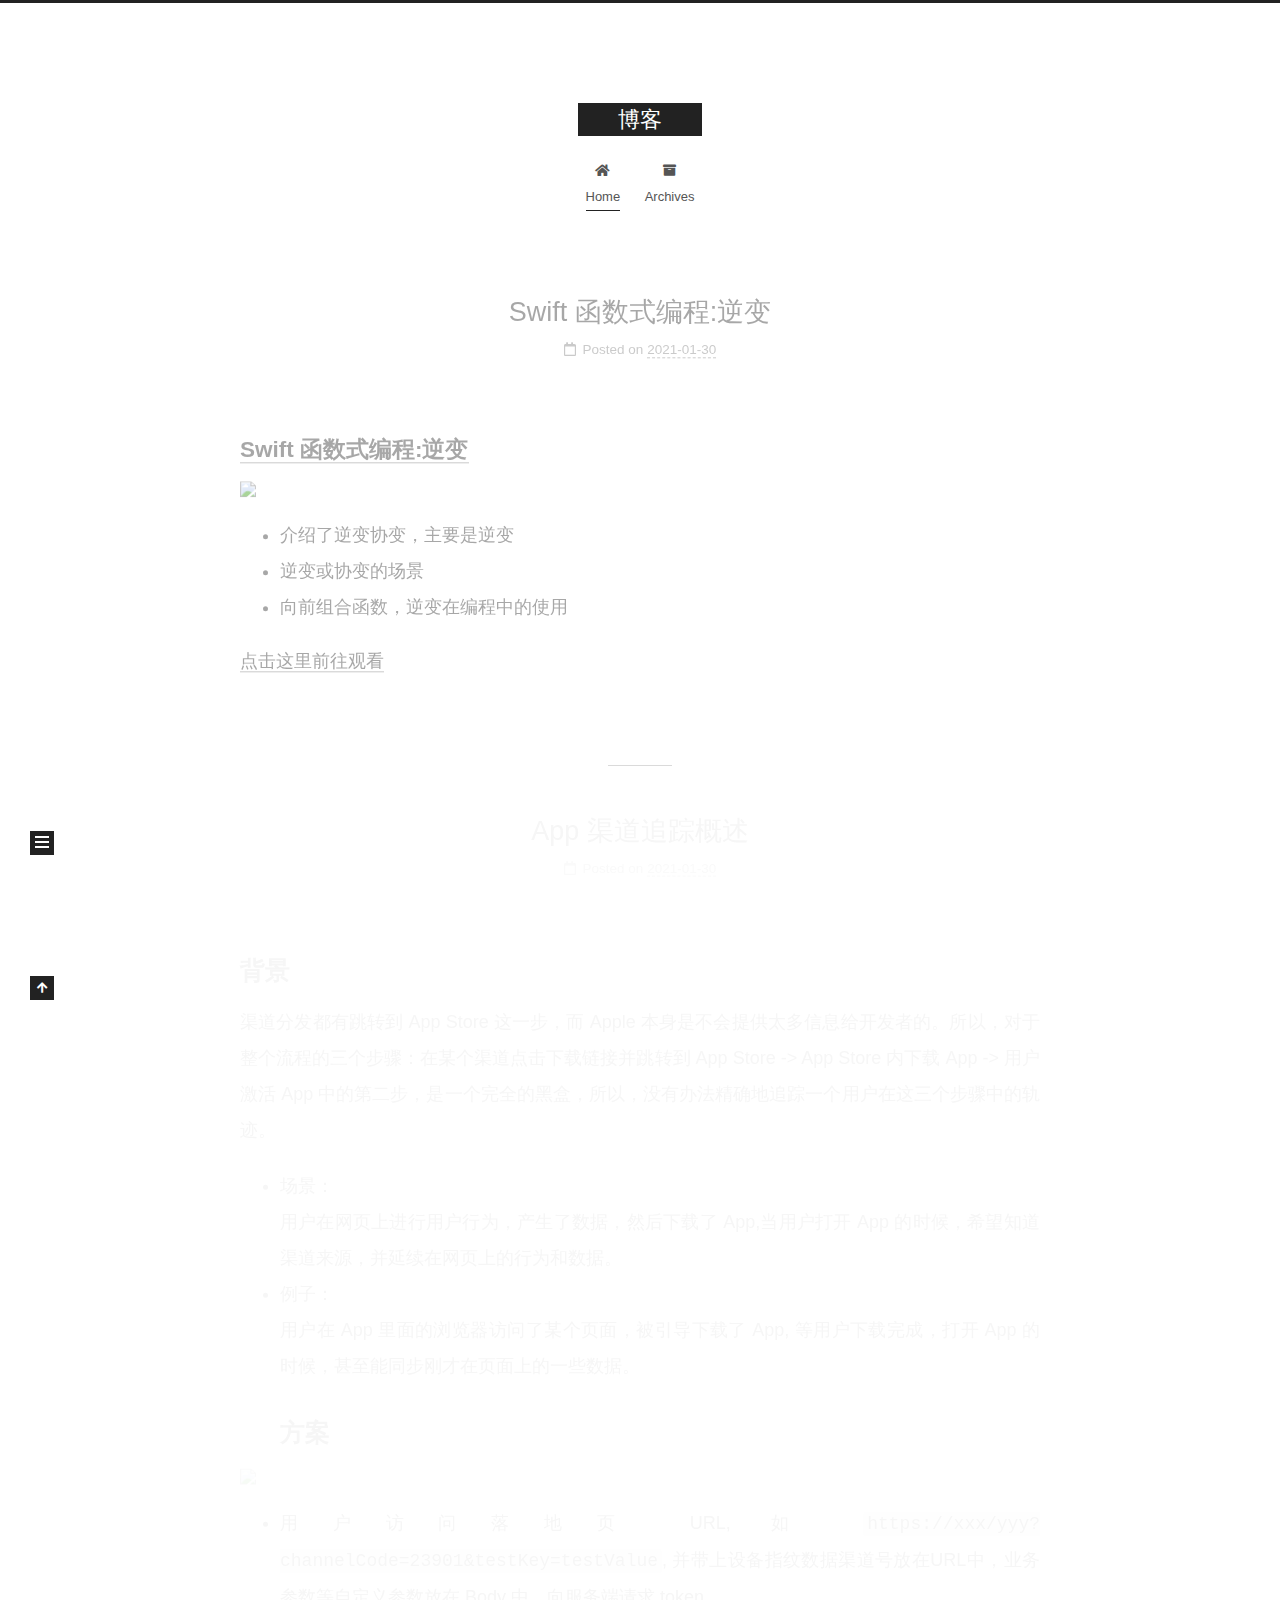
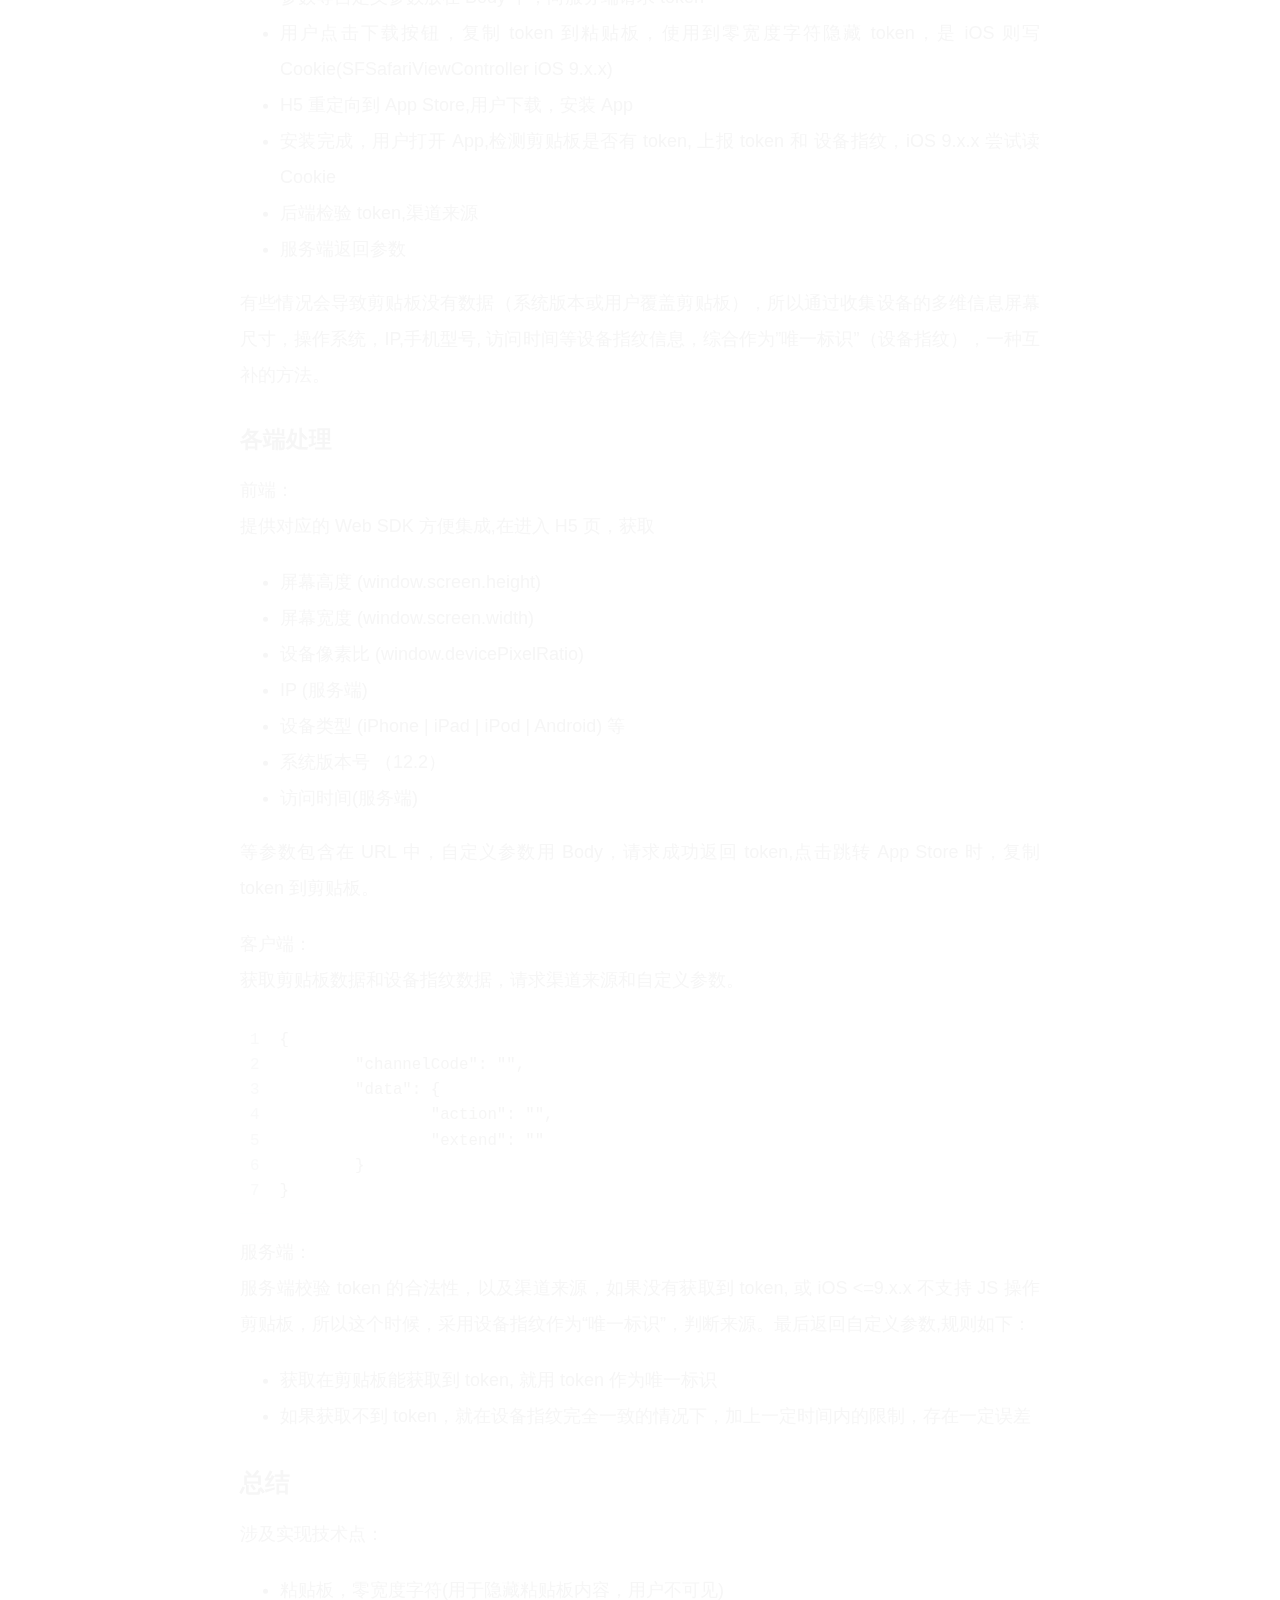
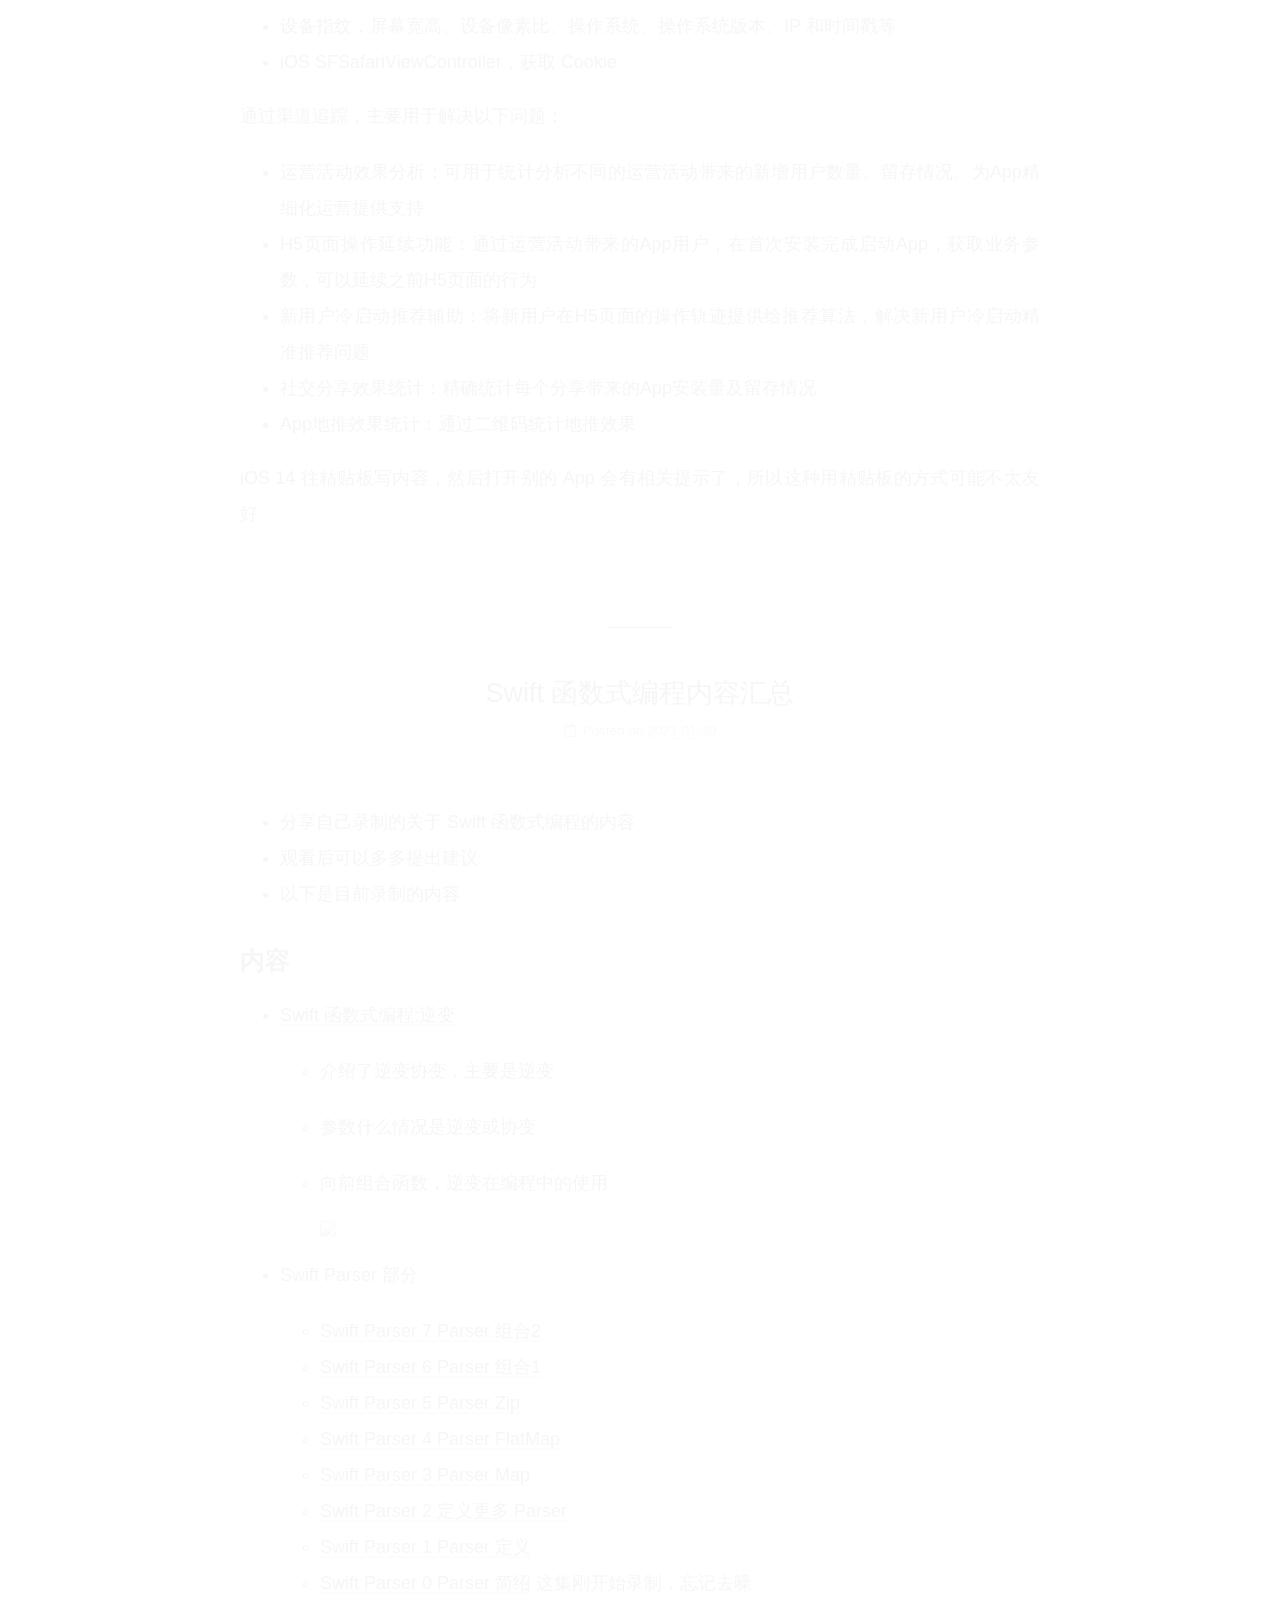
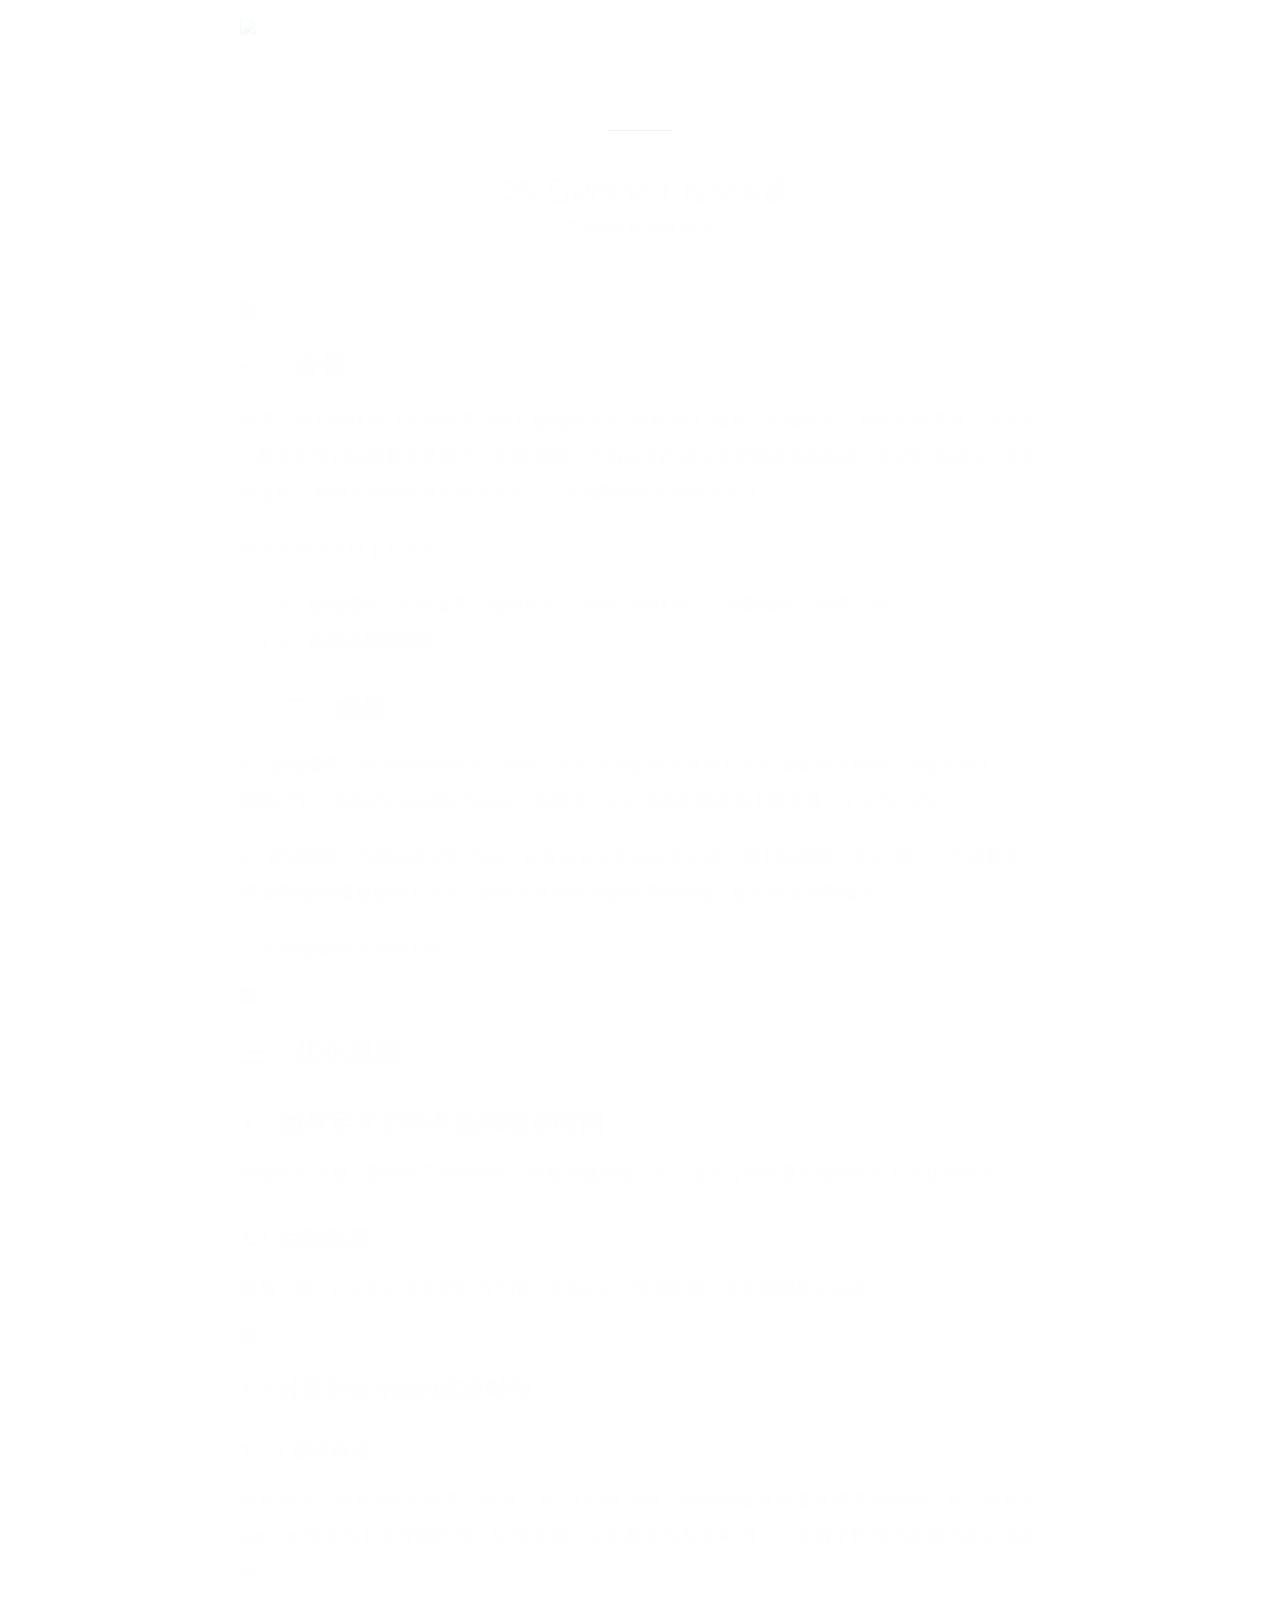
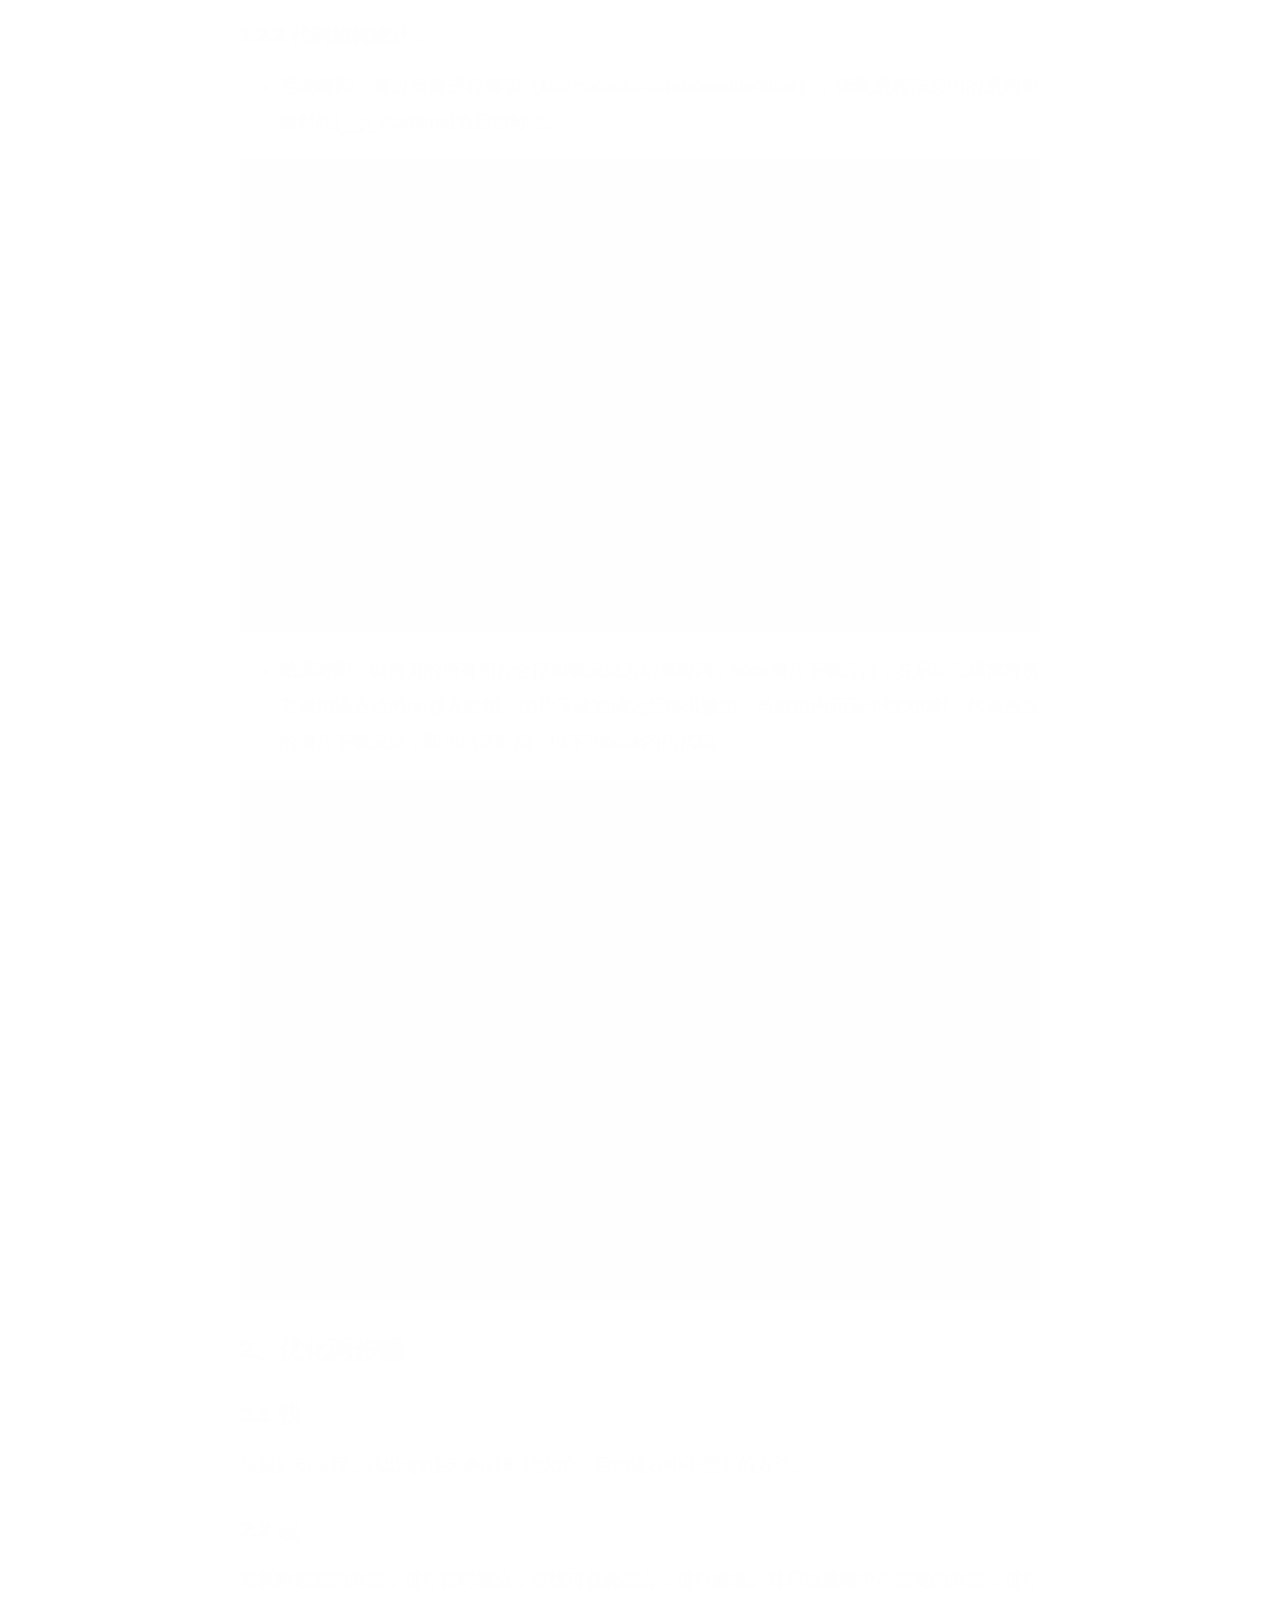
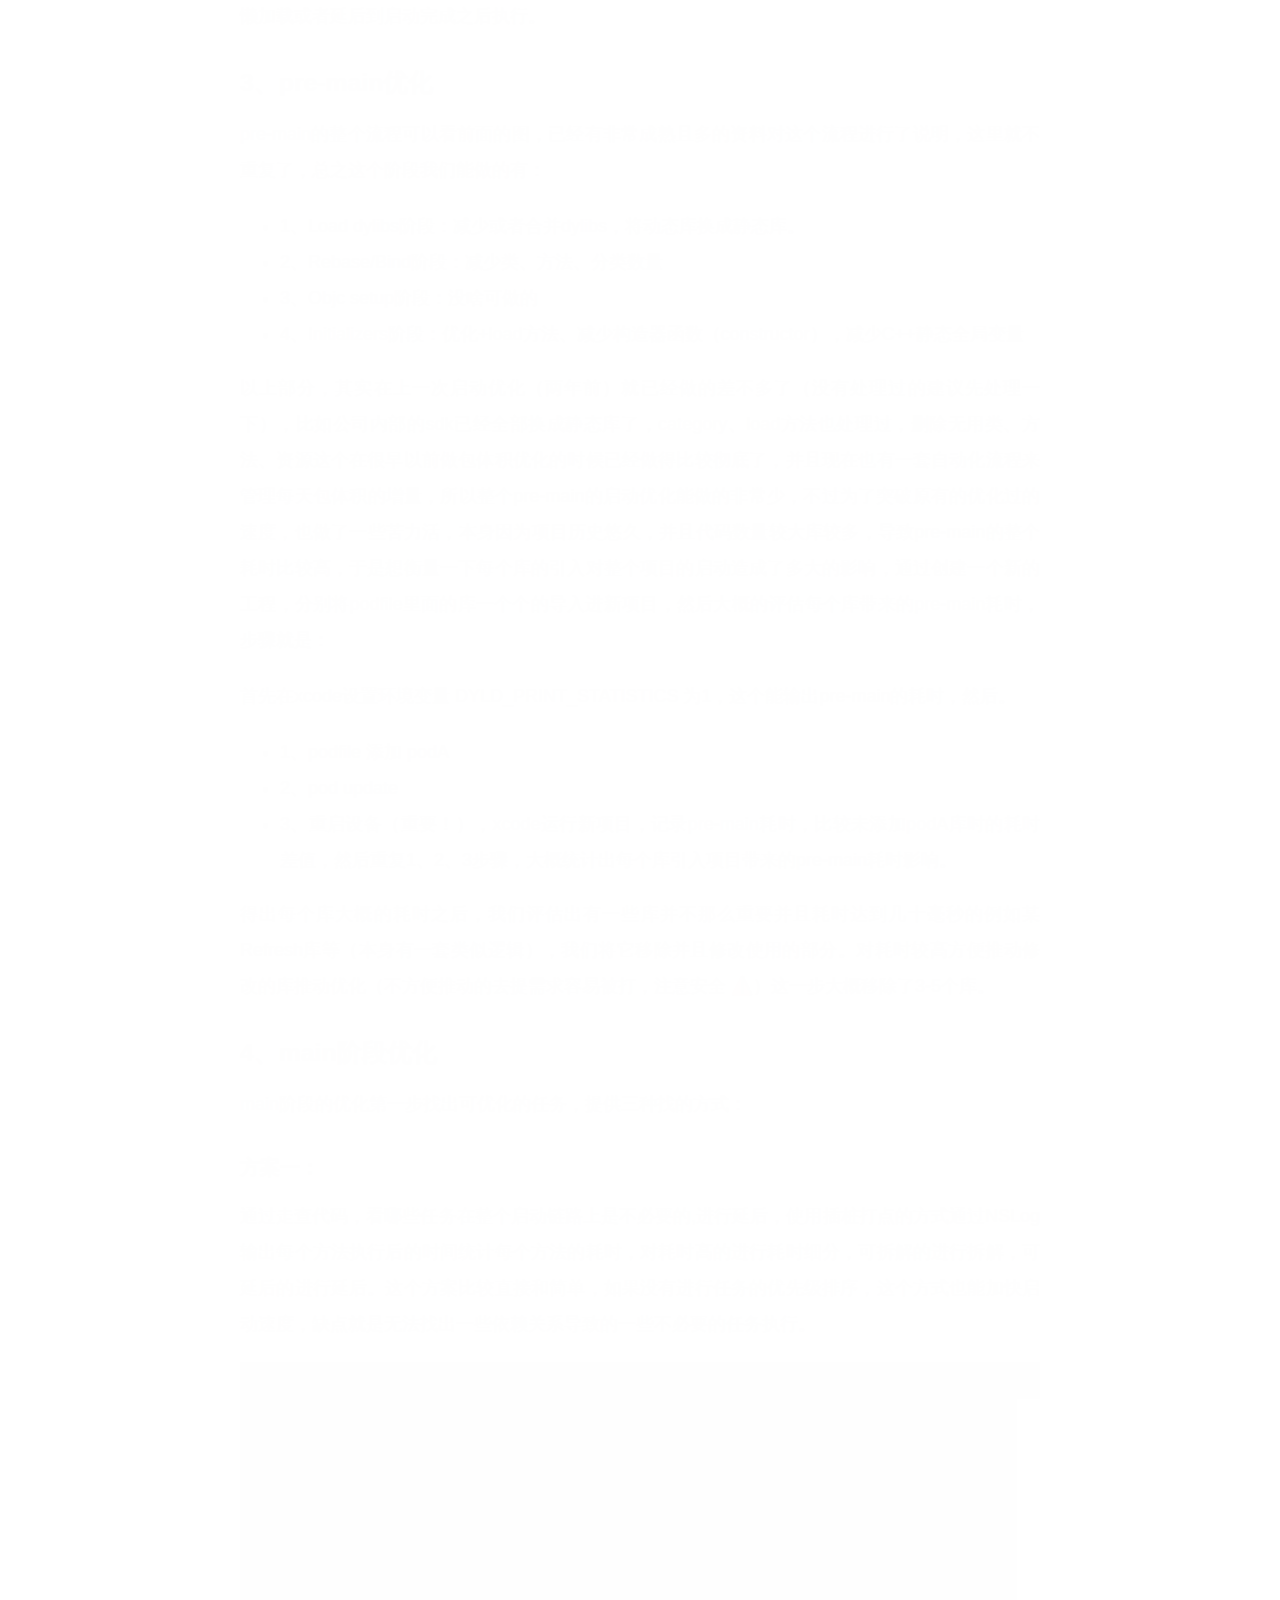
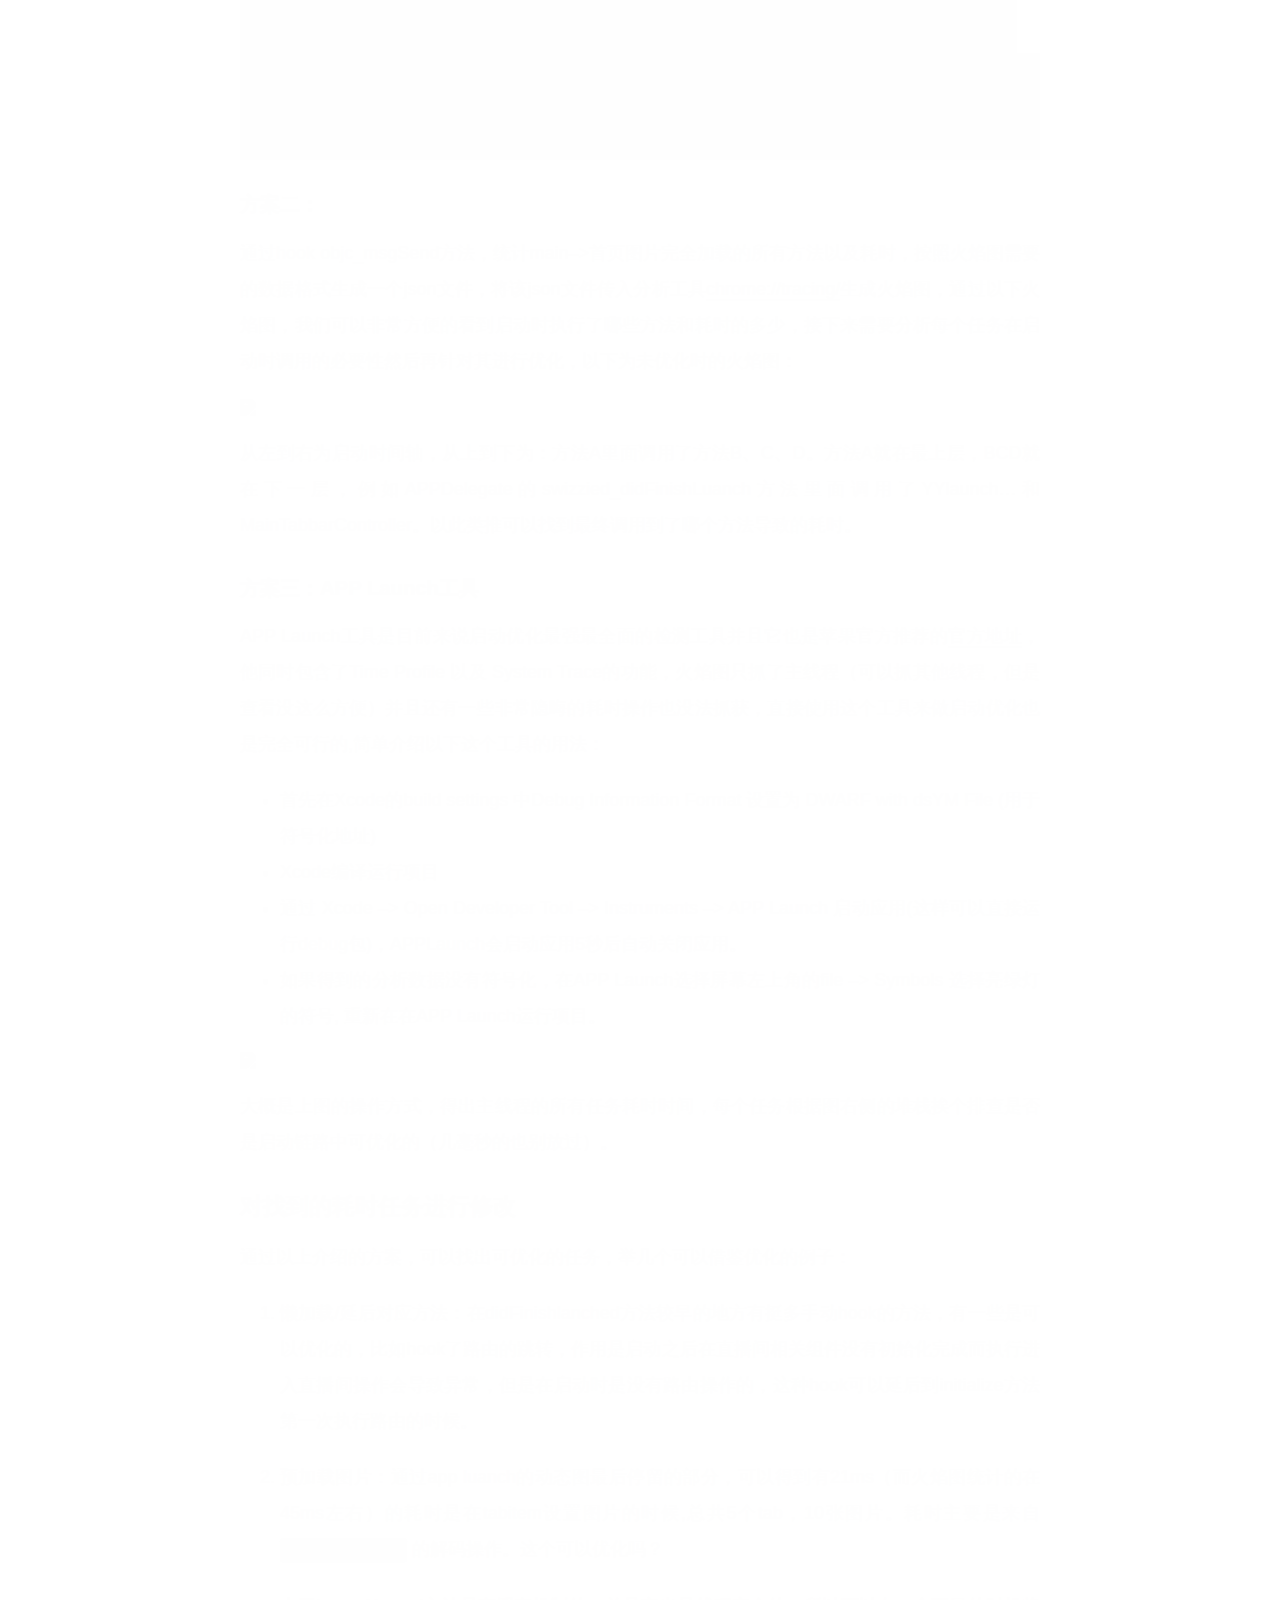
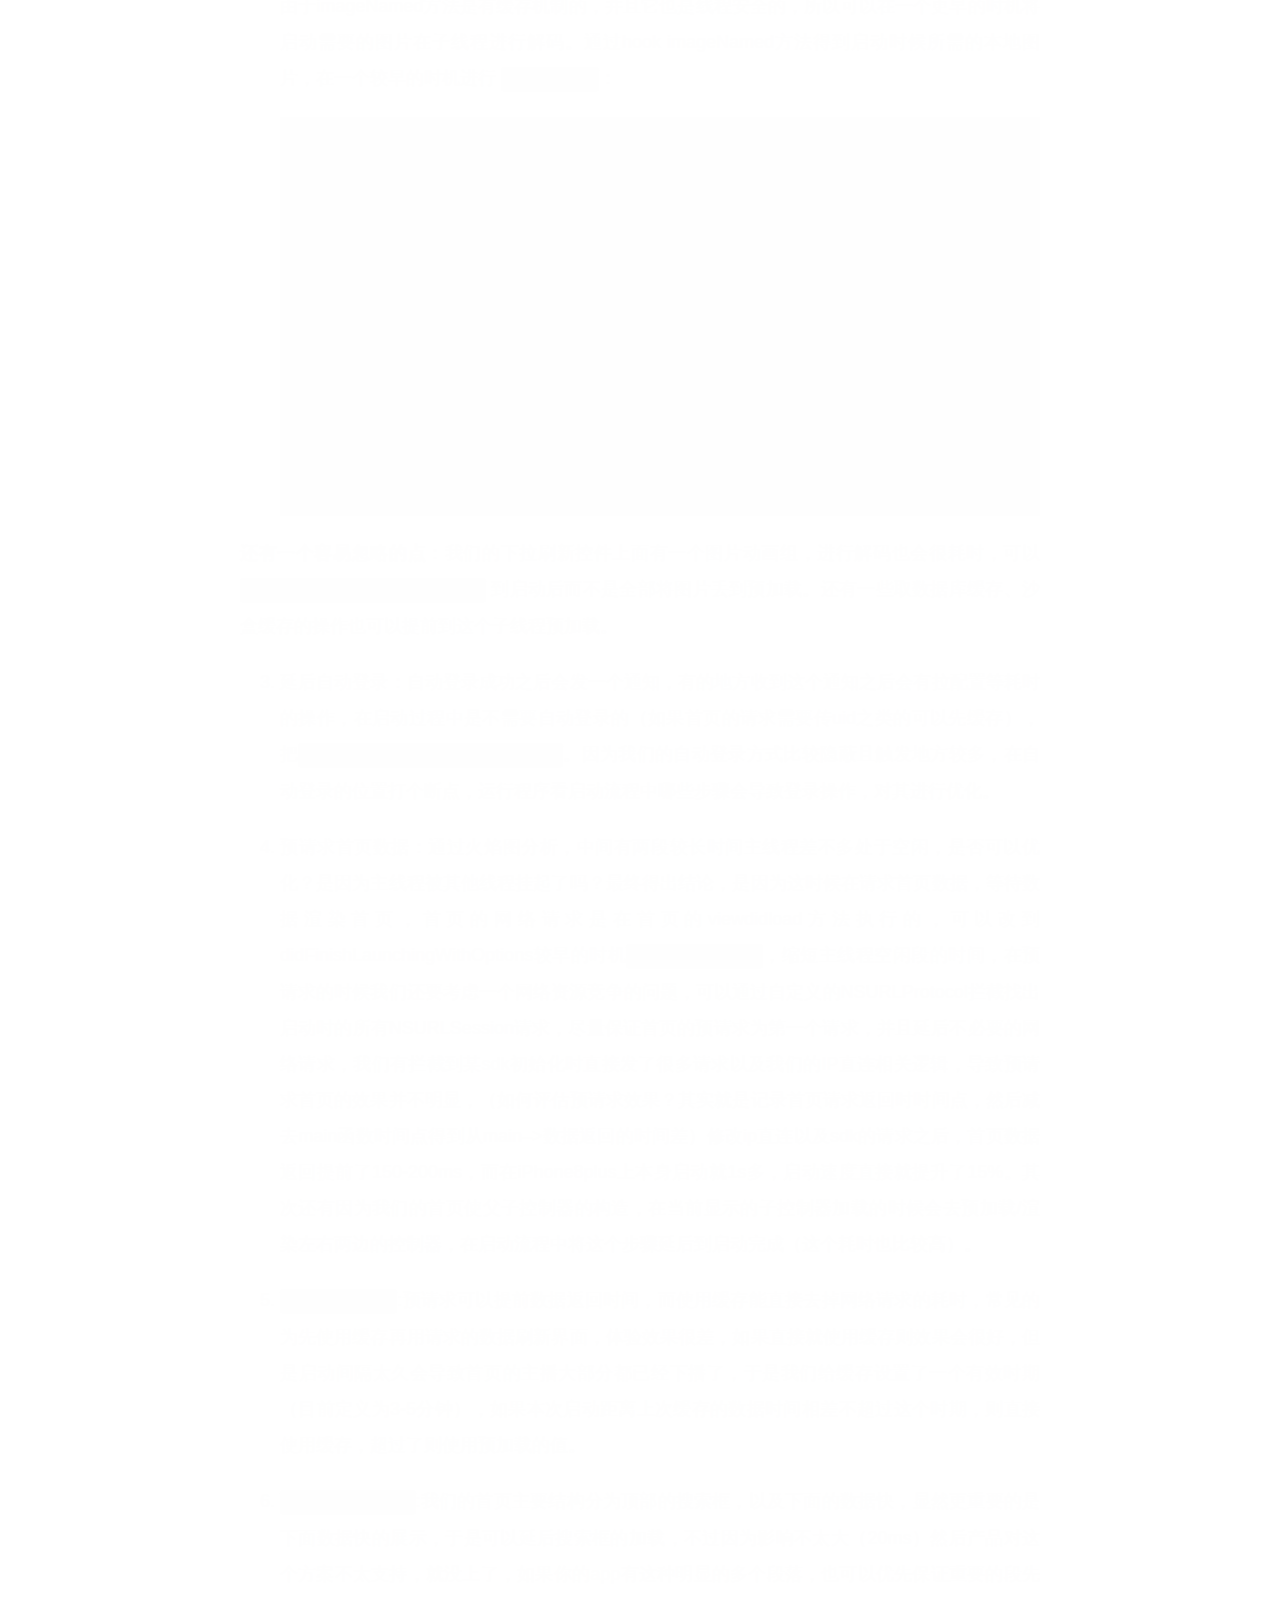
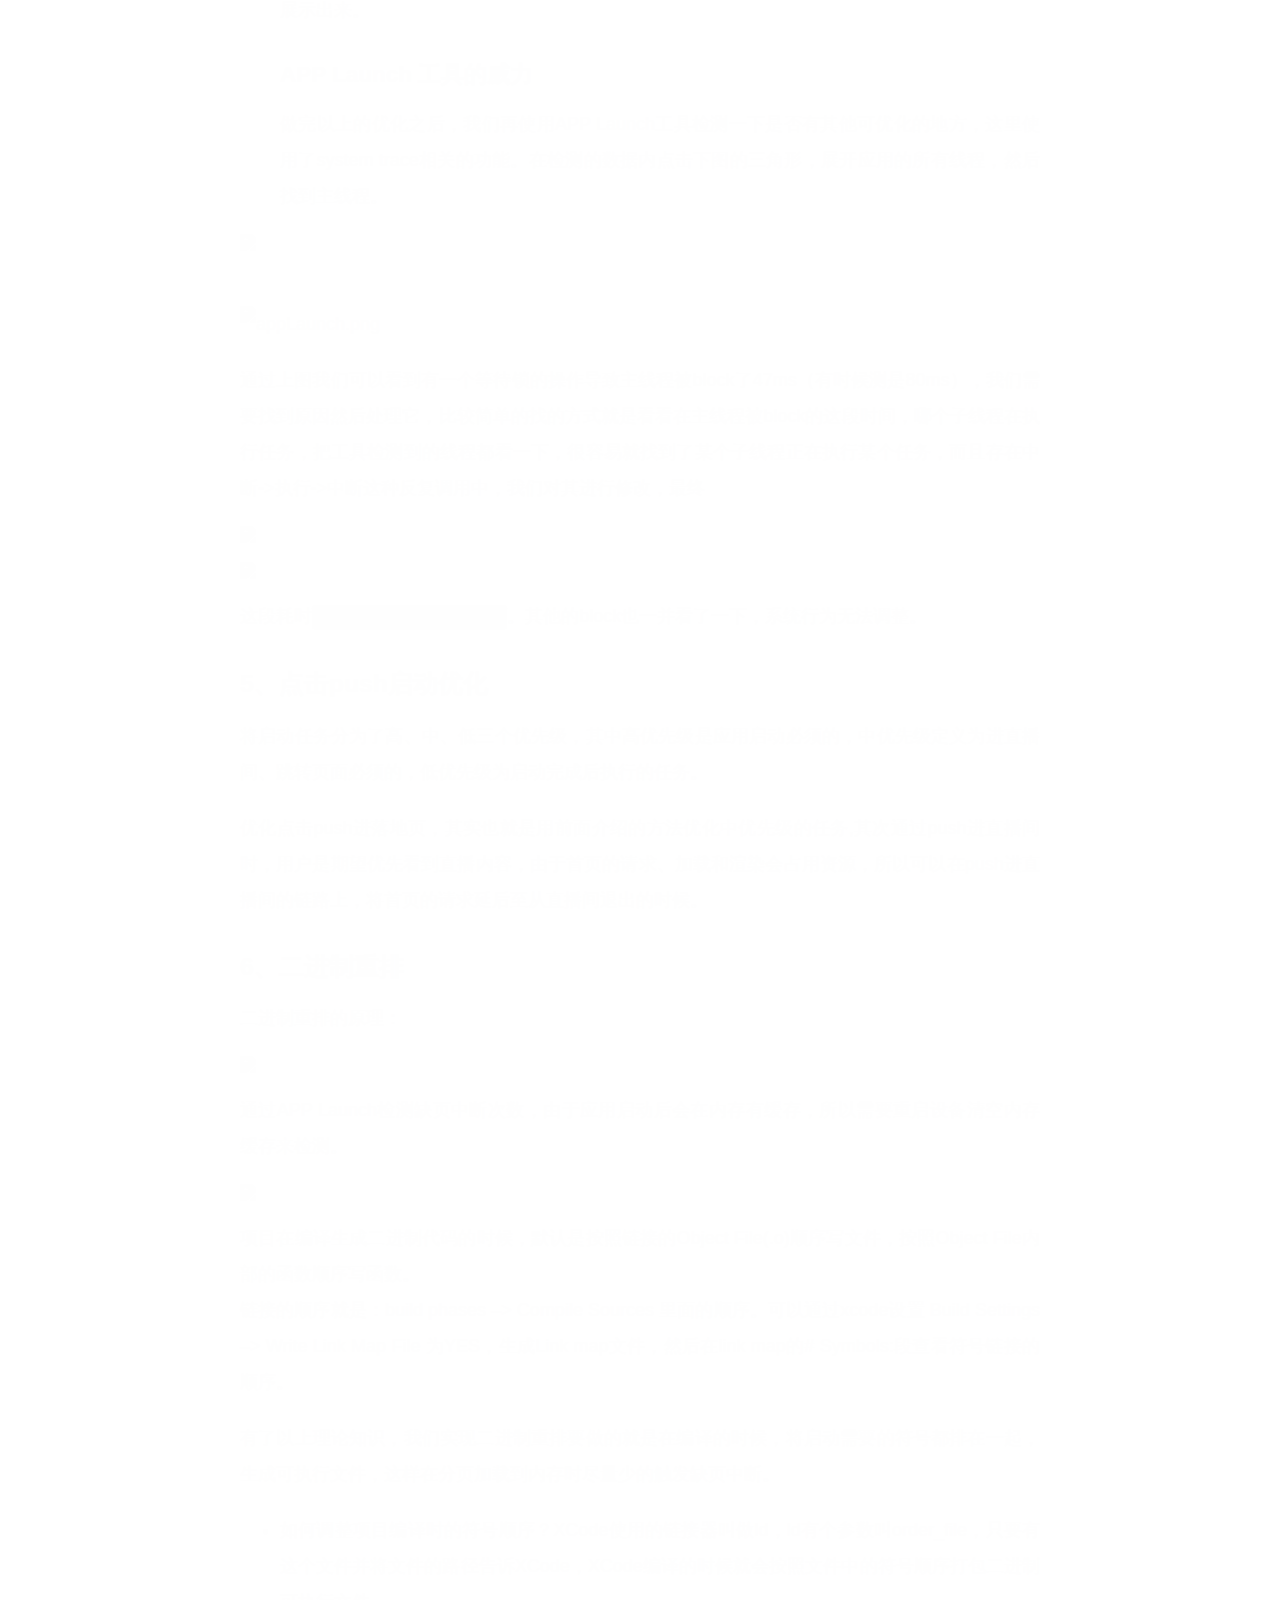
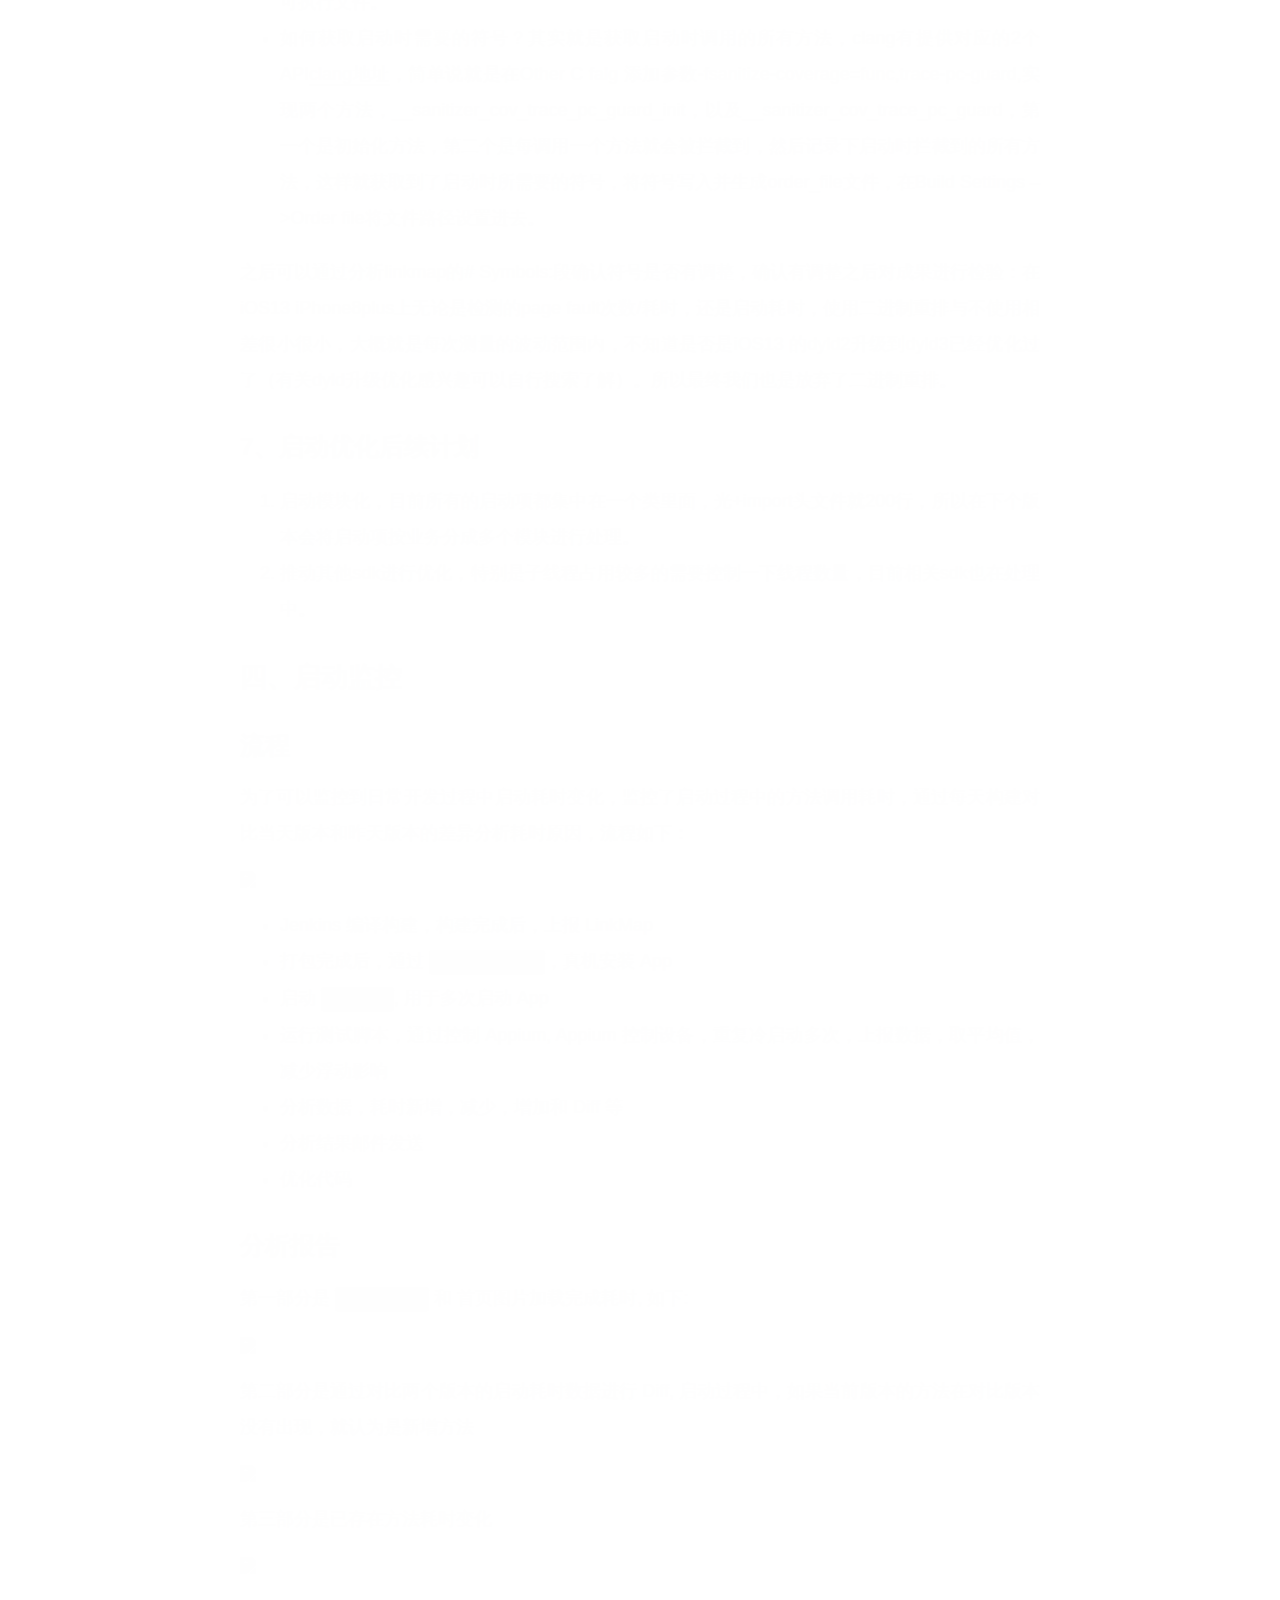
==== index.html @ 5ee733c7 "Site updated: 2021-01-30 14:23:51" ====
<!DOCTYPE html>
<html lang="en">
<head>
  <meta charset="UTF-8">
<meta name="viewport" content="width=device-width, initial-scale=1, maximum-scale=2">
<meta name="theme-color" content="#222">
<meta name="generator" content="Hexo 5.3.0">
  <link rel="apple-touch-icon" sizes="180x180" href="/images/apple-touch-icon-next.png">
  <link rel="icon" type="image/png" sizes="32x32" href="/images/favicon-32x32-next.png">
  <link rel="icon" type="image/png" sizes="16x16" href="/images/favicon-16x16-next.png">
  <link rel="mask-icon" href="/images/logo.svg" color="#222">

<link rel="stylesheet" href="/css/main.css">


<link rel="stylesheet" href="/lib/font-awesome/css/all.min.css">

<script id="hexo-configurations">
    var NexT = window.NexT || {};
    var CONFIG = {"hostname":"example.com","root":"/","scheme":"Muse","version":"7.8.0","exturl":false,"sidebar":{"position":"left","display":"post","padding":18,"offset":12,"onmobile":false},"copycode":{"enable":false,"show_result":false,"style":null},"back2top":{"enable":true,"sidebar":false,"scrollpercent":false},"bookmark":{"enable":false,"color":"#222","save":"auto"},"fancybox":false,"mediumzoom":false,"lazyload":false,"pangu":false,"comments":{"style":"tabs","active":null,"storage":true,"lazyload":false,"nav":null},"algolia":{"hits":{"per_page":10},"labels":{"input_placeholder":"Search for Posts","hits_empty":"We didn't find any results for the search: ${query}","hits_stats":"${hits} results found in ${time} ms"}},"localsearch":{"enable":false,"trigger":"auto","top_n_per_article":1,"unescape":false,"preload":false},"motion":{"enable":true,"async":false,"transition":{"post_block":"fadeIn","post_header":"slideDownIn","post_body":"slideDownIn","coll_header":"slideLeftIn","sidebar":"slideUpIn"}}};
  </script>

  <meta property="og:type" content="website">
<meta property="og:title" content="博客">
<meta property="og:url" content="http://example.com/index.html">
<meta property="og:site_name" content="博客">
<meta property="og:locale" content="en_US">
<meta property="article:author" content="SylvanasX">
<meta name="twitter:card" content="summary">

<link rel="canonical" href="http://example.com/">


<script id="page-configurations">
  // https://hexo.io/docs/variables.html
  CONFIG.page = {
    sidebar: "",
    isHome : true,
    isPost : false,
    lang   : 'en'
  };
</script>

  <title>博客</title>
  






  <noscript>
  <style>
  .use-motion .brand,
  .use-motion .menu-item,
  .sidebar-inner,
  .use-motion .post-block,
  .use-motion .pagination,
  .use-motion .comments,
  .use-motion .post-header,
  .use-motion .post-body,
  .use-motion .collection-header { opacity: initial; }

  .use-motion .site-title,
  .use-motion .site-subtitle {
    opacity: initial;
    top: initial;
  }

  .use-motion .logo-line-before i { left: initial; }
  .use-motion .logo-line-after i { right: initial; }
  </style>
</noscript>

</head>

<body itemscope itemtype="http://schema.org/WebPage">
  <div class="container use-motion">
    <div class="headband"></div>

    <header class="header" itemscope itemtype="http://schema.org/WPHeader">
      <div class="header-inner"><div class="site-brand-container">
  <div class="site-nav-toggle">
    <div class="toggle" aria-label="Toggle navigation bar">
      <span class="toggle-line toggle-line-first"></span>
      <span class="toggle-line toggle-line-middle"></span>
      <span class="toggle-line toggle-line-last"></span>
    </div>
  </div>

  <div class="site-meta">

    <a href="/" class="brand" rel="start">
      <span class="logo-line-before"><i></i></span>
      <h1 class="site-title">博客</h1>
      <span class="logo-line-after"><i></i></span>
    </a>
  </div>

  <div class="site-nav-right">
    <div class="toggle popup-trigger">
    </div>
  </div>
</div>




<nav class="site-nav">
  <ul id="menu" class="main-menu menu">
        <li class="menu-item menu-item-home">

    <a href="/" rel="section"><i class="fa fa-home fa-fw"></i>Home</a>

  </li>
        <li class="menu-item menu-item-archives">

    <a href="/archives/" rel="section"><i class="fa fa-archive fa-fw"></i>Archives</a>

  </li>
  </ul>
</nav>




</div>
    </header>

    
  <div class="back-to-top">
    <i class="fa fa-arrow-up"></i>
    <span>0%</span>
  </div>


    <main class="main">
      <div class="main-inner">
        <div class="content-wrap">
          

          <div class="content index posts-expand">
            
      
  
  
  <article itemscope itemtype="http://schema.org/Article" class="post-block" lang="en">
    <link itemprop="mainEntityOfPage" href="http://example.com/2021/01/30/Swift%20%E5%87%BD%E6%95%B0%E5%BC%8F%E7%BC%96%E7%A8%8B-%E9%80%86%E5%8F%98/">

    <span hidden itemprop="author" itemscope itemtype="http://schema.org/Person">
      <meta itemprop="image" content="/images/avatar.gif">
      <meta itemprop="name" content="SylvanasX">
      <meta itemprop="description" content="">
    </span>

    <span hidden itemprop="publisher" itemscope itemtype="http://schema.org/Organization">
      <meta itemprop="name" content="博客">
    </span>
      <header class="post-header">
        <h2 class="post-title" itemprop="name headline">
          
            <a href="/2021/01/30/Swift%20%E5%87%BD%E6%95%B0%E5%BC%8F%E7%BC%96%E7%A8%8B-%E9%80%86%E5%8F%98/" class="post-title-link" itemprop="url">Swift 函数式编程:逆变</a>
        </h2>

        <div class="post-meta">
            <span class="post-meta-item">
              <span class="post-meta-item-icon">
                <i class="far fa-calendar"></i>
              </span>
              <span class="post-meta-item-text">Posted on</span>
              

              <time title="Created: 2021-01-30 14:13:52 / Modified: 14:14:36" itemprop="dateCreated datePublished" datetime="2021-01-30T14:13:52+08:00">2021-01-30</time>
            </span>

          

        </div>
      </header>

    
    
    
    <div class="post-body" itemprop="articleBody">

      
          <h3 id="Swift-函数式编程-逆变"><a href="#Swift-函数式编程-逆变" class="headerlink" title="Swift 函数式编程:逆变"></a><a target="_blank" rel="noopener" href="https://www.bilibili.com/video/BV1rz411e7xw/">Swift 函数式编程:逆变</a></h3><p><img src="https://user-gold-cdn.xitu.io/2020/6/25/172e9c5d174e554f?w=1802&h=1020&f=png&s=235910"></p>
<ul>
<li>介绍了逆变协变，主要是逆变</li>
<li>逆变或协变的场景</li>
<li>向前组合函数，逆变在编程中的使用</li>
</ul>
<p><a target="_blank" rel="noopener" href="https://www.bilibili.com/video/BV1rz411e7xw/">点击这里前往观看</a></p>

      
    </div>

    
    
    
      <footer class="post-footer">
        <div class="post-eof"></div>
      </footer>
  </article>
  
  
  

      
  
  
  <article itemscope itemtype="http://schema.org/Article" class="post-block" lang="en">
    <link itemprop="mainEntityOfPage" href="http://example.com/2021/01/30/App%20%E6%B8%A0%E9%81%93%E8%BF%BD%E8%B8%AA%E6%A6%82%E8%BF%B0/">

    <span hidden itemprop="author" itemscope itemtype="http://schema.org/Person">
      <meta itemprop="image" content="/images/avatar.gif">
      <meta itemprop="name" content="SylvanasX">
      <meta itemprop="description" content="">
    </span>

    <span hidden itemprop="publisher" itemscope itemtype="http://schema.org/Organization">
      <meta itemprop="name" content="博客">
    </span>
      <header class="post-header">
        <h2 class="post-title" itemprop="name headline">
          
            <a href="/2021/01/30/App%20%E6%B8%A0%E9%81%93%E8%BF%BD%E8%B8%AA%E6%A6%82%E8%BF%B0/" class="post-title-link" itemprop="url">App 渠道追踪概述</a>
        </h2>

        <div class="post-meta">
            <span class="post-meta-item">
              <span class="post-meta-item-icon">
                <i class="far fa-calendar"></i>
              </span>
              <span class="post-meta-item-text">Posted on</span>
              

              <time title="Created: 2021-01-30 14:12:47 / Modified: 14:13:04" itemprop="dateCreated datePublished" datetime="2021-01-30T14:12:47+08:00">2021-01-30</time>
            </span>

          

        </div>
      </header>

    
    
    
    <div class="post-body" itemprop="articleBody">

      
          <h2 id="背景"><a href="#背景" class="headerlink" title="背景"></a>背景</h2><p>渠道分发都有跳转到 App Store 这一步，而 Apple 本身是不会提供太多信息给开发者的。所以，对于整个流程的三个步骤：在某个渠道点击下载链接并跳转到 App Store -&gt; App Store 内下载 App -&gt; 用户激活 App 中的第二步，是一个完全的黑盒，所以，没有办法精确地追踪一个用户在这三个步骤中的轨迹。</p>
<ul>
<li>场景：<br>  用户在网页上进行用户行为，产生了数据，然后下载了 App,当用户打开 App 的时候，希望知道渠道来源，并延续在网页上的行为和数据。</li>
<li>例子：<br>  用户在 App 里面的浏览器访问了某个页面，被引导下载了 App, 等用户下载完成，打开 App 的时候，甚至能同步刚才在页面上的一些数据。<h2 id="方案"><a href="#方案" class="headerlink" title="方案"></a>方案</h2></li>
</ul>
<p><img src="https://user-gold-cdn.xitu.io/2020/6/23/172e091ffd49436e?w=1240&h=613&f=png&s=144096"></p>
<ul>
<li>用户访问落地页 URL, 如 <code>https://xxx/yyy?channelCode=23901&amp;testKey=testValue</code>, 并带上设备指纹数据渠道号放在URL中，业务参数等自定义参数放在 Body 中，向服务端请求 token</li>
<li>用户点击下载按钮，复制 token 到粘贴板，使用到零宽度字符隐藏 token，是 iOS 则写 Cookie(SFSafariViewController iOS 9.x.x)</li>
<li>H5 重定向到 App Store,用户下载，安装 App</li>
<li>安装完成，用户打开 App,检测剪贴板是否有 token, 上报 token 和 设备指纹，iOS 9.x.x 尝试读 Cookie</li>
<li>后端检验 token,渠道来源</li>
<li>服务端返回参数</li>
</ul>
<p>有些情况会导致剪贴板没有数据（系统版本或用户覆盖剪贴板），所以通过收集设备的多维信息屏幕尺寸，操作系统，IP,手机型号, 访问时间等设备指纹信息，综合作为”唯一标识”（设备指纹），一种互补的方法。</p>
<h3 id="各端处理"><a href="#各端处理" class="headerlink" title="各端处理"></a>各端处理</h3><p>前端：<br>提供对应的 Web SDK 方便集成,在进入 H5 页，获取</p>
<ul>
<li>屏幕高度 (window.screen.height)</li>
<li>屏幕宽度 (window.screen.width)</li>
<li>设备像素比 (window.devicePixelRatio)</li>
<li>IP (服务端)</li>
<li>设备类型 (iPhone | iPad | iPod | Android) 等</li>
<li>系统版本号 （12.2）</li>
<li>访问时间(服务端)</li>
</ul>
<p>等参数包含在 URL 中，自定义参数用 Body，请求成功返回 token,点击跳转 App Store 时，复制 token 到剪贴板。</p>
<p>客户端：<br>获取剪贴板数据和设备指纹数据，请求渠道来源和自定义参数。</p>
<figure class="highlight plain"><table><tr><td class="gutter"><pre><span class="line">1</span><br><span class="line">2</span><br><span class="line">3</span><br><span class="line">4</span><br><span class="line">5</span><br><span class="line">6</span><br><span class="line">7</span><br></pre></td><td class="code"><pre><span class="line">&#123;</span><br><span class="line">	&quot;channelCode&quot;: &quot;&quot;,</span><br><span class="line">	&quot;data&quot;: &#123;</span><br><span class="line">		&quot;action&quot;: &quot;&quot;,</span><br><span class="line">		&quot;extend&quot;: &quot;&quot;</span><br><span class="line">	&#125;</span><br><span class="line">&#125;</span><br></pre></td></tr></table></figure>
<p>服务端：<br>服务端校验 token 的合法性，以及渠道来源，如果没有获取到 token, 或 iOS &lt;=9.x.x 不支持 JS 操作剪贴板，所以这个时候，采用设备指纹作为“唯一标识”，判断来源。最后返回自定义参数,规则如下：</p>
<ul>
<li>获取在剪贴板能获取到 token, 就用 token 作为唯一标识</li>
<li>如果获取不到 token，就在设备指纹完全一致的情况下，加上一定时间内的限制，存在一定误差</li>
</ul>
<h2 id="总结"><a href="#总结" class="headerlink" title="总结"></a>总结</h2><p>涉及实现技术点：</p>
<ul>
<li>粘贴板，零宽度字符(用于隐藏粘贴板内容，用户不可见)</li>
<li>设备指纹，屏幕宽高、设备像素比、操作系统、操作系统版本、IP 和时间戳等</li>
<li>iOS SFSafariViewController，获取 Cookie</li>
</ul>
<p>通过渠道追踪，主要用于解决以下问题：</p>
<ul>
<li>运营活动效果分析：可用于统计分析不同的运营活动带来的新增用户数量、留存情况。为App精细化运营提供支持</li>
<li>H5页面操作延续功能：通过运营活动带来的App用户，在首次安装完成启动App，获取业务参数，可以延续之前H5页面的行为</li>
<li>新用户冷启动推荐辅助：将新用户在H5页面的操作轨迹提供给推荐算法，解决新用户冷启动精准推荐问题</li>
<li>社交分享效果统计：精确统计每个分享带来的App安装量及留存情况</li>
<li>App地推效果统计：通过二维码统计地推效果</li>
</ul>
<p>iOS 14 往粘贴板写内容，然后打开别的 App 会有相关提示了，所以这种用粘贴板的方式可能不太友好</p>

      
    </div>

    
    
    
      <footer class="post-footer">
        <div class="post-eof"></div>
      </footer>
  </article>
  
  
  

      
  
  
  <article itemscope itemtype="http://schema.org/Article" class="post-block" lang="en">
    <link itemprop="mainEntityOfPage" href="http://example.com/2021/01/30/Swift%20%E5%87%BD%E6%95%B0%E5%BC%8F%E7%BC%96%E7%A8%8B%E5%86%85%E5%AE%B9%E6%B1%87%E6%80%BB/">

    <span hidden itemprop="author" itemscope itemtype="http://schema.org/Person">
      <meta itemprop="image" content="/images/avatar.gif">
      <meta itemprop="name" content="SylvanasX">
      <meta itemprop="description" content="">
    </span>

    <span hidden itemprop="publisher" itemscope itemtype="http://schema.org/Organization">
      <meta itemprop="name" content="博客">
    </span>
      <header class="post-header">
        <h2 class="post-title" itemprop="name headline">
          
            <a href="/2021/01/30/Swift%20%E5%87%BD%E6%95%B0%E5%BC%8F%E7%BC%96%E7%A8%8B%E5%86%85%E5%AE%B9%E6%B1%87%E6%80%BB/" class="post-title-link" itemprop="url">Swift 函数式编程内容汇总</a>
        </h2>

        <div class="post-meta">
            <span class="post-meta-item">
              <span class="post-meta-item-icon">
                <i class="far fa-calendar"></i>
              </span>
              <span class="post-meta-item-text">Posted on</span>
              

              <time title="Created: 2021-01-30 14:11:04 / Modified: 14:11:46" itemprop="dateCreated datePublished" datetime="2021-01-30T14:11:04+08:00">2021-01-30</time>
            </span>

          

        </div>
      </header>

    
    
    
    <div class="post-body" itemprop="articleBody">

      
          <ul>
<li>分享自己录制的关于 Swift 函数式编程的内容</li>
<li>观看后可以多多提出建议</li>
<li>以下是目前录制的内容</li>
</ul>
<h2 id="内容"><a href="#内容" class="headerlink" title="内容"></a>内容</h2><ul>
<li><p><a target="_blank" rel="noopener" href="https://www.bilibili.com/video/BV1rz411e7xw/">Swift 函数式编程:逆变</a></p>
<ul>
<li><p>介绍了逆变协变，主要是逆变</p>
</li>
<li><p>参数什么情况是逆变或协变</p>
</li>
<li><p>向前组合函数，逆变在编程中的使用</p>
<p><img src="https://user-gold-cdn.xitu.io/2020/6/25/172e9c5d174e554f?w=1802&h=1020&f=png&s=235910"></p>
</li>
</ul>
</li>
<li><p>Swift Parser 部分</p>
<ul>
<li><a target="_blank" rel="noopener" href="https://www.bilibili.com/video/BV17k4y1z7V9">Swift Parser 7 Parser 组合2</a></li>
<li><a target="_blank" rel="noopener" href="https://www.bilibili.com/video/BV1Ap4y1D7pD">Swift Parser 6 Parser 组合1</a></li>
<li><a target="_blank" rel="noopener" href="https://www.bilibili.com/video/BV1Kk4y1z7tu">Swift Parser 5 Parser Zip</a></li>
<li><a target="_blank" rel="noopener" href="https://www.bilibili.com/video/BV1XT4y1u7yH">Swift Parser 4 Parser FlatMap</a></li>
<li><a target="_blank" rel="noopener" href="https://www.bilibili.com/video/BV1Qp4y1Q7hr">Swift Parser 3 Parser Map</a></li>
<li><a target="_blank" rel="noopener" href="https://www.bilibili.com/video/BV1iz411q7Rf">Swift Parser 2 定义更多 Parser</a></li>
<li><a target="_blank" rel="noopener" href="https://www.bilibili.com/video/BV1rt4y117WS">Swift Parser 1 Parser 定义</a></li>
<li><a target="_blank" rel="noopener" href="https://www.bilibili.com/video/BV12K411W7ZS">Swift Parser 0 Parser 简绍</a> 这集刚开始录制，忘记去噪</li>
</ul>
</li>
</ul>
<p><img src="https://user-gold-cdn.xitu.io/2020/6/28/172fac3aa5b1bb4b?w=1430&h=1416&f=png&s=278185"></p>

      
    </div>

    
    
    
      <footer class="post-footer">
        <div class="post-eof"></div>
      </footer>
  </article>
  
  
  

      
  
  
  <article itemscope itemtype="http://schema.org/Article" class="post-block" lang="en">
    <link itemprop="mainEntityOfPage" href="http://example.com/2021/01/30/iOS%20%E5%90%AF%E5%8A%A8%E4%BC%98%E5%8C%96%20+%20%E7%9B%91%E6%8E%A7%E5%AE%9E%E8%B7%B5/">

    <span hidden itemprop="author" itemscope itemtype="http://schema.org/Person">
      <meta itemprop="image" content="/images/avatar.gif">
      <meta itemprop="name" content="SylvanasX">
      <meta itemprop="description" content="">
    </span>

    <span hidden itemprop="publisher" itemscope itemtype="http://schema.org/Organization">
      <meta itemprop="name" content="博客">
    </span>
      <header class="post-header">
        <h2 class="post-title" itemprop="name headline">
          
            <a href="/2021/01/30/iOS%20%E5%90%AF%E5%8A%A8%E4%BC%98%E5%8C%96%20+%20%E7%9B%91%E6%8E%A7%E5%AE%9E%E8%B7%B5/" class="post-title-link" itemprop="url">iOS 启动优化 + 监控实践</a>
        </h2>

        <div class="post-meta">
            <span class="post-meta-item">
              <span class="post-meta-item-icon">
                <i class="far fa-calendar"></i>
              </span>
              <span class="post-meta-item-text">Posted on</span>
              

              <time title="Created: 2021-01-30 14:07:50 / Modified: 14:09:55" itemprop="dateCreated datePublished" datetime="2021-01-30T14:07:50+08:00">2021-01-30</time>
            </span>

          

        </div>
      </header>

    
    
    
    <div class="post-body" itemprop="articleBody">

      
          <p><img src="https://user-gold-cdn.xitu.io/2020/6/19/172ca58eefdbfedf?w=1240&h=496&f=png&s=92223"></p>
<h1 id="一、背景"><a href="#一、背景" class="headerlink" title="一、背景"></a>一、背景</h1><p>距离上次启动优化（启动任务分级）相隔差不多2年时间了,虽然一直保持在之前的启动速度，但是每个版本排查启动增量会耗费不少时间,想做一个自动化的启动监控流程来降低这方面的时间成本，在启动监控开发中又发现部分启动可优化，于是就顺便把启动也优化了一下。</p>
<p>本文主要涉及以下几方面：</p>
<ul>
<li><strong>1、启动优化</strong>：启动流程、如何优化、push启动优化、二进制重排、后续计划</li>
<li><strong>2、自动化启动监控</strong><h1 id="二、成果"><a href="#二、成果" class="headerlink" title="二、成果"></a>二、成果</h1></li>
</ul>
<p><strong>1、启动优化</strong>：在iPhone8Plus上自测，从点击图标到首页图片完全加载由之前的1.2s减少到0.51s。测试同学分别在iPhone6和iPhone8上面验证，总启动耗时相比线上版本减少了 50%-60% 。</p>
<p><strong>2、启动监控</strong>：每晚固定的时间点，设备会自动启动应用10次，将启动数据上传并diff上一天的数据，将diff数据增量超标的方法通过邮件发送到代码提交者的邮箱，提示对应同学修改。</p>
<p>下图为8plus优化后的启动</p>
<p><img src="https://user-gold-cdn.xitu.io/2020/6/19/172ca58ef078ea25?w=640&h=960&f=gif&s=5261585"></p>
<h1 id="三、优化思路"><a href="#三、优化思路" class="headerlink" title="三、优化思路"></a>三、优化思路</h1><h2 id="1、如何定义启动开始和结束时间？"><a href="#1、如何定义启动开始和结束时间？" class="headerlink" title="1、如何定义启动开始和结束时间？"></a>1、如何定义启动开始和结束时间？</h2><p>在做优化之前，需要将启动耗时的计算标准规范统一化，这样才好衡量启动耗时以及优化的效果。</p>
<h3 id="1-1-启动流程"><a href="#1-1-启动流程" class="headerlink" title="1.1 启动流程"></a>1.1 启动流程</h3><p>根据下图，定义出启动开始时间为用户点击icon，结束时间为首页数据展示完成</p>
<p><img src="https://user-gold-cdn.xitu.io/2020/6/19/172ca58ef27a23dd?w=1240&h=697&f=png&s=208029"></p>
<h3 id="1-2-计算启动开始和结束时间"><a href="#1-2-计算启动开始和结束时间" class="headerlink" title="1.2 计算启动开始和结束时间"></a>1.2 计算启动开始和结束时间</h3><h4 id="1-2-1-测试标准："><a href="#1-2-1-测试标准：" class="headerlink" title="1.2.1 测试标准："></a>1.2.1 测试标准：</h4><p>使用录屏工具对app启动进行录制，通过QuickTime Plyaer的修剪功或将者视频解帧计算，以点击appicon变灰为启动开始时间、以首页图片完全展示为结束时间，计算两个时间的差即为总启动时间。</p>
<h4 id="1-2-2-代码如何统计："><a href="#1-2-2-代码如何统计：" class="headerlink" title="1.2.2 代码如何统计："></a>1.2.2 代码如何统计：</h4><ul>
<li><strong>启动时间</strong>：通过当前进程标识（NSProcessInfo\processIdentifier），读取进程信息内的进程创建时间(__p_starttime)为启动时间。</li>
</ul>
<figure class="highlight plain"><table><tr><td class="gutter"><pre><span class="line">1</span><br><span class="line">2</span><br><span class="line">3</span><br><span class="line">4</span><br><span class="line">5</span><br><span class="line">6</span><br><span class="line">7</span><br><span class="line">8</span><br><span class="line">9</span><br><span class="line">10</span><br><span class="line">11</span><br><span class="line">12</span><br><span class="line">13</span><br><span class="line">14</span><br><span class="line">15</span><br><span class="line">16</span><br><span class="line">17</span><br><span class="line">18</span><br></pre></td><td class="code"><pre><span class="line">+ (NSTimeInterval)processStartTime</span><br><span class="line">&#123;   &#x2F;&#x2F; 单位是毫秒</span><br><span class="line">    struct kinfo_proc kProcInfo;</span><br><span class="line">    if ([self processInfoForPID:[[NSProcessInfo processInfo] processIdentifier] procInfo:&amp;kProcInfo]) &#123;</span><br><span class="line">        return kProcInfo.kp_proc.p_un.__p_starttime.tv_sec * 1000.0 + kProcInfo.kp_proc.p_un.__p_starttime.tv_usec &#x2F; 1000.0;</span><br><span class="line">        </span><br><span class="line">    &#125; else &#123;</span><br><span class="line">        NSAssert(NO, @&quot;无法取得进程的信息&quot;);</span><br><span class="line">        return 0;</span><br><span class="line">    &#125;</span><br><span class="line">&#125;</span><br><span class="line"></span><br><span class="line">+ (BOOL)processInfoForPID:(int)pid procInfo:(struct kinfo_proc*)procInfo</span><br><span class="line">&#123;</span><br><span class="line">    int cmd[4] &#x3D; &#123;CTL_KERN, KERN_PROC, KERN_PROC_PID, pid&#125;;</span><br><span class="line">    size_t size &#x3D; sizeof(*procInfo);</span><br><span class="line">    return sysctl(cmd, sizeof(cmd)&#x2F;sizeof(*cmd), procInfo, &amp;size, NULL, 0) &#x3D;&#x3D; 0;</span><br><span class="line">&#125;</span><br></pre></td></tr></table></figure>
<ul>
<li><strong>结束时间</strong>：以首页的所有图片全部加载完成为结束时间，hook图片下载方法，在启动完成前将所有调用该方法的url存入数组，图片下载完成之后移出数组，当数组内元素个数为0时，代表首页的图片下载完成，即为结束时间，以下为hook的伪代码：</li>
</ul>
<figure class="highlight plain"><table><tr><td class="gutter"><pre><span class="line">1</span><br><span class="line">2</span><br><span class="line">3</span><br><span class="line">4</span><br><span class="line">5</span><br><span class="line">6</span><br><span class="line">7</span><br><span class="line">8</span><br><span class="line">9</span><br><span class="line">10</span><br><span class="line">11</span><br><span class="line">12</span><br><span class="line">13</span><br><span class="line">14</span><br><span class="line">15</span><br><span class="line">16</span><br><span class="line">17</span><br><span class="line">18</span><br><span class="line">19</span><br><span class="line">20</span><br></pre></td><td class="code"><pre><span class="line">- (void)hook_setImageWithUrl:(NSString *)url completed:(completedBlock)completed</span><br><span class="line">&#123;</span><br><span class="line">    &#x2F;&#x2F; 启动已经完成执行hook前逻辑</span><br><span class="line">    if (YYLaunchSteps.launchFinished) &#123;</span><br><span class="line">        [self hook_setimageWithUrl...];</span><br><span class="line">        return;</span><br><span class="line">    &#125;</span><br><span class="line">    [LaunchImageArray addobject:url];</span><br><span class="line">    completedBlock newCompletedBlock &#x3D; ^(...) &#123;</span><br><span class="line">        [LaunchImageArray removeObject:url];</span><br><span class="line">        if (LaunchImageArray.count &#x3D;&#x3D; 0) &#123; &#x2F;&#x2F; 数组个数为0代表全部图片下载完成</span><br><span class="line">            YYLaunchSteps.launchFinished &#x3D; YES;</span><br><span class="line">        &#125;</span><br><span class="line">        if (completed) &#123;</span><br><span class="line">            completed(...);</span><br><span class="line">        &#125;</span><br><span class="line">    &#125;</span><br><span class="line">    [self hook_setImageWithUrl:url completed:newCompletedBlock];</span><br><span class="line">    </span><br><span class="line">&#125;</span><br></pre></td></tr></table></figure>
<h2 id="2、优化两步骤"><a href="#2、优化两步骤" class="headerlink" title="2、优化两步骤"></a>2、优化两步骤</h2><h3 id="2-1-找"><a href="#2-1-找" class="headerlink" title="2.1 找"></a>2.1 找</h3><p>根据启动流程，找出app启动时耗时较大的、启动流程中不需要的方法。</p>
<h3 id="2-2-改"><a href="#2-2-改" class="headerlink" title="2.2 改"></a>2.2 改</h3><p>对耗时较高的方法，进行耗时细分，寻找可优化部分，进行修改。对启动流程中不需要的方法，进行懒加载或者延后到启动完成之后执行。</p>
<h2 id="3、pre-main优化"><a href="#3、pre-main优化" class="headerlink" title="3、pre-main优化"></a>3、pre-main优化</h2><p>pre-main的整个流程可以看前面的图，已经有非常成熟且多的资料对这个流程进行了说明，这里就不重复了，总之这个阶段我们能做的有：</p>
<ul>
<li>1、Load dylibs阶段：减少或者合并dylibs，将动态库换成静态库。</li>
<li>2、Rebase/Bind阶段：减少类、方法、分类数量</li>
<li>3、Objc setup阶段：没啥可做的</li>
<li>4、Initializers阶段：优化+load方法、减少构造器函数（constructor），减少C++静态全局变量</li>
</ul>
<p>以上部分，其实在上一次启动优化（两年前）就已经做的差不多了（没有处理过的建议先处理一下），比如公司内部的sdk已经全部换成静态库了，category、load方法也处理过，删除无用类、方法、资源这个在很早以前做包体积优化的时候已经做得比较彻底了，并且现在也有一套自动化流程来管理每天包体积的增量，所以整个pre-main的启动优化能做的非常少，不过为了突破原有的优化过的速度，也做了一些苦力活，本身因为项目历史悠久，并且代码数量较大库较多，导致pre-main的整个耗时比较高，于是想衡量一下每个库的引入对整个项目的启动造成了多大的影响，通过创建一个新的工程，分别将podfile里面的库一个个的导入进新项目，然后大概的评估每个库带来的pre-main耗时，步骤就是：</p>
<p>首先在xcode设置环境变量 DYLD_PRINT_STATISTICS 为1，这个能输出pre-main的耗时，然后。</p>
<ul>
<li>1、podfile 添加 podA</li>
<li>2、pod update</li>
<li>3、重启设备（重要！），xcode运行新项目，记录pre-main耗时，比较未添加podA库时的耗时差值，然后重复1、2、3步骤，大概统计出每个库引入项目带来的pre-main耗时影响。</li>
</ul>
<p>得出每个库大概的耗时之后，我们评估出有一些库并不那么重要并且耗时达到几十毫秒的例如某Refresh库等（本身有一套类似逻辑），我们将它移除并且修改使用的部分。对耗时较高方便推动修改的库推动优化（不方便推动的去提需求容易被打，注意安全 ⚠️）这一步大概移除了3-5个库。</p>
<h2 id="4、main阶段优化"><a href="#4、main阶段优化" class="headerlink" title="4、main阶段优化"></a>4、main阶段优化</h2><p>main阶段的优化第一步找出可优化的任务，提供三种找的方式：</p>
<h4 id="方案一："><a href="#方案一：" class="headerlink" title="方案一："></a>方案一：</h4><p>通过走查代码，看哪些任务在整个启动链路上是不必要的,进行延后，使用插桩打点的方式通过NSLog输出每个方法执行后的时间统计每个方法的耗时，对耗时高的进行耗时细分，可拆解的进行拆解，可延后的进行延后。这个方案比较直接和简单，如果没有进行任务的优先级排序，这个方式也能加快启动速度，缺点就是无法找出一些依赖关系导致的一些不必要的任务执行。</p>
<figure class="highlight plain"><table><tr><td class="gutter"><pre><span class="line">1</span><br><span class="line">2</span><br><span class="line">3</span><br><span class="line">4</span><br><span class="line">5</span><br><span class="line">6</span><br><span class="line">7</span><br><span class="line">8</span><br><span class="line">9</span><br><span class="line">10</span><br><span class="line">11</span><br><span class="line">12</span><br><span class="line">13</span><br><span class="line">14</span><br><span class="line">15</span><br></pre></td><td class="code"><pre><span class="line">&#x2F;&#x2F; 通过这个方式来统计每个方法同步的耗时</span><br><span class="line">CFAbsoluteTime start &#x3D; CFAbsoluteTimeGetCurrent();</span><br><span class="line">[self doSomething];</span><br><span class="line">NSLog(@&quot;doSomething : %f&quot;,CFAbsoluteTimeGetCurrent() - start);</span><br><span class="line"></span><br><span class="line">&#x2F;&#x2F; 可以在main函数调用的时候设置一个全局开始时间，</span><br><span class="line">&#x2F;&#x2F; 在其他类里面通过extern关键字取main的时间，如在main.m内:</span><br><span class="line">CFAbsoluteTime kAppStartTime;</span><br><span class="line">int main(int argc, char *argv[])</span><br><span class="line">&#123;</span><br><span class="line">    kAppStartTime &#x3D; CFAbsoluteTimeGetCurrent();</span><br><span class="line">&#125;</span><br><span class="line">&#x2F;&#x2F; someClass.m</span><br><span class="line">extern CFAbsoluteTime kAppStartTime;</span><br><span class="line">CFAbsoluteTime duration &#x3D; (CFAbsoluteTimeGetCurrent() - kAppStartTime);</span><br></pre></td></tr></table></figure>
<h4 id="方案二："><a href="#方案二：" class="headerlink" title="方案二："></a>方案二：</h4><p>通过hook objc_msgSend方法，统计main–&gt;首页图片完全加载的所有方法以及耗时，按照火焰图需要的数据格式生成一个json文件，将该json文件传入分析工具<a href="chrome://tracing/">chrome://tracing/</a>生成火焰图，通过以下火焰图，我们可以非常方便的看到启动时执行了哪些方法和耗时的多少，接下来需要分析每个任务在启动时调用的必要性然后再针对其进行优化，以下为未优化时的火焰图：</p>
<p><img src="https://user-gold-cdn.xitu.io/2020/6/19/172ca58ef65604f5?w=1240&h=609&f=png&s=119323"></p>
<p>从左到右为启动时间轴，从上到下为：方法A里面调用了方法B、C、D。方法A就在最上层，BCD就在下一层，例如APPDelegate的swizzied_didFinishLuanch方法里面调用了YYlaunch…和MainTabbarController。以此类推可以找到最终调用到了哪个方法导致的耗时。</p>
<h4 id="方案三：APP-Launch工具"><a href="#方案三：APP-Launch工具" class="headerlink" title="方案三：APP Launch工具"></a>方案三：APP Launch工具</h4><p>APP Launch工具是目前来说启动优化最强最全面的检测工具并且它也是苹果官方推荐的<a target="_blank" rel="noopener" href="https://developer.apple.com/documentation/xcode/improving_your_app_s_performance/reducing_your_app_s_launch_time?language=objc">官方地址</a>，他同时包含了Time Profile 以及 System Trace的功能，火焰图只抓了主线程（可以抓其他线程，但是查看没这么方便）并且还有一些非常隐晦的耗时操作也没法抓获，直接使用这个工具来做启动优化也是完全可行的,简单介绍以下这个工具的用法：</p>
<ul>
<li>首先在Xcode的build settings 中Debug Information Format 设置为 DWARF with dsYM File (用于符号化地址)</li>
<li>Xcode编译运行项目</li>
<li>通过 Xcode –&gt; Open Developer Tool –&gt; Instruments –&gt; APP Launch 启动应用(这样可以直接运行debug包)，APPLaunch会启动应用5秒后自动关闭应用。</li>
<li>如果得到的分析数据没有符号化，在APP Launch选择屏幕左上角的file –&gt; Symbols 选择亮绿灯的符号, 重新在在APP Launch运行项目。</li>
</ul>
<p><img src="https://user-gold-cdn.xitu.io/2020/6/19/172ca58ef297e7e1?w=1208&h=743&f=gif&s=2094229"></p>
<p>大概是上图的操作方式，得出主线程的所有任务耗时时间，每个任务根据图右侧的堆栈挨个排查是否是启动链路中可优化的（几毫秒的也别放过）。</p>
<h3 id="对找到的耗时任务进行修改"><a href="#对找到的耗时任务进行修改" class="headerlink" title="对找到的耗时任务进行修改"></a>对找到的耗时任务进行修改</h3><p>通过以上介绍的方案，可以找出可优化的任务，举几个可以借鉴优化的例子：</p>
<ol>
<li><p>懒加载/延后对应方法：在didFinishlanched方法较早的地方有挺多手动hook的方法，有一些是可以优化的，比如hook了路由的跳转，作用是启动之后在直播间相关组件没有初始化完成而执行进入直播间操作会导致异常，但是在启动时是没有路由操作的，这种hook可以延后到initialize方法第一次执行路由的时候。</p>
</li>
<li><p>预加载图片：通过app luanch的动态图最后停留的部分，可以得到有21ms（而火焰图统计的在45ms左右）的耗时是在tabitem设置图片的时候,总共5个tab，10张图片。耗时主要是来自 <code>imageNamed:</code> 的解码操作。这个可以优化吗？</p>
<p>由于imageNamed方法是有缓存机制的，并且它也是线程安全的，所以可以在一个更早的时机将启动需要的图片在子线程进行解码。通过hook imageNamed方法得到启动时候所需的本地图片，在一个较早的时机进行 <code>图片预加载</code>：</p>
<figure class="highlight plain"><table><tr><td class="gutter"><pre><span class="line">1</span><br><span class="line">2</span><br><span class="line">3</span><br><span class="line">4</span><br><span class="line">5</span><br><span class="line">6</span><br><span class="line">7</span><br><span class="line">8</span><br><span class="line">9</span><br><span class="line">10</span><br><span class="line">11</span><br><span class="line">12</span><br><span class="line">13</span><br><span class="line">14</span><br><span class="line">15</span><br></pre></td><td class="code"><pre><span class="line">&#x2F;&#x2F; 目前我们是在appdelegate的didFinshedLaunch方法内执行</span><br><span class="line">dispatch_async(dispatch_get_global_queue(0, 0), ^&#123;</span><br><span class="line">    NSArray *preloadImage &#x3D; @[@&quot;image1&quot;,@&quot;image2&quot;...];</span><br><span class="line">    for (NSString *imageName in preloadImage) &#123;</span><br><span class="line">        [UIImage imageNamed:imageName];</span><br><span class="line">    &#125;</span><br><span class="line">&#125;);</span><br><span class="line">    </span><br><span class="line">&#x2F;&#x2F; 可以通过方案一的方式分别获取耗时来评估预加载是否有效，验证使用预加载之后耗时由40ms减少到了3ms</span><br><span class="line">- (void)setAllTabbarItems</span><br><span class="line">&#123;</span><br><span class="line">    CFAbsoluteTime start &#x3D; CFAbsoluteTimeGetCurrent();</span><br><span class="line">    [self setItemImage...];</span><br><span class="line">    NSLog(@&quot;setAllTabbarItems : %f&quot;,CFAbsoluteTimeGetCurrent() - start);</span><br><span class="line">&#125;</span><br></pre></td></tr></table></figure></li>
</ol>
<p><strong>还有一个容易忽略的点</strong>：我们的下拉刷新控件上面有一个图片动画组，进行解码也会很耗时，可以 <code>延后整个下拉刷新控件的设置</code> 到启动后而不是全部将图片丢到预加载。还有一些取数据库缓存、沙盒缓存的操作也可以提前到这个子线程预加载。</p>
<ol start="3">
<li><p>延后自动登录：自动登录成功之后会发一个通知，有的地方收到这个通知之后会有拉配置等耗时的操作，在启动过程中是不需要自动登录的（如果首页的请求需要传uid之类的可以先缓存），把<code>自动登录逻辑放在启动完成之后</code>。因为我们的自动登录方式比较隐蔽且触发地方较多，在自动登录的位置打个断点，运行程序看启动流程中哪些步骤会导致登录操作，对其进行优化。</p>
</li>
<li><p>预请求首页数据：通过火焰图分析，中间有两段较长时间主线程差不多处于空闲，是否可以优化？是因为主线程被其他线程挂起了吗？最终得出结论，是因为这时候在请求首页数据，等待数据渲染首页，首页的网络请求是在首页的viewdidload方法执行的，可以改到didFinishLaunchingWithOptions较早的时机<code>预请求首页数据</code>，缩短主线程空闲段的时间，在预请求的时候我们还要考虑一个网络资源竞争的问题，可以通过自定义的NSURLProtocol拦截找出启动时的所有NSURLSession请求，尽量保证首页的预请求为第一个请求，并且延后不必要的网络请求，我们有拦截到某sdk初始化时直接发了很多请求以及我们的IP直连相关逻辑，导致预请求首页的效果并不明显，（如何评估预请求效果？其实就是记录首页请求返回时时间点，然后减去main函数时间点得到从main–&gt;数据返回的时间差）修改ip直连以及sdk的请求之后，首页数据返回提前了150-200ms，而在iPhone8plus上本身启动就1s多，启动速度直接就提升了15%。其次还有因为我们的首页使父子控制器的构造，在当前显示的子控制器加载的时候会去预加载/渲染左右两边的控制器，在启动流程中将这个步骤延后到启动完成（这个耗时也比较高）。</p>
</li>
<li><p><code>缓存首页数据</code>:预请求可以提前数据返回时间，而使用缓存能直接去掉网络请求的耗时，常见的为先使用缓存再用请求的数据刷新界面，体验效果很差，如果直接就使用缓存则效果会很好，但是启动间隔太久会导致首页的主播大部分都已经下播了，于是我们给缓存设置了一个有效时期（目前定义为3-5分钟），如果本次启动距离上次缓存的数据时间相差不超过这个时期，则直接使用缓存，超过了则使用预加载的值。</p>
</li>
<li><p><code>首页分段式加载</code>:我们的首页主要结构分为顶部的搜索框，以及下面的数据快，显然更重要的是下面数据快的展示，于是可以延后搜索框的加载，不过因为影响不太大（20ms）然后产品对这个方案不太支持，就没上了，如果你的app有这种明显的多个段落，也可以优先保证重要的段先展示出来。</p>
<h3 id="APP-Launch-工具的威力"><a href="#APP-Launch-工具的威力" class="headerlink" title="APP Launch 工具的威力"></a>APP Launch 工具的威力</h3><p>做完以上的优化之后，我们再使用APP Launch工具检测一下是否有其他可优化的地方，这里使用了system trace相关的功能。在检测的数据内点击下图的三角形，展开应用的所有线程，然后找到主线程。</p>
</li>
</ol>
<p><img src="https://user-gold-cdn.xitu.io/2020/6/19/172ca58ef9ddfcf7?w=592&h=244&f=png&s=35077"><br><img src="https://user-gold-cdn.xitu.io/2020/6/19/172ca58f1dca6f9a?w=1240&h=751&f=png&s=463901" alt="appLaunch.png"></p>
<p>通过上图我们可以看到有一个等待锁的操作导致主线程被block了47ms（有时候测是80ms），我们需要找到原因然后处理它，比较简单的找的方式就是看看在主线程被block的这段时间，哪个子线程在执行任务，把工具检测到的线程都看一下，很容易就找到了某个子线程正在执行某个任务，而且存在中断-&gt;执行-&gt;中断这种反复调用中，我们对其进行修改，最终</p>
<p><img src="https://user-gold-cdn.xitu.io/2020/6/19/172ca58f1e2ce38b?w=648&h=82&f=png&s=34480"></p>
<p><img src="https://user-gold-cdn.xitu.io/2020/6/19/172ca58f267cd6a6?w=548&h=72&f=png&s=18773"></p>
<p>这段耗时<code>由188ms减少到了78ms</code>。其他的block也一并看了一下，系统行为无法调整。</p>
<h2 id="5、点击push启动优化"><a href="#5、点击push启动优化" class="headerlink" title="5、点击push启动优化"></a>5、点击push启动优化</h2><p>将启动任务分为了高、中、低三个优先级，其中高优先级是应用启动必须的，中优先级定义为进直播间、跳转页面必须的，低优先级为启动完成后执行的任务。</p>
<p>优化点击push进落地页，其实也就是用前面介绍的方法优化中优先级的任务,其次通过push进直播间时，用户是期望优先看到直播内容，由于首页的请求、加载和渲染会占用资源，所以可以在push进直播间的链路上，将首页的请求延后至从直播间退出的时候。</p>
<h2 id="6、二进制重排"><a href="#6、二进制重排" class="headerlink" title="6、二进制重排"></a>6、二进制重排</h2><p>二进制重排的原理：</p>
<p><img src="https://user-gold-cdn.xitu.io/2020/6/19/172ca58f26e888ea?w=1240&h=695&f=png&s=604109"></p>
<p>通过APP Launch检测缺页中断次数，由于应用启动后会在内存有缓存，所以需要重启设备清空内存缓存来检测。</p>
<p><img src="https://user-gold-cdn.xitu.io/2020/6/19/172ca58f31172856?w=1240&h=749&f=png&s=573801"></p>
<p>项目在编译生成二进制代码的时候，默认是按照链接的Object File(.o)顺序写文件，按照Object File内部的函数顺序写函数。<br>链接的顺序就是：build phases –&gt; Compile Sources 里面的顺序。可以通过xcode设置 Build Settings –&gt; Write Link Map File 为YES，生成Link map文件，然后在link map的# Symbols:段查看符号链接的顺序。</p>
<p>有了以上理论知识，我们实现二进制重排要做的就是在编译的时候，将启动需要的符号都排在一起，生成可执行文件，这样在分页加载到内存时尽量少的触发缺页中断。</p>
<ul>
<li>如何调整项目编译时的符号顺序？XCode使用的链接器叫做ld，ld有个参数叫order_file，只要有这个文件并将文件的路径告诉XCode，XCode编译的时候就会按照文件中的符号顺序打包二进制可执行文件。</li>
<li>如何获取启动时需要的符号？其实就是获取启动时调用的所有方法，clang有提供对应的2个API<a target="_blank" rel="noopener" href="https://clang.llvm.org/docs/SanitizerCoverage.html">clang地址</a>，简单说就是在Other C falg 添加参数-fsanitize-coverage=func,trace-pc-guard,实现两个方法，__sanitizer_cov_trace_pc_guard_init，以及__sanitizer_cov_trace_pc_guard，第一个是初始化方法，第二个是每调用一个方法就会被拦截到，然后记录下启动时拦截到的所有方法，这样就获取到了启动时所需要的符号，将符号写入并生成order_file文件，在Build Settings –&gt;Order file将文件路径设置进去。</li>
</ul>
<p>之后可以通过分析linkmap的# Symbols:段确认符号是否有调整，确认有调整之后对成果进行检验：在iOS13 iPhone8plus上无论是检测的page fault次数/耗时，还是启动耗时，使用二进制重排与不使用相差很小很小，大概就是每次测量的波动范围内，不知道是否是iOS13 的dyld2升级到dyld3已经优化过了（有关dyld升级优化感兴趣可以自行搜索了解）。所以最终我们也是放弃了二进制重排。</p>
<h2 id="7、启动优化后续计划"><a href="#7、启动优化后续计划" class="headerlink" title="7、启动优化后续计划"></a>7、启动优化后续计划</h2><ol>
<li>启动模块化，目前所有的启动项都集中在一个类里面，光+import头文件就200行，所以在下个版本会将启动项按业务分成多个模块进行处理。</li>
<li>推动其他sdk进行优化，特别是子线程占用较多的需要控制一下线程数量，目前相关sdk也在处理中。</li>
</ol>
<h1 id="四、启动监控"><a href="#四、启动监控" class="headerlink" title="四、启动监控"></a>四、启动监控</h1><h2 id="流程"><a href="#流程" class="headerlink" title="流程"></a>流程</h2><p>为了可以监控到日常开发过程中启动耗时变化，监控了启动过程中的方法调用耗时，通过每天构建对比当天版本和昨天版本的差异分析耗时原因，流程如下：</p>
<p><img src="https://user-gold-cdn.xitu.io/2020/6/19/172ca58f42aaad5e?w=622&h=277&f=png&s=31682"></p>
<ul>
<li>Jenkins 编译构建，构建完成后，上报 LinkMap</li>
<li>打包完成后，通过 <code>ios-deploy</code>，真机安装 App</li>
<li>启动 <code>Appium</code>, 用于多次启动 App</li>
<li>运行测试脚本，通过控制 Appium, Appium 控制设备，重复冷启动多次，上报数据，取平均值，减少浮动影响</li>
<li>分析数据，耗时新增，减少，增加和 Diff 等</li>
<li>分析结果邮件发送</li>
<li>优化代码</li>
</ul>
<h2 id="分析报告"><a href="#分析报告" class="headerlink" title="分析报告"></a>分析报告</h2><p>第一部分是 <code>Pre-Main</code> 和 首页图片加载完成耗时, 如下:</p>
<p><img src="https://user-gold-cdn.xitu.io/2020/6/19/172ca58f44f0a1ce?w=1240&h=103&f=png&s=36377"></p>
<p>第二部分是通过对比两个版本的启动耗时数据进行 Diff, 启动过程中，如果当前版本的方法在对比版本没有出现，就认为是新增方法</p>
<p><img src="https://user-gold-cdn.xitu.io/2020/6/19/172ca58f5dc261ac?w=1240&h=103&f=png&s=31766"></p>
<p>第三部分是已存在方法耗时变化</p>
<p><img src="https://user-gold-cdn.xitu.io/2020/6/19/172ca58f6b874bcb?w=1240&h=527&f=png&s=212788"></p>
<p>第四部分是库在启动过程中，占用的耗时</p>
<p><img src="https://user-gold-cdn.xitu.io/2020/6/19/172ca58f747c1fdb?w=1240&h=205&f=png&s=29543"></p>
<p>第五部分是 + load 方法，占用的耗时</p>
<p><img src="https://user-gold-cdn.xitu.io/2020/6/19/172ca58f782e2c77?w=1240&h=397&f=png&s=92486"></p>
<h2 id="实现"><a href="#实现" class="headerlink" title="实现"></a>实现</h2><p>通过 Hook 记录启动阶段方法和对应方法的耗时</p>
<h3 id="统计-Pre-Main-和首页图片加载完成耗时"><a href="#统计-Pre-Main-和首页图片加载完成耗时" class="headerlink" title="统计 Pre-Main 和首页图片加载完成耗时"></a>统计 Pre-Main 和首页图片加载完成耗时</h3><p>Pre-Main 耗时 = 进入 main 函数的时间 - 进程创建时间，以下是获取进程创建时间实现</p>
<figure class="highlight plain"><table><tr><td class="gutter"><pre><span class="line">1</span><br><span class="line">2</span><br><span class="line">3</span><br><span class="line">4</span><br><span class="line">5</span><br><span class="line">6</span><br><span class="line">7</span><br><span class="line">8</span><br><span class="line">9</span><br><span class="line">10</span><br><span class="line">11</span><br><span class="line">12</span><br><span class="line">13</span><br><span class="line">14</span><br><span class="line">15</span><br></pre></td><td class="code"><pre><span class="line">+ (BOOL)processInfoForPID:(int)pid procInfo:(struct kinfo_proc *)procInfo &#123;</span><br><span class="line">    int cmd[4] &#x3D; &#123;CTL_KERN, KERN_PROC, KERN_PROC_PID, pid&#125;;</span><br><span class="line">    size_t size &#x3D; sizeof(*procInfo);</span><br><span class="line">    return sysctl(cmd, sizeof(cmd)&#x2F;sizeof(*cmd), procInfo, &amp;size, NULL, 0) &#x3D;&#x3D; 0;</span><br><span class="line">&#125;</span><br><span class="line"></span><br><span class="line">+ (NSTimeInterval)processStartTime &#123;</span><br><span class="line">    struct kinfo_proc kProcInfo;</span><br><span class="line">    if ([self processInfoForPID:[[NSProcessInfo processInfo] processIdentifier] procInfo:&amp;kProcInfo]) &#123;</span><br><span class="line">        return kProcInfo.kp_proc.p_un.__p_starttime.tv_sec * 1000.0 + kProcInfo.kp_proc.p_un.__p_starttime.tv_usec &#x2F; 1000.0;</span><br><span class="line">    &#125; else &#123;</span><br><span class="line">        NSAssert(NO, @&quot;无法取得进程的信息&quot;);</span><br><span class="line">        return 0;</span><br><span class="line">    &#125;</span><br><span class="line">&#125;</span><br></pre></td></tr></table></figure>
<p>首页图片加载完成耗时：Hook 图片下载方法，在启动完成前将所有调用该方法的 URL 存入数组，图片下载完成之后移除数组，当数组内元素个数为 0 时，代表首页第一屏的图片下载完成，即为结束时间</p>
<h3 id="Pre-Main-阶段的-load-方法、C-static-constructors-、-attribute-constructor-、-mod-init-func-section-中的函数和-OC-方法耗时统计"><a href="#Pre-Main-阶段的-load-方法、C-static-constructors-、-attribute-constructor-、-mod-init-func-section-中的函数和-OC-方法耗时统计" class="headerlink" title="Pre-Main 阶段的 + load 方法、C++ static constructors 、 attribute((constructor))、 __mod_init_func section 中的函数和 OC 方法耗时统计"></a>Pre-Main 阶段的 + load 方法、C++ static constructors 、 <strong>attribute</strong>((constructor))、 __mod_init_func section 中的函数和 OC 方法耗时统计</h3><h4 id="load"><a href="#load" class="headerlink" title="+ load"></a>+ load</h4><p>项目中的 <code>+ load</code> 方法或多或少对启动耗时有一定的影响，通过 <code>Hook + load</code> 方法，统计 <code>+ load</code> 方法耗时, 主要是通过一个比 + load 方法执行还要早的时机，对定义了 load 方法的类进行 Hook, 对 <code>load</code> 方法的前后插入统计耗时的处理</p>
<p><code>mach-o</code>  中 <code>__DATA,__objc_nlclslist</code> 和 <code>__DATA,__objc_nlcatlist</code> 这两个 <code>Section</code> 分别保存了 <code>non lazy class</code> 和 <code>non lazy cateogry</code>, 定义 load 方法的类和分类, 通过 <code>getsectbynamefromheader</code> 把定义了 load 方法的类和分类获取出来进行 Hook, 用最早加载的动态库里定义类的 <code>load</code> 方法，比主二进制的 <code>load</code> 方法调用还要早。通过在动态库中 <code>load</code> 方法这个时机进行 Hook</p>
<p><img src="https://user-gold-cdn.xitu.io/2020/6/19/172ca58f7ba58e7f?w=774&h=764&f=png&s=191079"></p>
<figure class="highlight plain"><table><tr><td class="gutter"><pre><span class="line">1</span><br><span class="line">2</span><br><span class="line">3</span><br><span class="line">4</span><br><span class="line">5</span><br><span class="line">6</span><br><span class="line">7</span><br><span class="line">8</span><br><span class="line">9</span><br><span class="line">10</span><br><span class="line">11</span><br><span class="line">12</span><br><span class="line">13</span><br><span class="line">14</span><br><span class="line">15</span><br><span class="line">16</span><br><span class="line">17</span><br><span class="line">18</span><br><span class="line">19</span><br><span class="line">20</span><br><span class="line">21</span><br><span class="line">22</span><br><span class="line">23</span><br><span class="line">24</span><br><span class="line">25</span><br><span class="line">26</span><br><span class="line">27</span><br><span class="line">28</span><br><span class="line">29</span><br></pre></td><td class="code"><pre><span class="line">struct Category &#123;</span><br><span class="line">    char * _Nonnull category_name;</span><br><span class="line">    char * _Nonnull class_name;</span><br><span class="line">    struct objc_method_list * _Nullable instance_methods;</span><br><span class="line">    struct objc_method_list * _Nullable class_methods;</span><br><span class="line">    struct objc_protocol_list * _Nullable protocols;</span><br><span class="line">&#125;  </span><br><span class="line"></span><br><span class="line">&#x2F;&#x2F; 获取 load 方法的类和分类</span><br><span class="line">const section *nonLazyClass &#x3D; GetSectByNameFromHeader((void *)mach_header, &quot;__DATA&quot;, &quot;__objc_nlclslist&quot;);</span><br><span class="line">if (NULL !&#x3D; nonLazyClass) &#123;</span><br><span class="line">    for (ptr address &#x3D; nonLazyClass-&gt;offset; address &lt; nonLazyClass-&gt;offset + nonLazyClass-&gt;size; address +&#x3D; sizeof(const void *)) &#123;</span><br><span class="line">        Class cls &#x3D; (__bridge Class)(*(void **)(mach_header + address));</span><br><span class="line">    &#125;</span><br><span class="line">&#125;</span><br><span class="line">    </span><br><span class="line">const section *nonLazyCategory &#x3D; GetSectByNameFromHeader((void *)mach_header, &quot;__DATA&quot;, &quot;__objc_nlcatlist&quot;);</span><br><span class="line">if (NULL !&#x3D; nonLazyCategory) &#123;</span><br><span class="line">    for (ptr address &#x3D; nonLazyCategory-&gt;offset; address &lt; nonLazyCategory-&gt;offset + nonLazyCategory-&gt;size; address +&#x3D; sizeof(const void **)) &#123;</span><br><span class="line">        struct Category *cat &#x3D; (*(struct Category **)(mach_header + address));</span><br><span class="line">    &#125;</span><br><span class="line">&#125;</span><br><span class="line"></span><br><span class="line">&#x2F;&#x2F; 遍历 load class 和对应 category 的 MethodList 进行 Hook</span><br><span class="line">IMP originIMP &#x3D; loadMethod-&gt;imp;</span><br><span class="line">IMP replaceIMP &#x3D; imp_implementationWithBlock(^(__unsafe_unretained id self, SEL sel) &#123;</span><br><span class="line">    ((void (*)(id, SEL))originIMP)(self, sel);</span><br><span class="line">&#125;);</span><br><span class="line">loadMethod-&gt;imp &#x3D; replaceIMP;</span><br></pre></td></tr></table></figure>
<h4 id="objc-msgSend"><a href="#objc-msgSend" class="headerlink" title="objc_msgSend"></a>objc_msgSend</h4><p>OC 的方法执行过程会调用到 <code>objc_msgSend</code>, 所以对其进行 Hook，能统计到 OC 方法的耗时，<code>objc_msgSend</code> 是变参函数，通过保存现场，保持参数不变，调用原来的 objc_msgSend,  参考 <a target="_blank" rel="noopener" href="https://github.com/DavidGoldman/InspectiveC/blob/master/InspectiveCarm64.mm">InspectiveC</a> 实现</p>
<figure class="highlight plain"><table><tr><td class="gutter"><pre><span class="line">1</span><br><span class="line">2</span><br><span class="line">3</span><br><span class="line">4</span><br><span class="line">5</span><br><span class="line">6</span><br><span class="line">7</span><br><span class="line">8</span><br><span class="line">9</span><br><span class="line">10</span><br><span class="line">11</span><br><span class="line">12</span><br><span class="line">13</span><br><span class="line">14</span><br><span class="line">15</span><br><span class="line">16</span><br><span class="line">17</span><br><span class="line">18</span><br><span class="line">19</span><br><span class="line">20</span><br><span class="line">21</span><br><span class="line">22</span><br><span class="line">23</span><br><span class="line">24</span><br><span class="line">25</span><br><span class="line">26</span><br><span class="line">27</span><br><span class="line">28</span><br><span class="line">29</span><br><span class="line">30</span><br><span class="line">31</span><br><span class="line">32</span><br><span class="line">33</span><br><span class="line">34</span><br><span class="line">35</span><br><span class="line">36</span><br><span class="line">37</span><br><span class="line">38</span><br><span class="line">39</span><br><span class="line">40</span><br><span class="line">41</span><br><span class="line">42</span><br><span class="line">43</span><br><span class="line">44</span><br><span class="line">45</span><br><span class="line">46</span><br><span class="line">47</span><br><span class="line">48</span><br><span class="line">49</span><br><span class="line">50</span><br><span class="line">51</span><br><span class="line">52</span><br><span class="line">53</span><br><span class="line">54</span><br><span class="line">55</span><br><span class="line">56</span><br><span class="line">57</span><br><span class="line">58</span><br><span class="line">59</span><br><span class="line">60</span><br><span class="line">61</span><br><span class="line">62</span><br><span class="line">63</span><br><span class="line">64</span><br><span class="line">65</span><br></pre></td><td class="code"><pre><span class="line">static void replacementObjc_msgSend() &#123;</span><br><span class="line">  __asm__ volatile (</span><br><span class="line">      &#x2F;&#x2F; 保存 q0-q7 </span><br><span class="line">      &quot;stp q6, q7, [sp, #-32]!\n&quot;</span><br><span class="line">      &quot;stp q4, q5, [sp, #-32]!\n&quot;</span><br><span class="line">      &quot;stp q2, q3, [sp, #-32]!\n&quot;</span><br><span class="line">      &quot;stp q0, q1, [sp, #-32]!\n&quot;</span><br><span class="line">      &#x2F;&#x2F; 保存 x0-x8, lr</span><br><span class="line">      &quot;stp x8, lr, [sp, #-16]!\n&quot;</span><br><span class="line">      &quot;stp x6, x7, [sp, #-16]!\n&quot;</span><br><span class="line">      &quot;stp x4, x5, [sp, #-16]!\n&quot;</span><br><span class="line">      &quot;stp x2, x3, [sp, #-16]!\n&quot;</span><br><span class="line">      &quot;stp x0, x1, [sp, #-16]!\n&quot;</span><br><span class="line">      &quot;mov x2, x1\n&quot;</span><br><span class="line">      &quot;mov x1, lr\n&quot;</span><br><span class="line">      &quot;mov x3, sp\n&quot;</span><br><span class="line">      &#x2F;&#x2F; 调用 preObjc_msgSend</span><br><span class="line">      &quot;bl __Z15preObjc_msgSendP11objc_objectmP13objc_selectorP9RegState_\n&quot;</span><br><span class="line">      &quot;mov x9, x0\n&quot;</span><br><span class="line">      &quot;mov x10, x1\n&quot;</span><br><span class="line">      &quot;tst x10, x10\n&quot;</span><br><span class="line">      &#x2F;&#x2F; 读取 x0-x8, lr</span><br><span class="line">      &quot;ldp x0, x1, [sp], #16\n&quot;</span><br><span class="line">      &quot;ldp x2, x3, [sp], #16\n&quot;</span><br><span class="line">      &quot;ldp x4, x5, [sp], #16\n&quot;</span><br><span class="line">      &quot;ldp x6, x7, [sp], #16\n&quot;</span><br><span class="line">      &quot;ldp x8, lr, [sp], #16\n&quot;</span><br><span class="line">      &#x2F;&#x2F; 读取 q0-q7</span><br><span class="line">      &quot;ldp q0, q1, [sp], #32\n&quot;</span><br><span class="line">      &quot;ldp q2, q3, [sp], #32\n&quot;</span><br><span class="line">      &quot;ldp q4, q5, [sp], #32\n&quot;</span><br><span class="line">      &quot;ldp q6, q7, [sp], #32\n&quot;</span><br><span class="line">      &quot;b.eq Lpassthrough\n&quot;</span><br><span class="line">      &#x2F;&#x2F; blr 调用原始 objc_msgSend</span><br><span class="line">      &quot;blr x9\n&quot;</span><br><span class="line">      &#x2F;&#x2F; 保存 x0-x9</span><br><span class="line">      &quot;stp x0, x1, [sp, #-16]!\n&quot;</span><br><span class="line">      &quot;stp x2, x3, [sp, #-16]!\n&quot;</span><br><span class="line">      &quot;stp x4, x5, [sp, #-16]!\n&quot;</span><br><span class="line">      &quot;stp x6, x7, [sp, #-16]!\n&quot;</span><br><span class="line">      &quot;stp x8, x9, [sp, #-16]!\n&quot;</span><br><span class="line">      &#x2F;&#x2F; 保存 q0-q7</span><br><span class="line">      &quot;stp q0, q1, [sp, #-32]!\n&quot;</span><br><span class="line">      &quot;stp q2, q3, [sp, #-32]!\n&quot;</span><br><span class="line">      &quot;stp q4, q5, [sp, #-32]!\n&quot;</span><br><span class="line">      &quot;stp q6, q7, [sp, #-32]!\n&quot;</span><br><span class="line">      &#x2F;&#x2F; 调用 postObjc_msgSend hook.</span><br><span class="line">      &quot;bl __Z16postObjc_msgSendv\n&quot;</span><br><span class="line">      &quot;mov lr, x0\n&quot;</span><br><span class="line">      &#x2F;&#x2F; 读取 q0-q7</span><br><span class="line">      &quot;ldp q6, q7, [sp], #32\n&quot;</span><br><span class="line">      &quot;ldp q4, q5, [sp], #32\n&quot;</span><br><span class="line">      &quot;ldp q2, q3, [sp], #32\n&quot;</span><br><span class="line">      &quot;ldp q0, q1, [sp], #32\n&quot;</span><br><span class="line">       &#x2F;&#x2F; 读取 x0-x9</span><br><span class="line">      &quot;ldp x8, x9, [sp], #16\n&quot;</span><br><span class="line">      &quot;ldp x6, x7, [sp], #16\n&quot;</span><br><span class="line">      &quot;ldp x4, x5, [sp], #16\n&quot;</span><br><span class="line">      &quot;ldp x2, x3, [sp], #16\n&quot;</span><br><span class="line">      &quot;ldp x0, x1, [sp], #16\n&quot;</span><br><span class="line">      &quot;ret\n&quot;</span><br><span class="line">      &quot;Lpassthrough:\n&quot;</span><br><span class="line">      &quot;br x9&quot;</span><br><span class="line">    );</span><br><span class="line">&#125;</span><br></pre></td></tr></table></figure>
<h4 id="C-static-constructors-、-attribute-constructor-、-modinit-func-section-中的函数"><a href="#C-static-constructors-、-attribute-constructor-、-modinit-func-section-中的函数" class="headerlink" title="C++ static constructors 、 attribute((constructor))、 _modinit_func section 中的函数"></a>C++ static constructors 、 attribute((constructor))、 _modinit_func section 中的函数</h4><p><code>__mod_init_func</code> 存储初始化相关的函数地址, <code>__mod_init_func</code> 是在 DATA 段，Pointer 指向的区域是 TEXT 段, 项目中的这类函数很多，这些函数会在 Pre-Main 阶段执行，但是基本都不耗时, 通过 getsectiondata(machHeader, “__DATA”, “__mod_init_func”, &amp;size)，读取函数指针，用 hook 函数指针替换原来的函数指针，把原来的函数地址记录在全局数组中，hook 函数从数组中根据 index 调用本该执行的函数</p>
<p><img src="https://user-gold-cdn.xitu.io/2020/6/19/172ca58f8027223a?w=1240&h=597&f=png&s=221234"></p>
<figure class="highlight plain"><table><tr><td class="gutter"><pre><span class="line">1</span><br><span class="line">2</span><br><span class="line">3</span><br><span class="line">4</span><br><span class="line">5</span><br><span class="line">6</span><br><span class="line">7</span><br></pre></td><td class="code"><pre><span class="line">void myinit(int argc, char **argv, char **envp) &#123;&#125;</span><br><span class="line"></span><br><span class="line">__attribute__((section(&quot;__DATA, __mod_init_func&quot;))) typeof(myinit) *__init &#x3D; myinit;</span><br><span class="line"></span><br><span class="line">YYTestClass test &#x3D; YYTestClass();</span><br><span class="line"></span><br><span class="line">__attribute__((constructor)) void testConstructor() &#123;&#125;</span><br></pre></td></tr></table></figure>
<figure class="highlight plain"><table><tr><td class="gutter"><pre><span class="line">1</span><br><span class="line">2</span><br><span class="line">3</span><br><span class="line">4</span><br><span class="line">5</span><br><span class="line">6</span><br><span class="line">7</span><br><span class="line">8</span><br><span class="line">9</span><br><span class="line">10</span><br><span class="line">11</span><br><span class="line">12</span><br><span class="line">13</span><br><span class="line">14</span><br><span class="line">15</span><br><span class="line">16</span><br><span class="line">17</span><br><span class="line">18</span><br><span class="line">19</span><br><span class="line">20</span><br><span class="line">21</span><br><span class="line">22</span><br><span class="line">23</span><br><span class="line">24</span><br><span class="line">25</span><br><span class="line">26</span><br><span class="line">27</span><br><span class="line">28</span><br></pre></td><td class="code"><pre><span class="line">void HookInitFuncInitializer(int argc, const char *argv[], const char *envp[], const char *apple[], const struct ProgramVarsStr *vars) &#123;</span><br><span class="line">    ++CurrentPointerIndex;</span><br><span class="line">    InitializerType f &#x3D; (InitializerType)Initializer[CurrentPointerIndex];</span><br><span class="line">    f(argc, argv, envp, apple, vars);</span><br><span class="line">    </span><br><span class="line">    NSString *symbol &#x3D; [NSString stringWithFormat:@&quot;%p&quot;, f];</span><br><span class="line">    Dl_info info;</span><br><span class="line">    if (0 !&#x3D; dladdr(f, &amp;info)) &#123;</span><br><span class="line">        NSString *sname &#x3D; @(info.dli_sname);</span><br><span class="line">        if (sname.length &gt; 0) &#123;</span><br><span class="line">            symbol &#x3D; sname;</span><br><span class="line">        &#125;</span><br><span class="line">    &#125;</span><br><span class="line">&#125;</span><br><span class="line"></span><br><span class="line">static void HookModInitFunc() &#123;</span><br><span class="line">    Dl_info info;</span><br><span class="line">    dladdr(HookModInitFunc, &amp;info);</span><br><span class="line">    yy_mach_header *machHeader &#x3D; info.dli_fbase;</span><br><span class="line">    unsigned long size &#x3D; 0;</span><br><span class="line">    pointer *p &#x3D; (pointer *)getsectiondata(machHeader, &quot;__DATA&quot;, &quot;__mod_init_func&quot;, &amp;size);</span><br><span class="line">    int count &#x3D; (int)(size &#x2F; sizeof(void *));</span><br><span class="line">    for (int i &#x3D; 0; i &lt; count; ++i) &#123;</span><br><span class="line">        pointer ptr &#x3D; p[i];</span><br><span class="line">        Initializer[i] &#x3D; ptr;</span><br><span class="line">        p[i] &#x3D; (pointer)HookInitFuncInitializer;</span><br><span class="line">    &#125;</span><br><span class="line">&#125;</span><br></pre></td></tr></table></figure>
<h4 id="库耗时统计"><a href="#库耗时统计" class="headerlink" title="库耗时统计"></a>库耗时统计</h4><p>LinkMap 中取到 Object files 部分，获取到 <code>libAFNetworking.a(AFHTTPSessionManager.o)</code> 部分，然后解析成 <code>AFNetworking</code> 和 <code>AFHTTPSessionManager</code>，通过这种方式能粗略的统计到是那个库，库里有包含的类，进而统计出那个方法属于该库，这个方法统计不到类的命名不对应文件名，或常见 Category 那些情况等</p>
<figure class="highlight plain"><table><tr><td class="gutter"><pre><span class="line">1</span><br></pre></td><td class="code"><pre><span class="line">...&#x2F;Products&#x2F;Debug-iphoneos&#x2F;AFNetworking&#x2F;libAFNetworking.a(AFHTTPSessionManager.o)</span><br></pre></td></tr></table></figure>
<p>内容同事和我共同完成</p>

      
    </div>

    
    
    
      <footer class="post-footer">
        <div class="post-eof"></div>
      </footer>
  </article>
  
  
  

      
  
  
  <article itemscope itemtype="http://schema.org/Article" class="post-block" lang="en">
    <link itemprop="mainEntityOfPage" href="http://example.com/2021/01/30/Blog%20%E6%90%AC%E5%AE%B6/">

    <span hidden itemprop="author" itemscope itemtype="http://schema.org/Person">
      <meta itemprop="image" content="/images/avatar.gif">
      <meta itemprop="name" content="SylvanasX">
      <meta itemprop="description" content="">
    </span>

    <span hidden itemprop="publisher" itemscope itemtype="http://schema.org/Organization">
      <meta itemprop="name" content="博客">
    </span>
      <header class="post-header">
        <h2 class="post-title" itemprop="name headline">
          
            <a href="/2021/01/30/Blog%20%E6%90%AC%E5%AE%B6/" class="post-title-link" itemprop="url">Blog 搬家</a>
        </h2>

        <div class="post-meta">
            <span class="post-meta-item">
              <span class="post-meta-item-icon">
                <i class="far fa-calendar"></i>
              </span>
              <span class="post-meta-item-text">Posted on</span>
              

              <time title="Created: 2021-01-30 11:07:50 / Modified: 14:17:22" itemprop="dateCreated datePublished" datetime="2021-01-30T11:07:50+08:00">2021-01-30</time>
            </span>

          

        </div>
      </header>

    
    
    
    <div class="post-body" itemprop="articleBody">

      
          
      
    </div>

    
    
    
      <footer class="post-footer">
        <div class="post-eof"></div>
      </footer>
  </article>
  
  
  


  



          </div>
          

<script>
  window.addEventListener('tabs:register', () => {
    let { activeClass } = CONFIG.comments;
    if (CONFIG.comments.storage) {
      activeClass = localStorage.getItem('comments_active') || activeClass;
    }
    if (activeClass) {
      let activeTab = document.querySelector(`a[href="#comment-${activeClass}"]`);
      if (activeTab) {
        activeTab.click();
      }
    }
  });
  if (CONFIG.comments.storage) {
    window.addEventListener('tabs:click', event => {
      if (!event.target.matches('.tabs-comment .tab-content .tab-pane')) return;
      let commentClass = event.target.classList[1];
      localStorage.setItem('comments_active', commentClass);
    });
  }
</script>

        </div>
          
  
  <div class="toggle sidebar-toggle">
    <span class="toggle-line toggle-line-first"></span>
    <span class="toggle-line toggle-line-middle"></span>
    <span class="toggle-line toggle-line-last"></span>
  </div>

  <aside class="sidebar">
    <div class="sidebar-inner">

      <ul class="sidebar-nav motion-element">
        <li class="sidebar-nav-toc">
          Table of Contents
        </li>
        <li class="sidebar-nav-overview">
          Overview
        </li>
      </ul>

      <!--noindex-->
      <div class="post-toc-wrap sidebar-panel">
      </div>
      <!--/noindex-->

      <div class="site-overview-wrap sidebar-panel">
        <div class="site-author motion-element" itemprop="author" itemscope itemtype="http://schema.org/Person">
  <p class="site-author-name" itemprop="name">SylvanasX</p>
  <div class="site-description" itemprop="description"></div>
</div>
<div class="site-state-wrap motion-element">
  <nav class="site-state">
      <div class="site-state-item site-state-posts">
          <a href="/archives/">
        
          <span class="site-state-item-count">5</span>
          <span class="site-state-item-name">posts</span>
        </a>
      </div>
  </nav>
</div>



      </div>

    </div>
  </aside>
  <div id="sidebar-dimmer"></div>


      </div>
    </main>

    <footer class="footer">
      <div class="footer-inner">
        

        

<div class="copyright">
  
  &copy; 
  <span itemprop="copyrightYear">2021</span>
  <span class="with-love">
    <i class="fa fa-heart"></i>
  </span>
  <span class="author" itemprop="copyrightHolder">SylvanasX</span>
</div>
  <div class="powered-by">Powered by <a href="https://hexo.io/" class="theme-link" rel="noopener" target="_blank">Hexo</a> & <a href="https://muse.theme-next.org/" class="theme-link" rel="noopener" target="_blank">NexT.Muse</a>
  </div>

        








      </div>
    </footer>
  </div>

  
  <script src="/lib/anime.min.js"></script>
  <script src="/lib/velocity/velocity.min.js"></script>
  <script src="/lib/velocity/velocity.ui.min.js"></script>

<script src="/js/utils.js"></script>

<script src="/js/motion.js"></script>


<script src="/js/schemes/muse.js"></script>


<script src="/js/next-boot.js"></script>




  















  

  

</body>
</html>
---- css/main.css ----
:root {
  --body-bg-color: #fff;
  --content-bg-color: #fff;
  --card-bg-color: #f5f5f5;
  --text-color: #555;
  --blockquote-color: #666;
  --link-color: #555;
  --link-hover-color: #222;
  --brand-color: #fff;
  --brand-hover-color: #fff;
  --table-row-odd-bg-color: #f9f9f9;
  --table-row-hover-bg-color: #f5f5f5;
  --menu-item-bg-color: #f5f5f5;
  --btn-default-bg: #222;
  --btn-default-color: #fff;
  --btn-default-border-color: #222;
  --btn-default-hover-bg: #fff;
  --btn-default-hover-color: #222;
  --btn-default-hover-border-color: #222;
}
html {
  line-height: 1.15; /* 1 */
  -webkit-text-size-adjust: 100%; /* 2 */
}
body {
  margin: 0;
}
main {
  display: block;
}
h1 {
  font-size: 2em;
  margin: 0.67em 0;
}
hr {
  box-sizing: content-box; /* 1 */
  height: 0; /* 1 */
  overflow: visible; /* 2 */
}
pre {
  font-family: monospace, monospace; /* 1 */
  font-size: 1em; /* 2 */
}
a {
  background: transparent;
}
abbr[title] {
  border-bottom: none; /* 1 */
  text-decoration: underline; /* 2 */
  text-decoration: underline dotted; /* 2 */
}
b,
strong {
  font-weight: bolder;
}
code,
kbd,
samp {
  font-family: monospace, monospace; /* 1 */
  font-size: 1em; /* 2 */
}
small {
  font-size: 80%;
}
sub,
sup {
  font-size: 75%;
  line-height: 0;
  position: relative;
  vertical-align: baseline;
}
sub {
  bottom: -0.25em;
}
sup {
  top: -0.5em;
}
img {
  border-style: none;
}
button,
input,
optgroup,
select,
textarea {
  font-family: inherit; /* 1 */
  font-size: 100%; /* 1 */
  line-height: 1.15; /* 1 */
  margin: 0; /* 2 */
}
button,
input {
/* 1 */
  overflow: visible;
}
button,
select {
/* 1 */
  text-transform: none;
}
button,
[type='button'],
[type='reset'],
[type='submit'] {
  -webkit-appearance: button;
}
button::-moz-focus-inner,
[type='button']::-moz-focus-inner,
[type='reset']::-moz-focus-inner,
[type='submit']::-moz-focus-inner {
  border-style: none;
  padding: 0;
}
button:-moz-focusring,
[type='button']:-moz-focusring,
[type='reset']:-moz-focusring,
[type='submit']:-moz-focusring {
  outline: 1px dotted ButtonText;
}
fieldset {
  padding: 0.35em 0.75em 0.625em;
}
legend {
  box-sizing: border-box; /* 1 */
  color: inherit; /* 2 */
  display: table; /* 1 */
  max-width: 100%; /* 1 */
  padding: 0; /* 3 */
  white-space: normal; /* 1 */
}
progress {
  vertical-align: baseline;
}
textarea {
  overflow: auto;
}
[type='checkbox'],
[type='radio'] {
  box-sizing: border-box; /* 1 */
  padding: 0; /* 2 */
}
[type='number']::-webkit-inner-spin-button,
[type='number']::-webkit-outer-spin-button {
  height: auto;
}
[type='search'] {
  outline-offset: -2px; /* 2 */
  -webkit-appearance: textfield; /* 1 */
}
[type='search']::-webkit-search-decoration {
  -webkit-appearance: none;
}
::-webkit-file-upload-button {
  font: inherit; /* 2 */
  -webkit-appearance: button; /* 1 */
}
details {
  display: block;
}
summary {
  display: list-item;
}
template {
  display: none;
}
[hidden] {
  display: none;
}
::selection {
  background: #262a30;
  color: #eee;
}
html,
body {
  height: 100%;
}
body {
  background: var(--body-bg-color);
  color: var(--text-color);
  font-family: 'Lato', "PingFang SC", "Microsoft YaHei", sans-serif;
  font-size: 1em;
  line-height: 2;
}
@media (max-width: 991px) {
  body {
    padding-left: 0 !important;
    padding-right: 0 !important;
  }
}
h1,
h2,
h3,
h4,
h5,
h6 {
  font-family: 'Lato', "PingFang SC", "Microsoft YaHei", sans-serif;
  font-weight: bold;
  line-height: 1.5;
  margin: 20px 0 15px;
}
h1 {
  font-size: 1.5em;
}
h2 {
  font-size: 1.375em;
}
h3 {
  font-size: 1.25em;
}
h4 {
  font-size: 1.125em;
}
h5 {
  font-size: 1em;
}
h6 {
  font-size: 0.875em;
}
p {
  margin: 0 0 20px 0;
}
a,
span.exturl {
  border-bottom: 1px solid #999;
  color: var(--link-color);
  outline: 0;
  text-decoration: none;
  overflow-wrap: break-word;
  word-wrap: break-word;
  cursor: pointer;
}
a:hover,
span.exturl:hover {
  border-bottom-color: var(--link-hover-color);
  color: var(--link-hover-color);
}
iframe,
img,
video {
  display: block;
  margin-left: auto;
  margin-right: auto;
  max-width: 100%;
}
hr {
  background-image: repeating-linear-gradient(-45deg, #ddd, #ddd 4px, transparent 4px, transparent 8px);
  border: 0;
  height: 3px;
  margin: 40px 0;
}
blockquote {
  border-left: 4px solid #ddd;
  color: var(--blockquote-color);
  margin: 0;
  padding: 0 15px;
}
blockquote cite::before {
  content: '-';
  padding: 0 5px;
}
dt {
  font-weight: bold;
}
dd {
  margin: 0;
  padding: 0;
}
kbd {
  background-color: #f5f5f5;
  background-image: linear-gradient(#eee, #fff, #eee);
  border: 1px solid #ccc;
  border-radius: 0.2em;
  box-shadow: 0.1em 0.1em 0.2em rgba(0,0,0,0.1);
  color: #555;
  font-family: inherit;
  padding: 0.1em 0.3em;
  white-space: nowrap;
}
.table-container {
  overflow: auto;
}
table {
  border-collapse: collapse;
  border-spacing: 0;
  font-size: 0.875em;
  margin: 0 0 20px 0;
  width: 100%;
}
tbody tr:nth-of-type(odd) {
  background: var(--table-row-odd-bg-color);
}
tbody tr:hover {
  background: var(--table-row-hover-bg-color);
}
caption,
th,
td {
  font-weight: normal;
  padding: 8px;
  vertical-align: middle;
}
th,
td {
  border: 1px solid #ddd;
  border-bottom: 3px solid #ddd;
}
th {
  font-weight: 700;
  padding-bottom: 10px;
}
td {
  border-bottom-width: 1px;
}
.btn {
  background: var(--btn-default-bg);
  border: 2px solid var(--btn-default-border-color);
  border-radius: 0;
  color: var(--btn-default-color);
  display: inline-block;
  font-size: 0.875em;
  line-height: 2;
  padding: 0 20px;
  text-decoration: none;
  transition-property: background-color;
  transition-delay: 0s;
  transition-duration: 0.2s;
  transition-timing-function: ease-in-out;
}
.btn:hover {
  background: var(--btn-default-hover-bg);
  border-color: var(--btn-default-hover-border-color);
  color: var(--btn-default-hover-color);
}
.btn + .btn {
  margin: 0 0 8px 8px;
}
.btn .fa-fw {
  text-align: left;
  width: 1.285714285714286em;
}
.toggle {
  line-height: 0;
}
.toggle .toggle-line {
  background: #fff;
  display: inline-block;
  height: 2px;
  left: 0;
  position: relative;
  top: 0;
  transition: all 0.4s;
  vertical-align: top;
  width: 100%;
}
.toggle .toggle-line:not(:first-child) {
  margin-top: 3px;
}
.toggle.toggle-arrow .toggle-line-first {
  left: 50%;
  top: 2px;
  transform: rotate(45deg);
  width: 50%;
}
.toggle.toggle-arrow .toggle-line-middle {
  left: 2px;
  width: 90%;
}
.toggle.toggle-arrow .toggle-line-last {
  left: 50%;
  top: -2px;
  transform: rotate(-45deg);
  width: 50%;
}
.toggle.toggle-close .toggle-line-first {
  transform: rotate(-45deg);
  top: 5px;
}
.toggle.toggle-close .toggle-line-middle {
  opacity: 0;
}
.toggle.toggle-close .toggle-line-last {
  transform: rotate(45deg);
  top: -5px;
}
.highlight,
pre {
  background: #f7f7f7;
  color: #4d4d4c;
  line-height: 1.6;
  margin: 0 auto 20px;
}
pre,
code {
  font-family: consolas, Menlo, monospace, "PingFang SC", "Microsoft YaHei";
}
code {
  background: #eee;
  border-radius: 3px;
  color: #555;
  padding: 2px 4px;
  overflow-wrap: break-word;
  word-wrap: break-word;
}
.highlight *::selection {
  background: #d6d6d6;
}
.highlight pre {
  border: 0;
  margin: 0;
  padding: 10px 0;
}
.highlight table {
  border: 0;
  margin: 0;
  width: auto;
}
.highlight td {
  border: 0;
  padding: 0;
}
.highlight figcaption {
  background: #eff2f3;
  color: #4d4d4c;
  display: flex;
  font-size: 0.875em;
  justify-content: space-between;
  line-height: 1.2;
  padding: 0.5em;
}
.highlight figcaption a {
  color: #4d4d4c;
}
.highlight figcaption a:hover {
  border-bottom-color: #4d4d4c;
}
.highlight .gutter {
  -moz-user-select: none;
  -ms-user-select: none;
  -webkit-user-select: none;
  user-select: none;
}
.highlight .gutter pre {
  background: #eff2f3;
  color: #869194;
  padding-left: 10px;
  padding-right: 10px;
  text-align: right;
}
.highlight .code pre {
  background: #f7f7f7;
  padding-left: 10px;
  width: 100%;
}
.gist table {
  width: auto;
}
.gist table td {
  border: 0;
}
pre {
  overflow: auto;
  padding: 10px;
}
pre code {
  background: none;
  color: #4d4d4c;
  font-size: 0.875em;
  padding: 0;
  text-shadow: none;
}
pre .deletion {
  background: #fdd;
}
pre .addition {
  background: #dfd;
}
pre .meta {
  color: #eab700;
  -moz-user-select: none;
  -ms-user-select: none;
  -webkit-user-select: none;
  user-select: none;
}
pre .comment {
  color: #8e908c;
}
pre .variable,
pre .attribute,
pre .tag,
pre .name,
pre .regexp,
pre .ruby .constant,
pre .xml .tag .title,
pre .xml .pi,
pre .xml .doctype,
pre .html .doctype,
pre .css .id,
pre .css .class,
pre .css .pseudo {
  color: #c82829;
}
pre .number,
pre .preprocessor,
pre .built_in,
pre .builtin-name,
pre .literal,
pre .params,
pre .constant,
pre .command {
  color: #f5871f;
}
pre .ruby .class .title,
pre .css .rules .attribute,
pre .string,
pre .symbol,
pre .value,
pre .inheritance,
pre .header,
pre .ruby .symbol,
pre .xml .cdata,
pre .special,
pre .formula {
  color: #718c00;
}
pre .title,
pre .css .hexcolor {
  color: #3e999f;
}
pre .function,
pre .python .decorator,
pre .python .title,
pre .ruby .function .title,
pre .ruby .title .keyword,
pre .perl .sub,
pre .javascript .title,
pre .coffeescript .title {
  color: #4271ae;
}
pre .keyword,
pre .javascript .function {
  color: #8959a8;
}
.blockquote-center {
  border-left: none;
  margin: 40px 0;
  padding: 0;
  position: relative;
  text-align: center;
}
.blockquote-center .fa {
  display: block;
  opacity: 0.6;
  position: absolute;
  width: 100%;
}
.blockquote-center .fa-quote-left {
  border-top: 1px solid #ccc;
  text-align: left;
  top: -20px;
}
.blockquote-center .fa-quote-right {
  border-bottom: 1px solid #ccc;
  text-align: right;
  bottom: -20px;
}
.blockquote-center p,
.blockquote-center div {
  text-align: center;
}
.post-body .group-picture img {
  margin: 0 auto;
  padding: 0 3px;
}
.group-picture-row {
  margin-bottom: 6px;
  overflow: hidden;
}
.group-picture-column {
  float: left;
  margin-bottom: 10px;
}
.post-body .label {
  color: #555;
  display: inline;
  padding: 0 2px;
}
.post-body .label.default {
  background: #f0f0f0;
}
.post-body .label.primary {
  background: #efe6f7;
}
.post-body .label.info {
  background: #e5f2f8;
}
.post-body .label.success {
  background: #e7f4e9;
}
.post-body .label.warning {
  background: #fcf6e1;
}
.post-body .label.danger {
  background: #fae8eb;
}
.post-body .tabs {
  margin-bottom: 20px;
}
.post-body .tabs,
.tabs-comment {
  display: block;
  padding-top: 10px;
  position: relative;
}
.post-body .tabs ul.nav-tabs,
.tabs-comment ul.nav-tabs {
  display: flex;
  flex-wrap: wrap;
  margin: 0;
  margin-bottom: -1px;
  padding: 0;
}
@media (max-width: 413px) {
  .post-body .tabs ul.nav-tabs,
  .tabs-comment ul.nav-tabs {
    display: block;
    margin-bottom: 5px;
  }
}
.post-body .tabs ul.nav-tabs li.tab,
.tabs-comment ul.nav-tabs li.tab {
  border-bottom: 1px solid #ddd;
  border-left: 1px solid transparent;
  border-right: 1px solid transparent;
  border-top: 3px solid transparent;
  flex-grow: 1;
  list-style-type: none;
  border-radius: 0 0 0 0;
}
@media (max-width: 413px) {
  .post-body .tabs ul.nav-tabs li.tab,
  .tabs-comment ul.nav-tabs li.tab {
    border-bottom: 1px solid transparent;
    border-left: 3px solid transparent;
    border-right: 1px solid transparent;
    border-top: 1px solid transparent;
  }
}
@media (max-width: 413px) {
  .post-body .tabs ul.nav-tabs li.tab,
  .tabs-comment ul.nav-tabs li.tab {
    border-radius: 0;
  }
}
.post-body .tabs ul.nav-tabs li.tab a,
.tabs-comment ul.nav-tabs li.tab a {
  border-bottom: initial;
  display: block;
  line-height: 1.8;
  outline: 0;
  padding: 0.25em 0.75em;
  text-align: center;
  transition-delay: 0s;
  transition-duration: 0.2s;
  transition-timing-function: ease-out;
}
.post-body .tabs ul.nav-tabs li.tab a i,
.tabs-comment ul.nav-tabs li.tab a i {
  width: 1.285714285714286em;
}
.post-body .tabs ul.nav-tabs li.tab.active,
.tabs-comment ul.nav-tabs li.tab.active {
  border-bottom: 1px solid transparent;
  border-left: 1px solid #ddd;
  border-right: 1px solid #ddd;
  border-top: 3px solid #fc6423;
}
@media (max-width: 413px) {
  .post-body .tabs ul.nav-tabs li.tab.active,
  .tabs-comment ul.nav-tabs li.tab.active {
    border-bottom: 1px solid #ddd;
    border-left: 3px solid #fc6423;
    border-right: 1px solid #ddd;
    border-top: 1px solid #ddd;
  }
}
.post-body .tabs ul.nav-tabs li.tab.active a,
.tabs-comment ul.nav-tabs li.tab.active a {
  color: var(--link-color);
  cursor: default;
}
.post-body .tabs .tab-content .tab-pane,
.tabs-comment .tab-content .tab-pane {
  border: 1px solid #ddd;
  border-top: 0;
  padding: 20px 20px 0 20px;
  border-radius: 0;
}
.post-body .tabs .tab-content .tab-pane:not(.active),
.tabs-comment .tab-content .tab-pane:not(.active) {
  display: none;
}
.post-body .tabs .tab-content .tab-pane.active,
.tabs-comment .tab-content .tab-pane.active {
  display: block;
}
.post-body .tabs .tab-content .tab-pane.active:nth-of-type(1),
.tabs-comment .tab-content .tab-pane.active:nth-of-type(1) {
  border-radius: 0 0 0 0;
}
@media (max-width: 413px) {
  .post-body .tabs .tab-content .tab-pane.active:nth-of-type(1),
  .tabs-comment .tab-content .tab-pane.active:nth-of-type(1) {
    border-radius: 0;
  }
}
.post-body .note {
  border-radius: 3px;
  margin-bottom: 20px;
  padding: 1em;
  position: relative;
  border: 1px solid #eee;
  border-left-width: 5px;
}
.post-body .note h2,
.post-body .note h3,
.post-body .note h4,
.post-body .note h5,
.post-body .note h6 {
  margin-top: 0;
  border-bottom: initial;
  margin-bottom: 0;
  padding-top: 0;
}
.post-body .note p:first-child,
.post-body .note ul:first-child,
.post-body .note ol:first-child,
.post-body .note table:first-child,
.post-body .note pre:first-child,
.post-body .note blockquote:first-child,
.post-body .note img:first-child {
  margin-top: 0;
}
.post-body .note p:last-child,
.post-body .note ul:last-child,
.post-body .note ol:last-child,
.post-body .note table:last-child,
.post-body .note pre:last-child,
.post-body .note blockquote:last-child,
.post-body .note img:last-child {
  margin-bottom: 0;
}
.post-body .note.default {
  border-left-color: #777;
}
.post-body .note.default h2,
.post-body .note.default h3,
.post-body .note.default h4,
.post-body .note.default h5,
.post-body .note.default h6 {
  color: #777;
}
.post-body .note.primary {
  border-left-color: #6f42c1;
}
.post-body .note.primary h2,
.post-body .note.primary h3,
.post-body .note.primary h4,
.post-body .note.primary h5,
.post-body .note.primary h6 {
  color: #6f42c1;
}
.post-body .note.info {
  border-left-color: #428bca;
}
.post-body .note.info h2,
.post-body .note.info h3,
.post-body .note.info h4,
.post-body .note.info h5,
.post-body .note.info h6 {
  color: #428bca;
}
.post-body .note.success {
  border-left-color: #5cb85c;
}
.post-body .note.success h2,
.post-body .note.success h3,
.post-body .note.success h4,
.post-body .note.success h5,
.post-body .note.success h6 {
  color: #5cb85c;
}
.post-body .note.warning {
  border-left-color: #f0ad4e;
}
.post-body .note.warning h2,
.post-body .note.warning h3,
.post-body .note.warning h4,
.post-body .note.warning h5,
.post-body .note.warning h6 {
  color: #f0ad4e;
}
.post-body .note.danger {
  border-left-color: #d9534f;
}
.post-body .note.danger h2,
.post-body .note.danger h3,
.post-body .note.danger h4,
.post-body .note.danger h5,
.post-body .note.danger h6 {
  color: #d9534f;
}
.pagination .prev,
.pagination .next,
.pagination .page-number,
.pagination .space {
  display: inline-block;
  margin: 0 10px;
  padding: 0 11px;
  position: relative;
  top: -1px;
}
@media (max-width: 767px) {
  .pagination .prev,
  .pagination .next,
  .pagination .page-number,
  .pagination .space {
    margin: 0 5px;
  }
}
.pagination {
  border-top: 1px solid #eee;
  margin: 120px 0 0;
  text-align: center;
}
.pagination .prev,
.pagination .next,
.pagination .page-number {
  border-bottom: 0;
  border-top: 1px solid #eee;
  transition-property: border-color;
  transition-delay: 0s;
  transition-duration: 0.2s;
  transition-timing-function: ease-in-out;
}
.pagination .prev:hover,
.pagination .next:hover,
.pagination .page-number:hover {
  border-top-color: #222;
}
.pagination .space {
  margin: 0;
  padding: 0;
}
.pagination .prev {
  margin-left: 0;
}
.pagination .next {
  margin-right: 0;
}
.pagination .page-number.current {
  background: #ccc;
  border-top-color: #ccc;
  color: #fff;
}
@media (max-width: 767px) {
  .pagination {
    border-top: none;
  }
  .pagination .prev,
  .pagination .next,
  .pagination .page-number {
    border-bottom: 1px solid #eee;
    border-top: 0;
    margin-bottom: 10px;
    padding: 0 10px;
  }
  .pagination .prev:hover,
  .pagination .next:hover,
  .pagination .page-number:hover {
    border-bottom-color: #222;
  }
}
.comments {
  margin-top: 60px;
  overflow: hidden;
}
.comment-button-group {
  display: flex;
  flex-wrap: wrap-reverse;
  justify-content: center;
  margin: 1em 0;
}
.comment-button-group .comment-button {
  margin: 0.1em 0.2em;
}
.comment-button-group .comment-button.active {
  background: var(--btn-default-hover-bg);
  border-color: var(--btn-default-hover-border-color);
  color: var(--btn-default-hover-color);
}
.comment-position {
  display: none;
}
.comment-position.active {
  display: block;
}
.tabs-comment {
  background: var(--content-bg-color);
  margin-top: 4em;
  padding-top: 0;
}
.tabs-comment .comments {
  border: 0;
  box-shadow: none;
  margin-top: 0;
  padding-top: 0;
}
.container {
  min-height: 100%;
  position: relative;
}
.main-inner {
  margin: 0 auto;
  width: 700px;
}
@media (min-width: 1200px) {
  .main-inner {
    width: 800px;
  }
}
@media (min-width: 1600px) {
  .main-inner {
    width: 900px;
  }
}
@media (max-width: 767px) {
  .content-wrap {
    padding: 0 20px;
  }
}
.header {
  background: transparent;
}
.header-inner {
  margin: 0 auto;
  width: 700px;
}
@media (min-width: 1200px) {
  .header-inner {
    width: 800px;
  }
}
@media (min-width: 1600px) {
  .header-inner {
    width: 900px;
  }
}
.site-brand-container {
  display: flex;
  flex-shrink: 0;
  padding: 0 10px;
}
.headband {
  background: #222;
  height: 3px;
}
.site-meta {
  flex-grow: 1;
  text-align: center;
}
@media (max-width: 767px) {
  .site-meta {
    text-align: center;
  }
}
.brand {
  border-bottom: none;
  color: var(--brand-color);
  display: inline-block;
  line-height: 1.375em;
  padding: 0 40px;
  position: relative;
}
.brand:hover {
  color: var(--brand-hover-color);
}
.site-title {
  font-family: 'Lato', "PingFang SC", "Microsoft YaHei", sans-serif;
  font-size: 1.375em;
  font-weight: normal;
  margin: 0;
}
.site-subtitle {
  color: #999;
  font-size: 0.8125em;
  margin: 10px 0;
}
.use-motion .brand {
  opacity: 0;
}
.use-motion .site-title,
.use-motion .site-subtitle,
.use-motion .custom-logo-image {
  opacity: 0;
  position: relative;
  top: -10px;
}
.site-nav-toggle,
.site-nav-right {
  display: none;
}
@media (max-width: 767px) {
  .site-nav-toggle,
  .site-nav-right {
    display: flex;
    flex-direction: column;
    justify-content: center;
  }
}
.site-nav-toggle .toggle,
.site-nav-right .toggle {
  color: var(--text-color);
  padding: 10px;
  width: 22px;
}
.site-nav-toggle .toggle .toggle-line,
.site-nav-right .toggle .toggle-line {
  background: var(--text-color);
  border-radius: 1px;
}
.site-nav {
  display: block;
}
@media (max-width: 767px) {
  .site-nav {
    clear: both;
    display: none;
  }
}
.site-nav.site-nav-on {
  display: block;
}
.menu {
  margin-top: 20px;
  padding-left: 0;
  text-align: center;
}
.menu-item {
  display: inline-block;
  list-style: none;
  margin: 0 10px;
}
@media (max-width: 767px) {
  .menu-item {
    display: block;
    margin-top: 10px;
  }
  .menu-item.menu-item-search {
    display: none;
  }
}
.menu-item a,
.menu-item span.exturl {
  border-bottom: 0;
  display: block;
  font-size: 0.8125em;
  transition-property: border-color;
  transition-delay: 0s;
  transition-duration: 0.2s;
  transition-timing-function: ease-in-out;
}
@media (hover: none) {
  .menu-item a:hover,
  .menu-item span.exturl:hover {
    border-bottom-color: transparent !important;
  }
}
.menu-item .fa,
.menu-item .fab,
.menu-item .far,
.menu-item .fas {
  margin-right: 8px;
}
.menu-item .badge {
  display: inline-block;
  font-weight: bold;
  line-height: 1;
  margin-left: 0.35em;
  margin-top: 0.35em;
  text-align: center;
  white-space: nowrap;
}
@media (max-width: 767px) {
  .menu-item .badge {
    float: right;
    margin-left: 0;
  }
}
.menu-item-active a,
.menu .menu-item a:hover,
.menu .menu-item span.exturl:hover {
  background: var(--menu-item-bg-color);
}
.use-motion .menu-item {
  opacity: 0;
}
.sidebar {
  background: #222;
  bottom: 0;
  box-shadow: inset 0 2px 6px #000;
  position: fixed;
  top: 0;
}
@media (max-width: 991px) {
  .sidebar {
    display: none;
  }
}
.sidebar-inner {
  color: #999;
  padding: 18px 10px;
  text-align: center;
}
.cc-license {
  margin-top: 10px;
  text-align: center;
}
.cc-license .cc-opacity {
  border-bottom: none;
  opacity: 0.7;
}
.cc-license .cc-opacity:hover {
  opacity: 0.9;
}
.cc-license img {
  display: inline-block;
}
.site-author-image {
  border: 2px solid #333;
  display: block;
  margin: 0 auto;
  max-width: 96px;
  padding: 2px;
}
.site-author-name {
  color: #f5f5f5;
  font-weight: normal;
  margin: 5px 0 0;
  text-align: center;
}
.site-description {
  color: #999;
  font-size: 1em;
  margin-top: 5px;
  text-align: center;
}
.links-of-author {
  margin-top: 15px;
}
.links-of-author a,
.links-of-author span.exturl {
  border-bottom-color: #555;
  display: inline-block;
  font-size: 0.8125em;
  margin-bottom: 10px;
  margin-right: 10px;
  vertical-align: middle;
}
.links-of-author a::before,
.links-of-author span.exturl::before {
  background: #ff6bf0;
  border-radius: 50%;
  content: ' ';
  display: inline-block;
  height: 4px;
  margin-right: 3px;
  vertical-align: middle;
  width: 4px;
}
.sidebar-button {
  margin-top: 15px;
}
.sidebar-button a {
  border: 1px solid #fc6423;
  border-radius: 4px;
  color: #fc6423;
  display: inline-block;
  padding: 0 15px;
}
.sidebar-button a .fa,
.sidebar-button a .fab,
.sidebar-button a .far,
.sidebar-button a .fas {
  margin-right: 5px;
}
.sidebar-button a:hover {
  background: #fc6423;
  border: 1px solid #fc6423;
  color: #fff;
}
.sidebar-button a:hover .fa,
.sidebar-button a:hover .fab,
.sidebar-button a:hover .far,
.sidebar-button a:hover .fas {
  color: #fff;
}
.links-of-blogroll {
  font-size: 0.8125em;
  margin-top: 10px;
}
.links-of-blogroll-title {
  font-size: 0.875em;
  font-weight: 600;
  margin-top: 0;
}
.links-of-blogroll-list {
  list-style: none;
  margin: 0;
  padding: 0;
}
#sidebar-dimmer {
  display: none;
}
@media (max-width: 767px) {
  #sidebar-dimmer {
    background: #000;
    display: block;
    height: 100%;
    left: 100%;
    opacity: 0;
    position: fixed;
    top: 0;
    width: 100%;
    z-index: 1100;
  }
  .sidebar-active + #sidebar-dimmer {
    opacity: 0.7;
    transform: translateX(-100%);
    transition: opacity 0.5s;
  }
}
.sidebar-nav {
  margin: 0;
  padding-bottom: 20px;
  padding-left: 0;
}
.sidebar-nav li {
  border-bottom: 1px solid transparent;
  color: #666;
  cursor: pointer;
  display: inline-block;
  font-size: 0.875em;
}
.sidebar-nav li.sidebar-nav-overview {
  margin-left: 10px;
}
.sidebar-nav li:hover {
  color: #f5f5f5;
}
.sidebar-nav .sidebar-nav-active {
  border-bottom-color: #87daff;
  color: #87daff;
}
.sidebar-nav .sidebar-nav-active:hover {
  color: #87daff;
}
.sidebar-panel {
  display: none;
  overflow-x: hidden;
  overflow-y: auto;
}
.sidebar-panel-active {
  display: block;
}
.sidebar-toggle {
  background: #222;
  bottom: 45px;
  cursor: pointer;
  height: 14px;
  left: 30px;
  padding: 5px;
  position: fixed;
  width: 14px;
  z-index: 1300;
}
@media (max-width: 991px) {
  .sidebar-toggle {
    left: 20px;
    opacity: 0.8;
    display: none;
  }
}
.sidebar-toggle:hover .toggle-line {
  background: #87daff;
}
.post-toc {
  font-size: 0.875em;
}
.post-toc ol {
  list-style: none;
  margin: 0;
  padding: 0 2px 5px 10px;
  text-align: left;
}
.post-toc ol > ol {
  padding-left: 0;
}
.post-toc ol a {
  transition-property: all;
  transition-delay: 0s;
  transition-duration: 0.2s;
  transition-timing-function: ease-in-out;
}
.post-toc .nav-item {
  line-height: 1.8;
  overflow: hidden;
  text-overflow: ellipsis;
  white-space: nowrap;
}
.post-toc .nav .nav-child {
  display: none;
}
.post-toc .nav .active > .nav-child {
  display: block;
}
.post-toc .nav .active-current > .nav-child {
  display: block;
}
.post-toc .nav .active-current > .nav-child > .nav-item {
  display: block;
}
.post-toc .nav .active > a {
  border-bottom-color: #87daff;
  color: #87daff;
}
.post-toc .nav .active-current > a {
  color: #87daff;
}
.post-toc .nav .active-current > a:hover {
  color: #87daff;
}
.site-state {
  display: flex;
  justify-content: center;
  line-height: 1.4;
  margin-top: 10px;
  overflow: hidden;
  text-align: center;
  white-space: nowrap;
}
.site-state-item {
  padding: 0 15px;
}
.site-state-item:not(:first-child) {
  border-left: 1px solid #333;
}
.site-state-item a {
  border-bottom: none;
}
.site-state-item-count {
  display: block;
  font-size: 1.25em;
  font-weight: 600;
  text-align: center;
}
.site-state-item-name {
  color: inherit;
  font-size: 0.875em;
}
.footer {
  color: #999;
  font-size: 0.875em;
  padding: 20px 0;
}
.footer.footer-fixed {
  bottom: 0;
  left: 0;
  position: absolute;
  right: 0;
}
.footer-inner {
  box-sizing: border-box;
  margin: 0 auto;
  text-align: center;
  width: 700px;
}
@media (min-width: 1200px) {
  .footer-inner {
    width: 800px;
  }
}
@media (min-width: 1600px) {
  .footer-inner {
    width: 900px;
  }
}
.languages {
  display: inline-block;
  font-size: 1.125em;
  position: relative;
}
.languages .lang-select-label span {
  margin: 0 0.5em;
}
.languages .lang-select {
  height: 100%;
  left: 0;
  opacity: 0;
  position: absolute;
  top: 0;
  width: 100%;
}
.with-love {
  color: #ff0000;
  display: inline-block;
  margin: 0 5px;
}
.powered-by,
.theme-info {
  display: inline-block;
}
@-moz-keyframes iconAnimate {
  0%, 100% {
    transform: scale(1);
  }
  10%, 30% {
    transform: scale(0.9);
  }
  20%, 40%, 60%, 80% {
    transform: scale(1.1);
  }
  50%, 70% {
    transform: scale(1.1);
  }
}
@-webkit-keyframes iconAnimate {
  0%, 100% {
    transform: scale(1);
  }
  10%, 30% {
    transform: scale(0.9);
  }
  20%, 40%, 60%, 80% {
    transform: scale(1.1);
  }
  50%, 70% {
    transform: scale(1.1);
  }
}
@-o-keyframes iconAnimate {
  0%, 100% {
    transform: scale(1);
  }
  10%, 30% {
    transform: scale(0.9);
  }
  20%, 40%, 60%, 80% {
    transform: scale(1.1);
  }
  50%, 70% {
    transform: scale(1.1);
  }
}
@keyframes iconAnimate {
  0%, 100% {
    transform: scale(1);
  }
  10%, 30% {
    transform: scale(0.9);
  }
  20%, 40%, 60%, 80% {
    transform: scale(1.1);
  }
  50%, 70% {
    transform: scale(1.1);
  }
}
.back-to-top {
  font-size: 12px;
  text-align: center;
  transition-delay: 0s;
  transition-duration: 0.2s;
  transition-timing-function: ease-in-out;
}
.back-to-top {
  background: #222;
  bottom: -100px;
  box-sizing: border-box;
  color: #fff;
  cursor: pointer;
  left: 30px;
  opacity: 1;
  padding: 0 6px;
  position: fixed;
  transition-property: bottom;
  z-index: 1300;
  width: 24px;
}
.back-to-top span {
  display: none;
}
.back-to-top:hover {
  color: #87daff;
}
.back-to-top.back-to-top-on {
  bottom: 19px;
}
@media (max-width: 991px) {
  .back-to-top {
    left: 20px;
    opacity: 0.8;
  }
}
.post-body {
  font-family: 'Lato', "PingFang SC", "Microsoft YaHei", sans-serif;
  overflow-wrap: break-word;
  word-wrap: break-word;
}
@media (min-width: 1200px) {
  .post-body {
    font-size: 1.125em;
  }
}
.post-body .exturl .fa {
  font-size: 0.875em;
  margin-left: 4px;
}
.post-body .image-caption,
.post-body .figure .caption {
  color: #999;
  font-size: 0.875em;
  font-weight: bold;
  line-height: 1;
  margin: -20px auto 15px;
  text-align: center;
}
.post-sticky-flag {
  display: inline-block;
  transform: rotate(30deg);
}
.post-button {
  margin-top: 40px;
  text-align: center;
}
.use-motion .post-block,
.use-motion .pagination,
.use-motion .comments {
  opacity: 0;
}
.use-motion .post-header {
  opacity: 0;
}
.use-motion .post-body {
  opacity: 0;
}
.use-motion .collection-header {
  opacity: 0;
}
.posts-collapse {
  margin-left: 35px;
  position: relative;
}
@media (max-width: 767px) {
  .posts-collapse {
    margin-left: 0px;
    margin-right: 0px;
  }
}
.posts-collapse .collection-title {
  font-size: 1.125em;
  position: relative;
}
.posts-collapse .collection-title::before {
  background: #999;
  border: 1px solid #fff;
  border-radius: 50%;
  content: ' ';
  height: 10px;
  left: 0;
  margin-left: -6px;
  margin-top: -4px;
  position: absolute;
  top: 50%;
  width: 10px;
}
.posts-collapse .collection-year {
  font-size: 1.5em;
  font-weight: bold;
  margin: 60px 0;
  position: relative;
}
.posts-collapse .collection-year::before {
  background: #bbb;
  border-radius: 50%;
  content: ' ';
  height: 8px;
  left: 0;
  margin-left: -4px;
  margin-top: -4px;
  position: absolute;
  top: 50%;
  width: 8px;
}
.posts-collapse .collection-header {
  display: block;
  margin: 0 0 0 20px;
}
.posts-collapse .collection-header small {
  color: #bbb;
  margin-left: 5px;
}
.posts-collapse .post-header {
  border-bottom: 1px dashed #ccc;
  margin: 30px 0;
  padding-left: 15px;
  position: relative;
  transition-property: border;
  transition-delay: 0s;
  transition-duration: 0.2s;
  transition-timing-function: ease-in-out;
}
.posts-collapse .post-header::before {
  background: #bbb;
  border: 1px solid #fff;
  border-radius: 50%;
  content: ' ';
  height: 6px;
  left: 0;
  margin-left: -4px;
  position: absolute;
  top: 0.75em;
  transition-property: background;
  width: 6px;
  transition-delay: 0s;
  transition-duration: 0.2s;
  transition-timing-function: ease-in-out;
}
.posts-collapse .post-header:hover {
  border-bottom-color: #666;
}
.posts-collapse .post-header:hover::before {
  background: #222;
}
.posts-collapse .post-meta {
  display: inline;
  font-size: 0.75em;
  margin-right: 10px;
}
.posts-collapse .post-title {
  display: inline;
}
.posts-collapse .post-title a,
.posts-collapse .post-title span.exturl {
  border-bottom: none;
  color: var(--link-color);
}
.posts-collapse .post-title .fa-external-link-alt {
  font-size: 0.875em;
  margin-left: 5px;
}
.posts-collapse::before {
  background: #f5f5f5;
  content: ' ';
  height: 100%;
  left: 0;
  margin-left: -2px;
  position: absolute;
  top: 1.25em;
  width: 4px;
}
.post-eof {
  background: #ccc;
  height: 1px;
  margin: 80px auto 60px;
  text-align: center;
  width: 8%;
}
.post-block:last-of-type .post-eof {
  display: none;
}
.content {
  padding-top: 40px;
}
@media (min-width: 992px) {
  .post-body {
    text-align: justify;
  }
}
@media (max-width: 991px) {
  .post-body {
    text-align: justify;
  }
}
.post-body h1,
.post-body h2,
.post-body h3,
.post-body h4,
.post-body h5,
.post-body h6 {
  padding-top: 10px;
}
.post-body h1 .header-anchor,
.post-body h2 .header-anchor,
.post-body h3 .header-anchor,
.post-body h4 .header-anchor,
.post-body h5 .header-anchor,
.post-body h6 .header-anchor {
  border-bottom-style: none;
  color: #ccc;
  float: right;
  margin-left: 10px;
  visibility: hidden;
}
.post-body h1 .header-anchor:hover,
.post-body h2 .header-anchor:hover,
.post-body h3 .header-anchor:hover,
.post-body h4 .header-anchor:hover,
.post-body h5 .header-anchor:hover,
.post-body h6 .header-anchor:hover {
  color: inherit;
}
.post-body h1:hover .header-anchor,
.post-body h2:hover .header-anchor,
.post-body h3:hover .header-anchor,
.post-body h4:hover .header-anchor,
.post-body h5:hover .header-anchor,
.post-body h6:hover .header-anchor {
  visibility: visible;
}
.post-body iframe,
.post-body img,
.post-body video {
  margin-bottom: 20px;
}
.post-body .video-container {
  height: 0;
  margin-bottom: 20px;
  overflow: hidden;
  padding-top: 75%;
  position: relative;
  width: 100%;
}
.post-body .video-container iframe,
.post-body .video-container object,
.post-body .video-container embed {
  height: 100%;
  left: 0;
  margin: 0;
  position: absolute;
  top: 0;
  width: 100%;
}
.post-gallery {
  align-items: center;
  display: grid;
  grid-gap: 10px;
  grid-template-columns: 1fr 1fr 1fr;
  margin-bottom: 20px;
}
@media (max-width: 767px) {
  .post-gallery {
    grid-template-columns: 1fr 1fr;
  }
}
.post-gallery a {
  border: 0;
}
.post-gallery img {
  margin: 0;
}
.posts-expand .post-header {
  font-size: 1.125em;
}
.posts-expand .post-title {
  font-size: 1.5em;
  font-weight: normal;
  margin: initial;
  text-align: center;
  overflow-wrap: break-word;
  word-wrap: break-word;
}
.posts-expand .post-title-link {
  border-bottom: none;
  color: var(--link-color);
  display: inline-block;
  position: relative;
  vertical-align: top;
}
.posts-expand .post-title-link::before {
  background: var(--link-color);
  bottom: 0;
  content: '';
  height: 2px;
  left: 0;
  position: absolute;
  transform: scaleX(0);
  visibility: hidden;
  width: 100%;
  transition-delay: 0s;
  transition-duration: 0.2s;
  transition-timing-function: ease-in-out;
}
.posts-expand .post-title-link:hover::before {
  transform: scaleX(1);
  visibility: visible;
}
.posts-expand .post-title-link .fa-external-link-alt {
  font-size: 0.875em;
  margin-left: 5px;
}
.posts-expand .post-meta {
  color: #999;
  font-family: 'Lato', "PingFang SC", "Microsoft YaHei", sans-serif;
  font-size: 0.75em;
  margin: 3px 0 60px 0;
  text-align: center;
}
.posts-expand .post-meta .post-description {
  font-size: 0.875em;
  margin-top: 2px;
}
.posts-expand .post-meta time {
  border-bottom: 1px dashed #999;
  cursor: pointer;
}
.post-meta .post-meta-item + .post-meta-item::before {
  content: '|';
  margin: 0 0.5em;
}
.post-meta-divider {
  margin: 0 0.5em;
}
.post-meta-item-icon {
  margin-right: 3px;
}
@media (max-width: 991px) {
  .post-meta-item-icon {
    display: inline-block;
  }
}
@media (max-width: 991px) {
  .post-meta-item-text {
    display: none;
  }
}
.post-nav {
  border-top: 1px solid #eee;
  display: flex;
  justify-content: space-between;
  margin-top: 15px;
  padding: 10px 5px 0;
}
.post-nav-item {
  flex: 1;
}
.post-nav-item a {
  border-bottom: none;
  display: block;
  font-size: 0.875em;
  line-height: 1.6;
  position: relative;
}
.post-nav-item a:active {
  top: 2px;
}
.post-nav-item .fa {
  font-size: 0.75em;
}
.post-nav-item:first-child {
  margin-right: 15px;
}
.post-nav-item:first-child .fa {
  margin-right: 5px;
}
.post-nav-item:last-child {
  margin-left: 15px;
  text-align: right;
}
.post-nav-item:last-child .fa {
  margin-left: 5px;
}
.rtl.post-body p,
.rtl.post-body a,
.rtl.post-body h1,
.rtl.post-body h2,
.rtl.post-body h3,
.rtl.post-body h4,
.rtl.post-body h5,
.rtl.post-body h6,
.rtl.post-body li,
.rtl.post-body ul,
.rtl.post-body ol {
  direction: rtl;
  font-family: UKIJ Ekran;
}
.rtl.post-title {
  font-family: UKIJ Ekran;
}
.post-tags {
  margin-top: 40px;
  text-align: center;
}
.post-tags a {
  display: inline-block;
  font-size: 0.8125em;
}
.post-tags a:not(:last-child) {
  margin-right: 10px;
}
.post-widgets {
  border-top: 1px solid #eee;
  margin-top: 15px;
  text-align: center;
}
.wp_rating {
  height: 20px;
  line-height: 20px;
  margin-top: 10px;
  padding-top: 6px;
  text-align: center;
}
.social-like {
  display: flex;
  font-size: 0.875em;
  justify-content: center;
  text-align: center;
}
.reward-container {
  margin: 20px auto;
  padding: 10px 0;
  text-align: center;
  width: 90%;
}
.reward-container button {
  background: transparent;
  border: 1px solid #fc6423;
  border-radius: 0;
  color: #fc6423;
  cursor: pointer;
  line-height: 2;
  outline: 0;
  padding: 0 15px;
  vertical-align: text-top;
}
.reward-container button:hover {
  background: #fc6423;
  border: 1px solid transparent;
  color: #fa9366;
}
#qr {
  padding-top: 20px;
}
#qr a {
  border: 0;
}
#qr img {
  display: inline-block;
  margin: 0.8em 2em 0 2em;
  max-width: 100%;
  width: 180px;
}
#qr p {
  text-align: center;
}
.category-all-page .category-all-title {
  text-align: center;
}
.category-all-page .category-all {
  margin-top: 20px;
}
.category-all-page .category-list {
  list-style: none;
  margin: 0;
  padding: 0;
}
.category-all-page .category-list-item {
  margin: 5px 10px;
}
.category-all-page .category-list-count {
  color: #bbb;
}
.category-all-page .category-list-count::before {
  content: ' (';
  display: inline;
}
.category-all-page .category-list-count::after {
  content: ') ';
  display: inline;
}
.category-all-page .category-list-child {
  padding-left: 10px;
}
.event-list {
  padding: 0;
}
.event-list hr {
  background: #222;
  margin: 20px 0 45px 0;
}
.event-list hr::after {
  background: #222;
  color: #fff;
  content: 'NOW';
  display: inline-block;
  font-weight: bold;
  padding: 0 5px;
  text-align: right;
}
.event-list .event {
  background: #222;
  margin: 20px 0;
  min-height: 40px;
  padding: 15px 0 15px 10px;
}
.event-list .event .event-summary {
  color: #fff;
  margin: 0;
  padding-bottom: 3px;
}
.event-list .event .event-summary::before {
  animation: dot-flash 1s alternate infinite ease-in-out;
  color: #fff;
  content: '\f111';
  display: inline-block;
  font-size: 10px;
  margin-right: 25px;
  vertical-align: middle;
  font-family: 'Font Awesome 5 Free';
  font-weight: 900;
}
.event-list .event .event-relative-time {
  color: #bbb;
  display: inline-block;
  font-size: 12px;
  font-weight: normal;
  padding-left: 12px;
}
.event-list .event .event-details {
  color: #fff;
  display: block;
  line-height: 18px;
  margin-left: 56px;
  padding-bottom: 6px;
  padding-top: 3px;
  text-indent: -24px;
}
.event-list .event .event-details::before {
  color: #fff;
  display: inline-block;
  margin-right: 9px;
  text-align: center;
  text-indent: 0;
  width: 14px;
  font-family: 'Font Awesome 5 Free';
  font-weight: 900;
}
.event-list .event .event-details.event-location::before {
  content: '\f041';
}
.event-list .event .event-details.event-duration::before {
  content: '\f017';
}
.event-list .event-past {
  background: #f5f5f5;
}
.event-list .event-past .event-summary,
.event-list .event-past .event-details {
  color: #bbb;
  opacity: 0.9;
}
.event-list .event-past .event-summary::before,
.event-list .event-past .event-details::before {
  animation: none;
  color: #bbb;
}
@-moz-keyframes dot-flash {
  from {
    opacity: 1;
    transform: scale(1);
  }
  to {
    opacity: 0;
    transform: scale(0.8);
  }
}
@-webkit-keyframes dot-flash {
  from {
    opacity: 1;
    transform: scale(1);
  }
  to {
    opacity: 0;
    transform: scale(0.8);
  }
}
@-o-keyframes dot-flash {
  from {
    opacity: 1;
    transform: scale(1);
  }
  to {
    opacity: 0;
    transform: scale(0.8);
  }
}
@keyframes dot-flash {
  from {
    opacity: 1;
    transform: scale(1);
  }
  to {
    opacity: 0;
    transform: scale(0.8);
  }
}
ul.breadcrumb {
  font-size: 0.75em;
  list-style: none;
  margin: 1em 0;
  padding: 0 2em;
  text-align: center;
}
ul.breadcrumb li {
  display: inline;
}
ul.breadcrumb li + li::before {
  content: '/\00a0';
  font-weight: normal;
  padding: 0.5em;
}
ul.breadcrumb li + li:last-child {
  font-weight: bold;
}
.tag-cloud {
  text-align: center;
}
.tag-cloud a {
  display: inline-block;
  margin: 10px;
}
.tag-cloud a:hover {
  color: var(--link-hover-color) !important;
}
@media (max-width: 767px) {
  .header-inner,
  .main-inner,
  .footer-inner {
    width: auto;
  }
}
.header-inner {
  padding-top: 100px;
}
@media (max-width: 767px) {
  .header-inner {
    padding-top: 50px;
  }
}
.main-inner {
  padding-bottom: 60px;
}
.content {
  padding-top: 70px;
}
@media (max-width: 767px) {
  .content {
    padding-top: 35px;
  }
}
embed {
  display: block;
  margin: 0 auto 25px auto;
}
.custom-logo .site-meta-headline {
  text-align: center;
}
.custom-logo .site-title {
  color: #222;
  margin: 10px auto 0;
}
.custom-logo .site-title a {
  border: 0;
}
.custom-logo-image {
  background: #fff;
  margin: 0 auto;
  max-width: 150px;
  padding: 5px;
}
.brand {
  background: var(--btn-default-bg);
}
@media (max-width: 767px) {
  .site-nav {
    border-bottom: 1px solid #ddd;
    border-top: 1px solid #ddd;
    left: 0;
    margin: 0;
    padding: 0;
    width: 100%;
  }
}
@media (max-width: 767px) {
  .menu {
    text-align: left;
  }
}
.menu-item-active a,
.menu .menu-item a:hover,
.menu .menu-item span.exturl:hover {
  background: transparent;
  border-bottom: 1px solid var(--link-hover-color) !important;
}
@media (max-width: 767px) {
  .menu-item-active a,
  .menu .menu-item a:hover,
  .menu .menu-item span.exturl:hover {
    border-bottom: 1px dotted #ddd !important;
  }
}
@media (max-width: 767px) {
  .menu .menu-item {
    margin: 0 10px;
  }
}
.menu .menu-item a,
.menu .menu-item span.exturl {
  border-bottom: 1px solid transparent;
}
@media (max-width: 767px) {
  .menu .menu-item a,
  .menu .menu-item span.exturl {
    padding: 5px 10px;
  }
}
@media (min-width: 768px) {
  .menu .menu-item .fa,
  .menu .menu-item .fab,
  .menu .menu-item .far,
  .menu .menu-item .fas {
    display: block;
    line-height: 2;
    margin-right: 0;
    width: 100%;
  }
}
.menu .menu-item .badge {
  background: #eee;
  padding: 1px 4px;
}
.sub-menu {
  margin: 10px 0;
}
.sub-menu .menu-item {
  display: inline-block;
}
.sidebar {
  left: -320px;
}
.sidebar.sidebar-active {
  left: 0;
}
.sidebar {
  width: 320px;
  z-index: 1200;
  transition-delay: 0s;
  transition-duration: 0.2s;
  transition-timing-function: ease-out;
}
.sidebar a,
.sidebar span.exturl {
  border-bottom-color: #555;
  color: #999;
}
.sidebar a:hover,
.sidebar span.exturl:hover {
  border-bottom-color: #eee;
  color: #eee;
}
.links-of-blogroll-item {
  padding: 2px 10px;
}
.links-of-blogroll-item a,
.links-of-blogroll-item span.exturl {
  box-sizing: border-box;
  display: inline-block;
  max-width: 280px;
  overflow: hidden;
  text-overflow: ellipsis;
  white-space: nowrap;
}
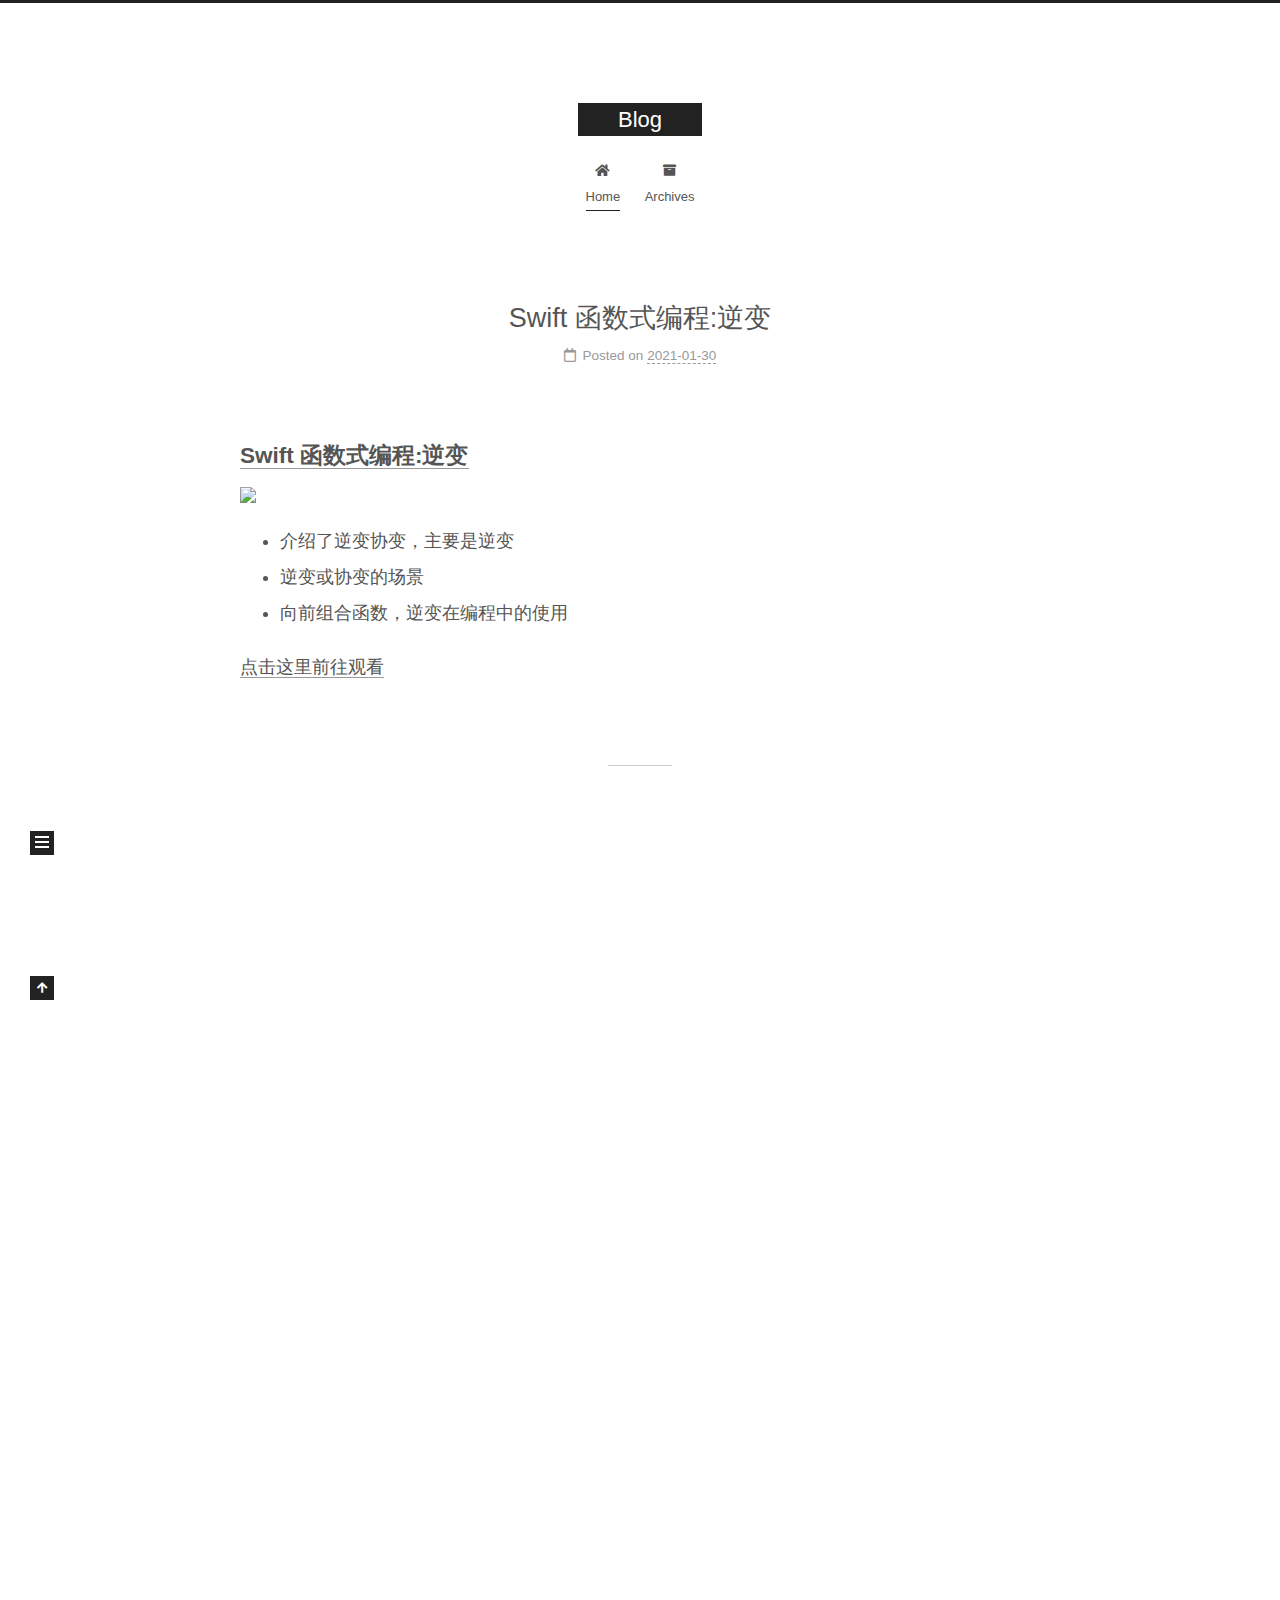
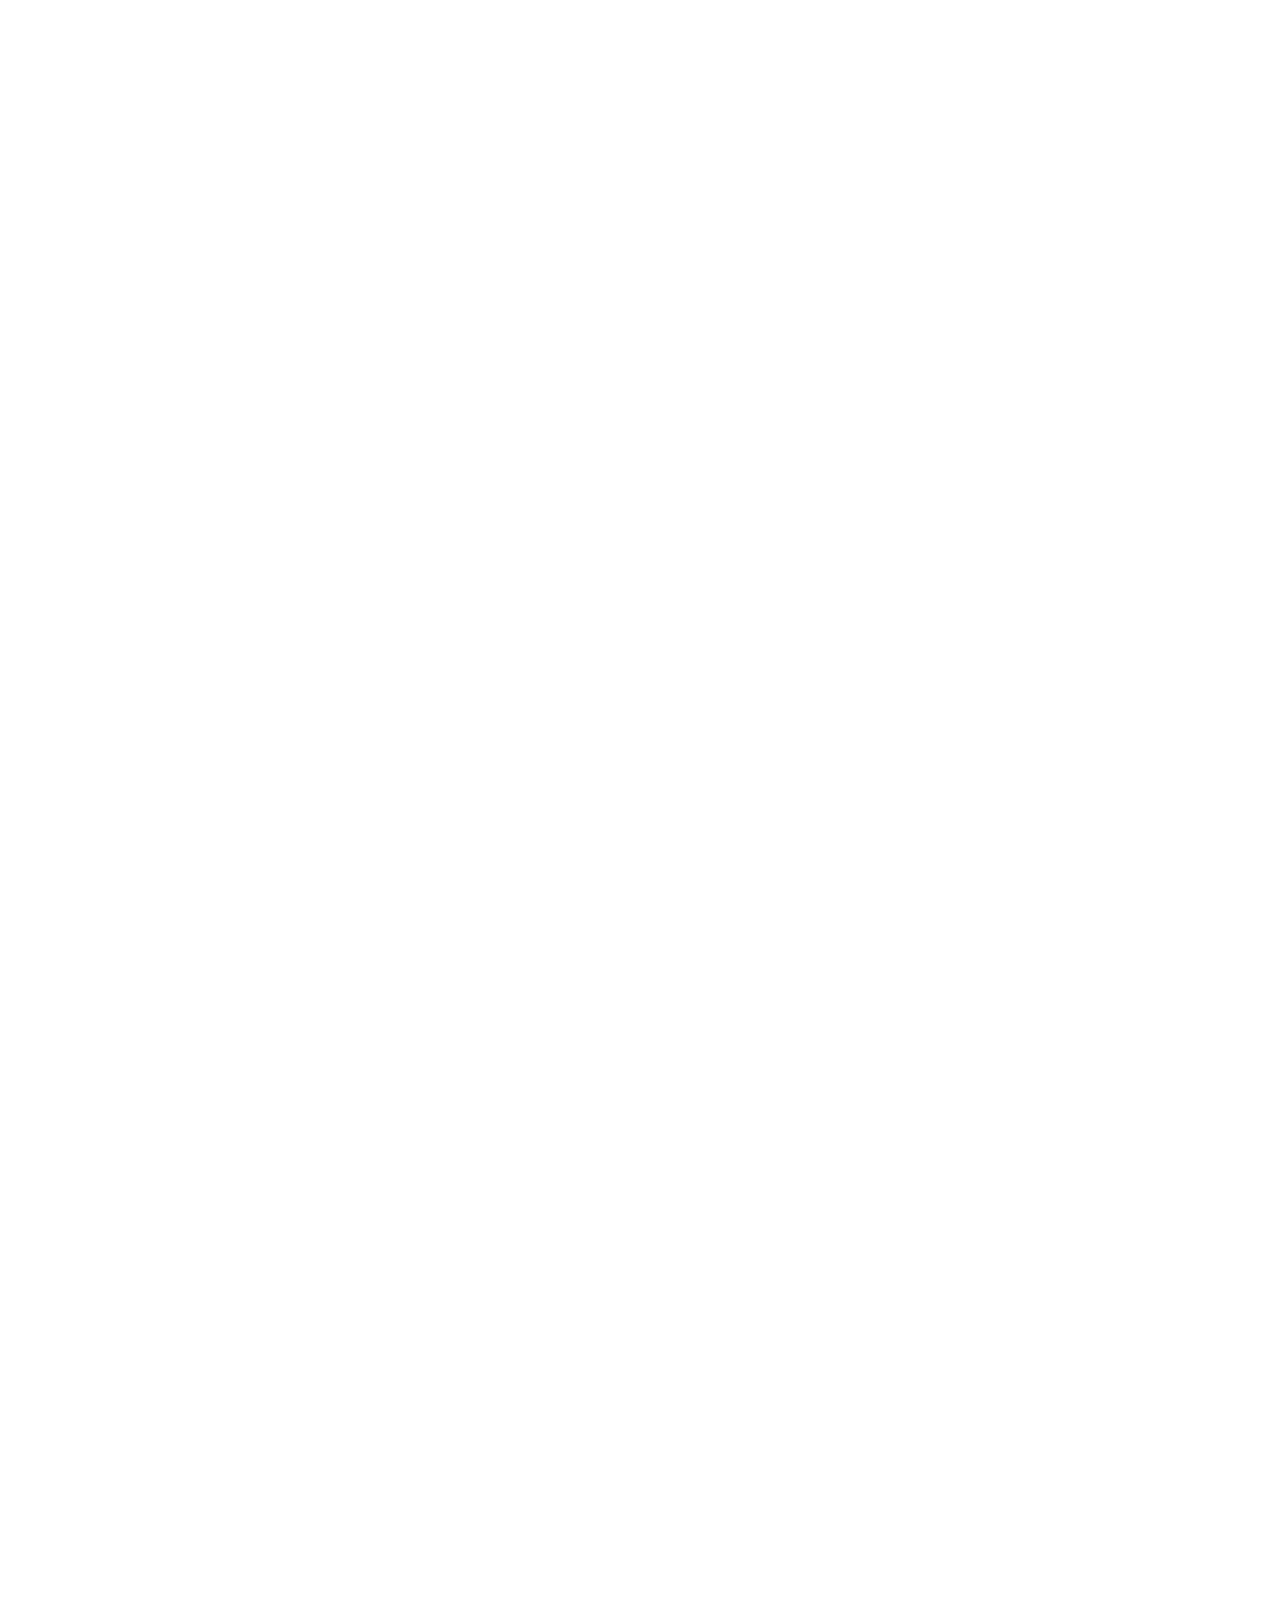
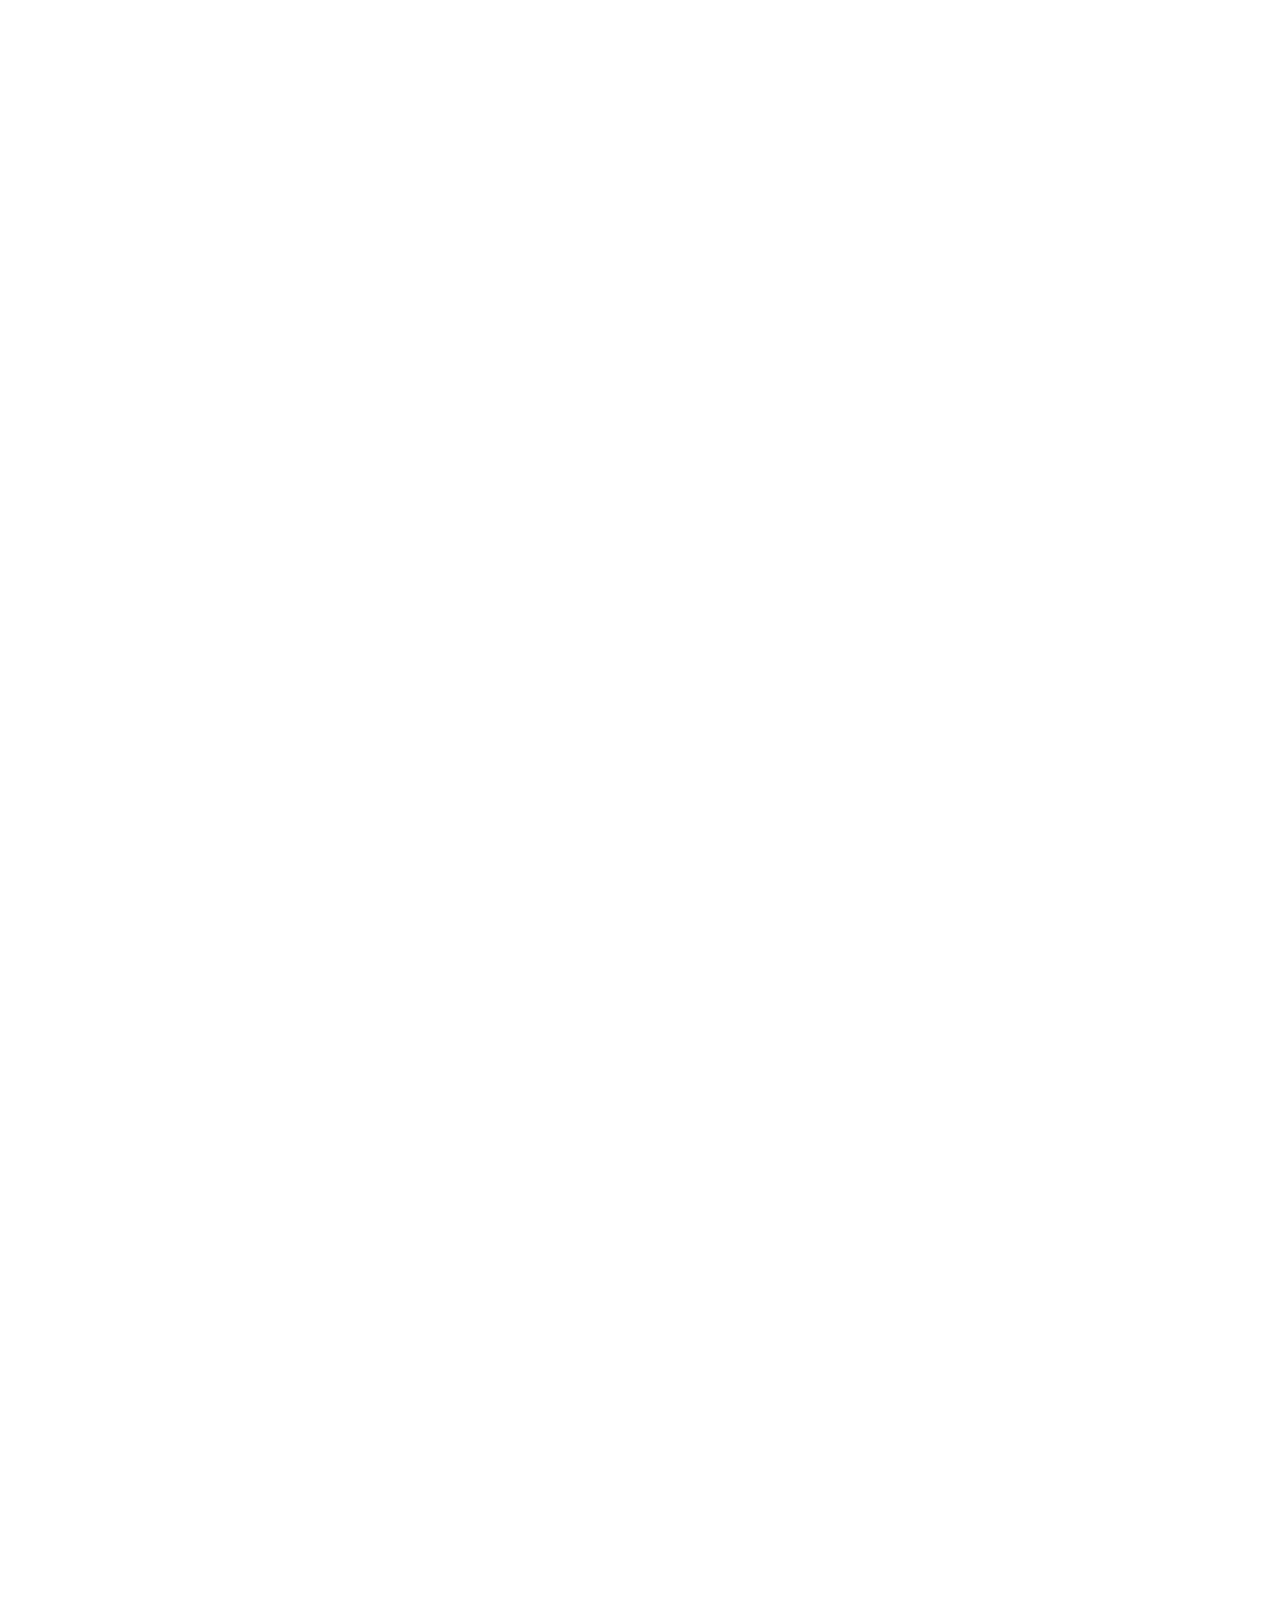
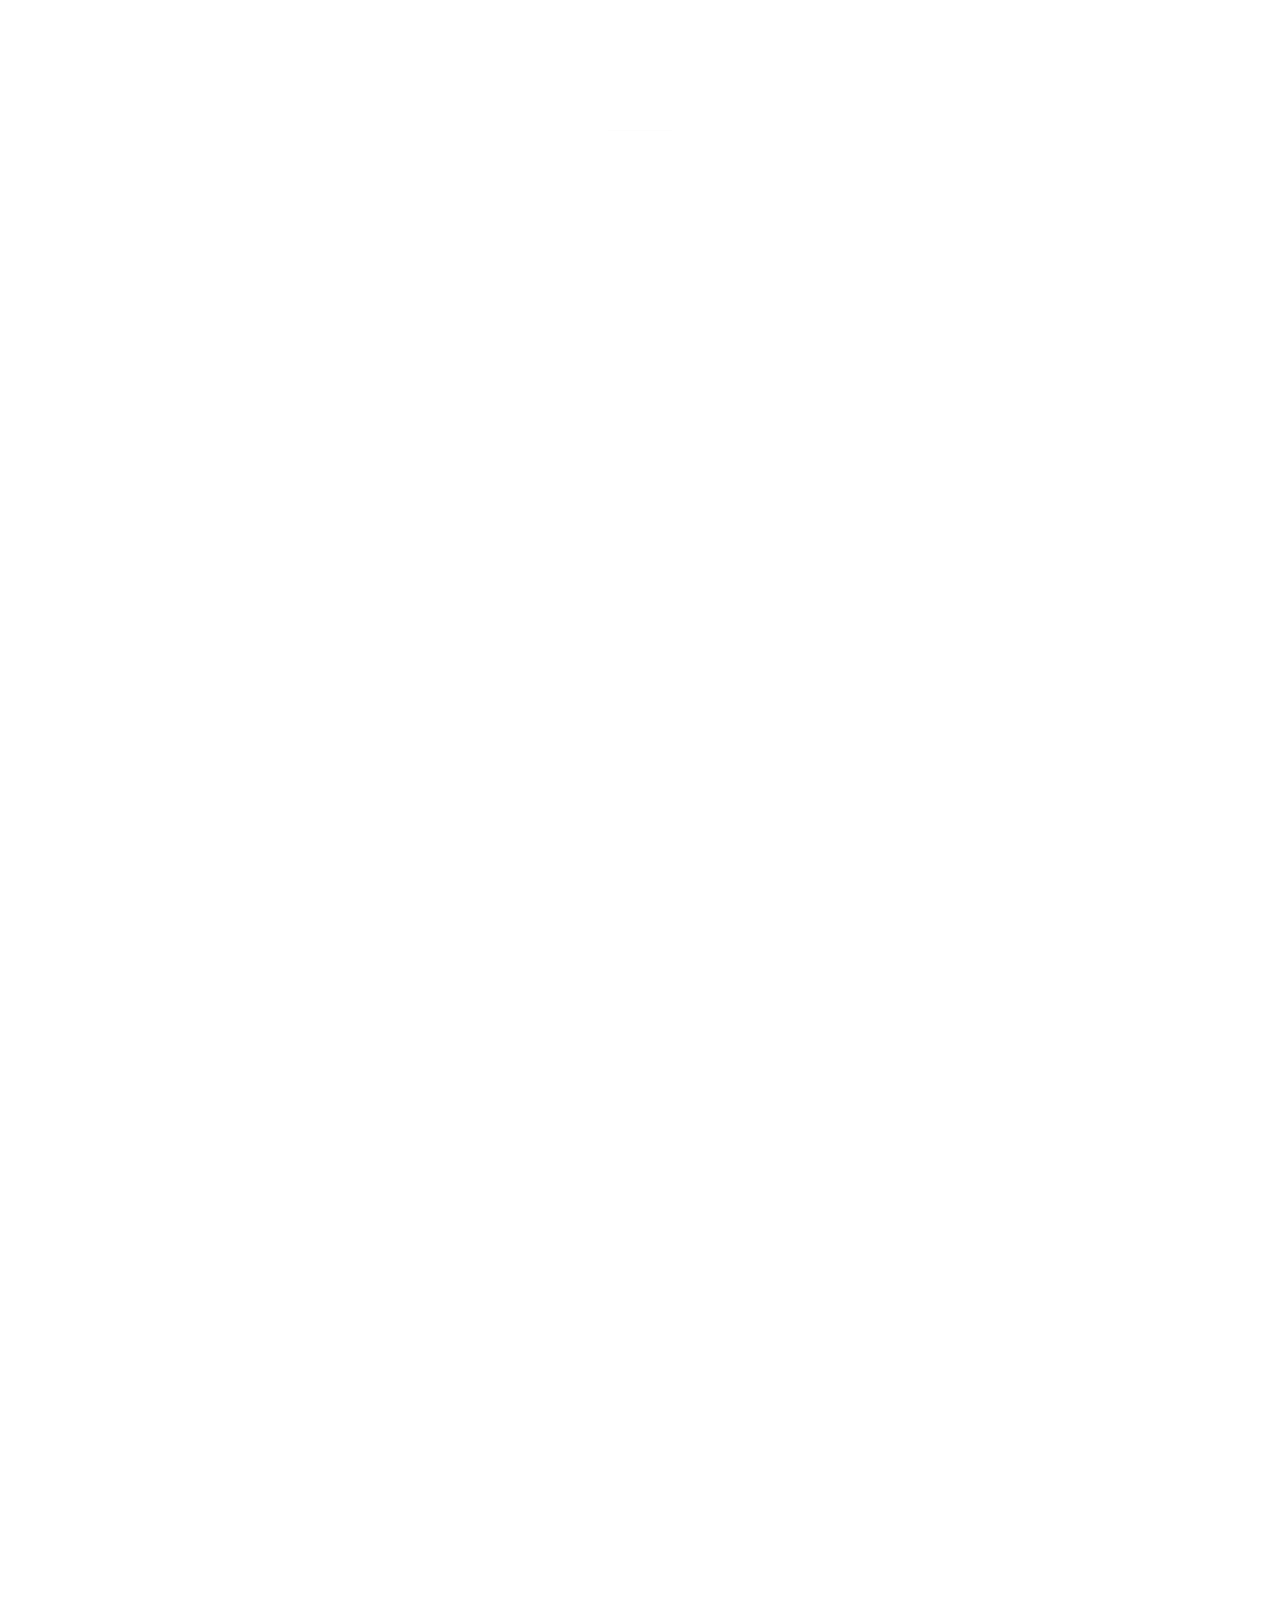
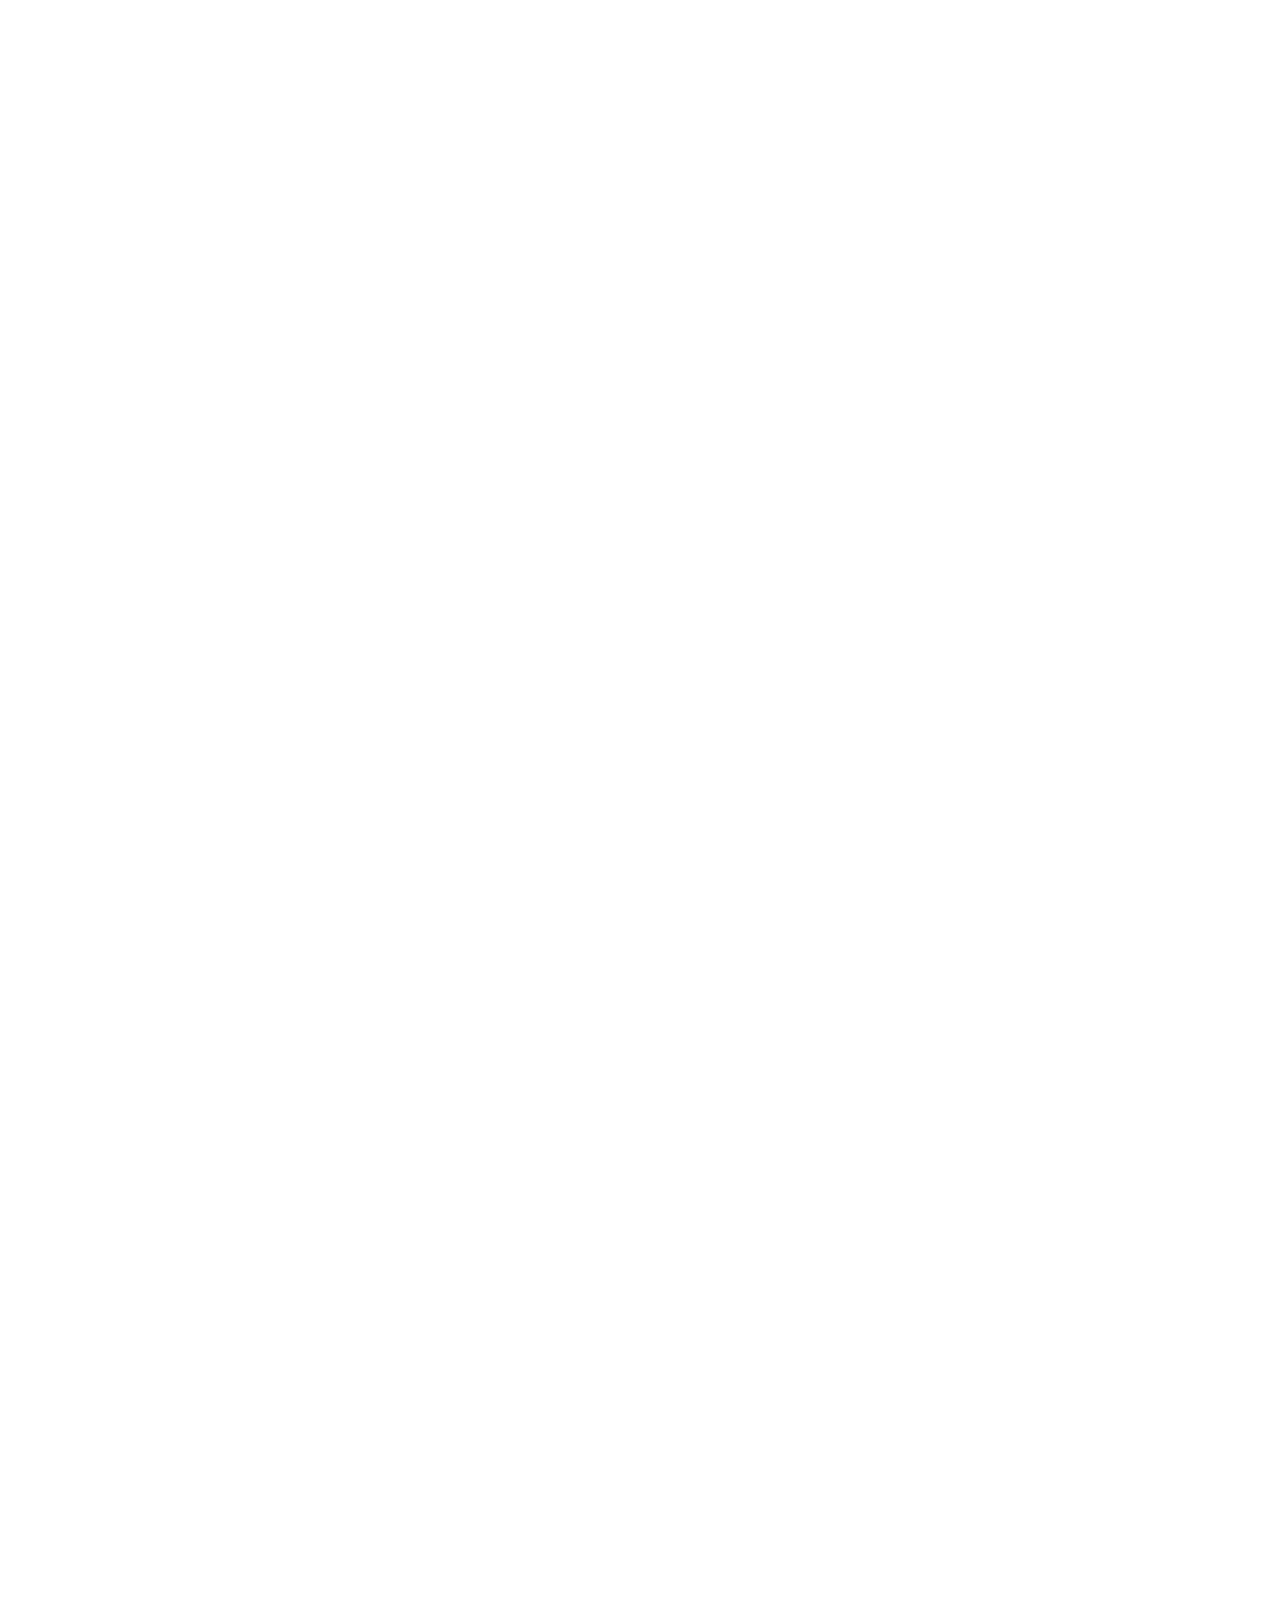
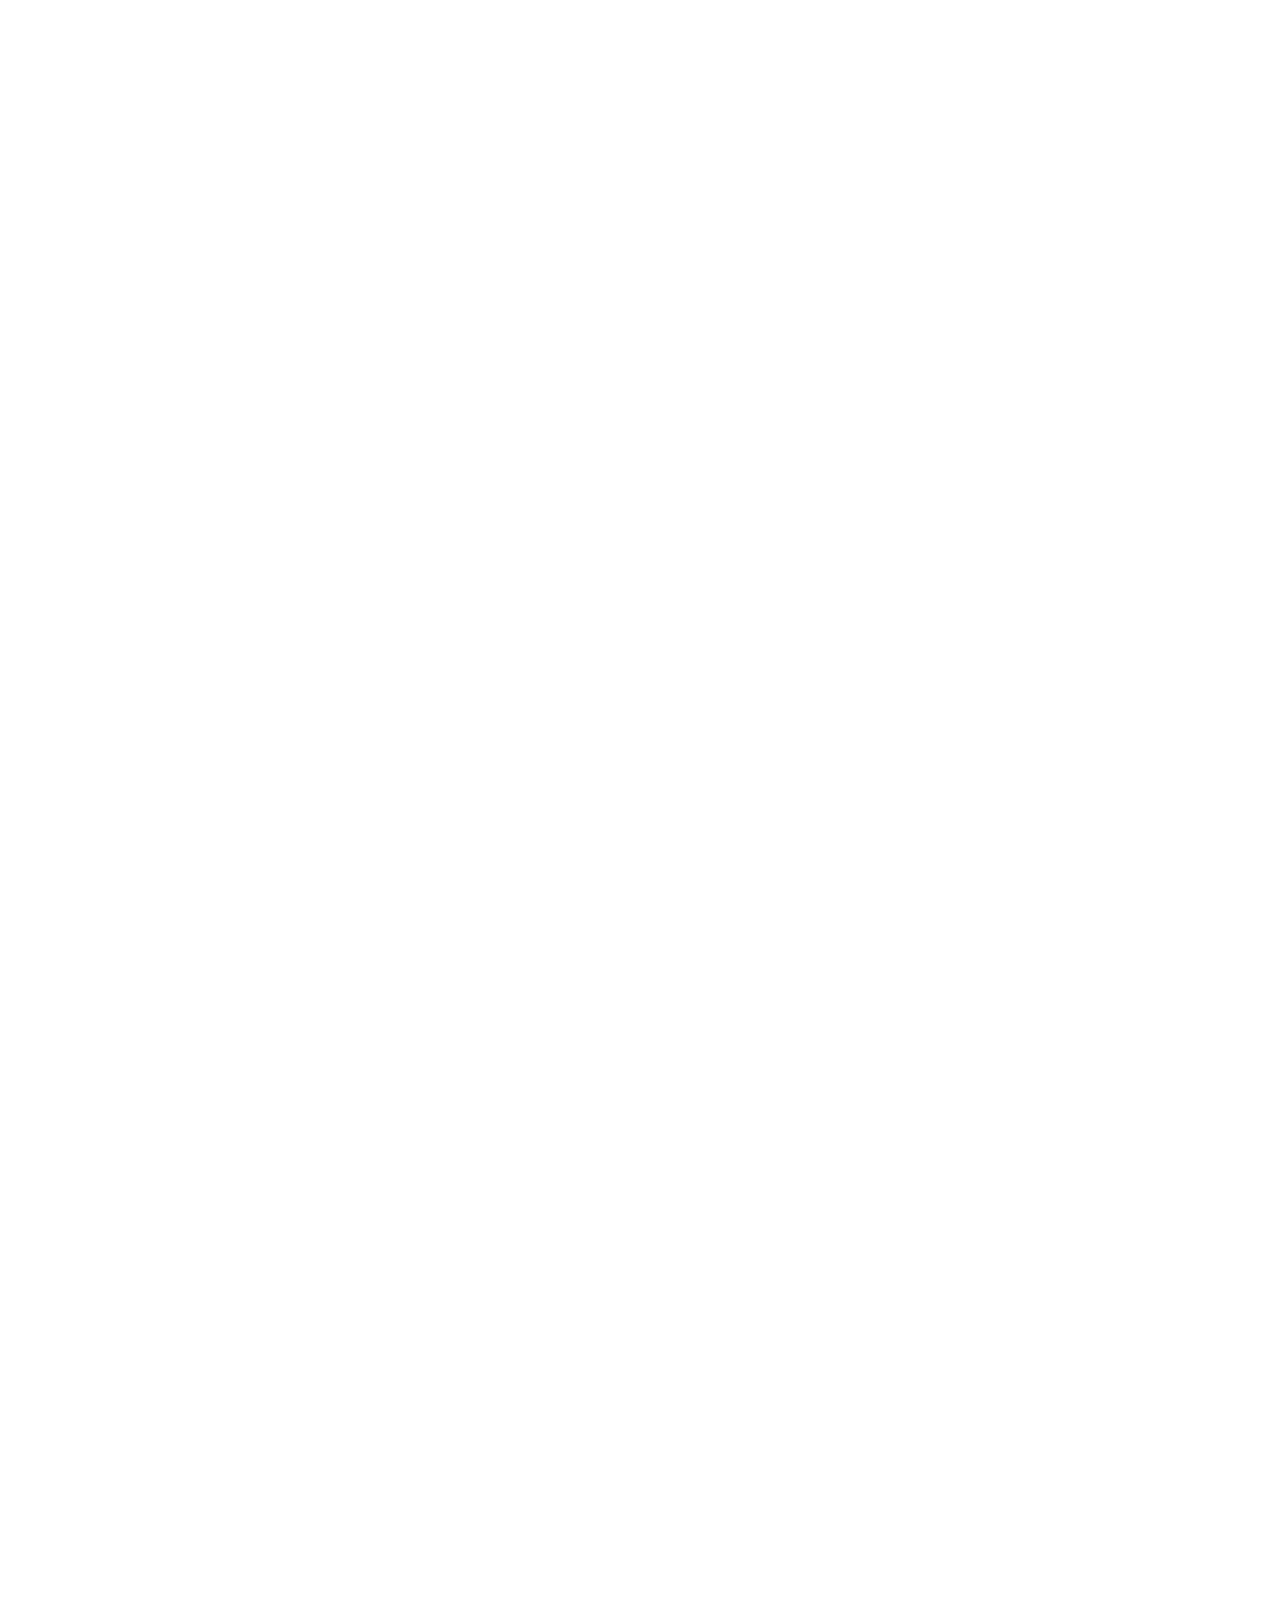
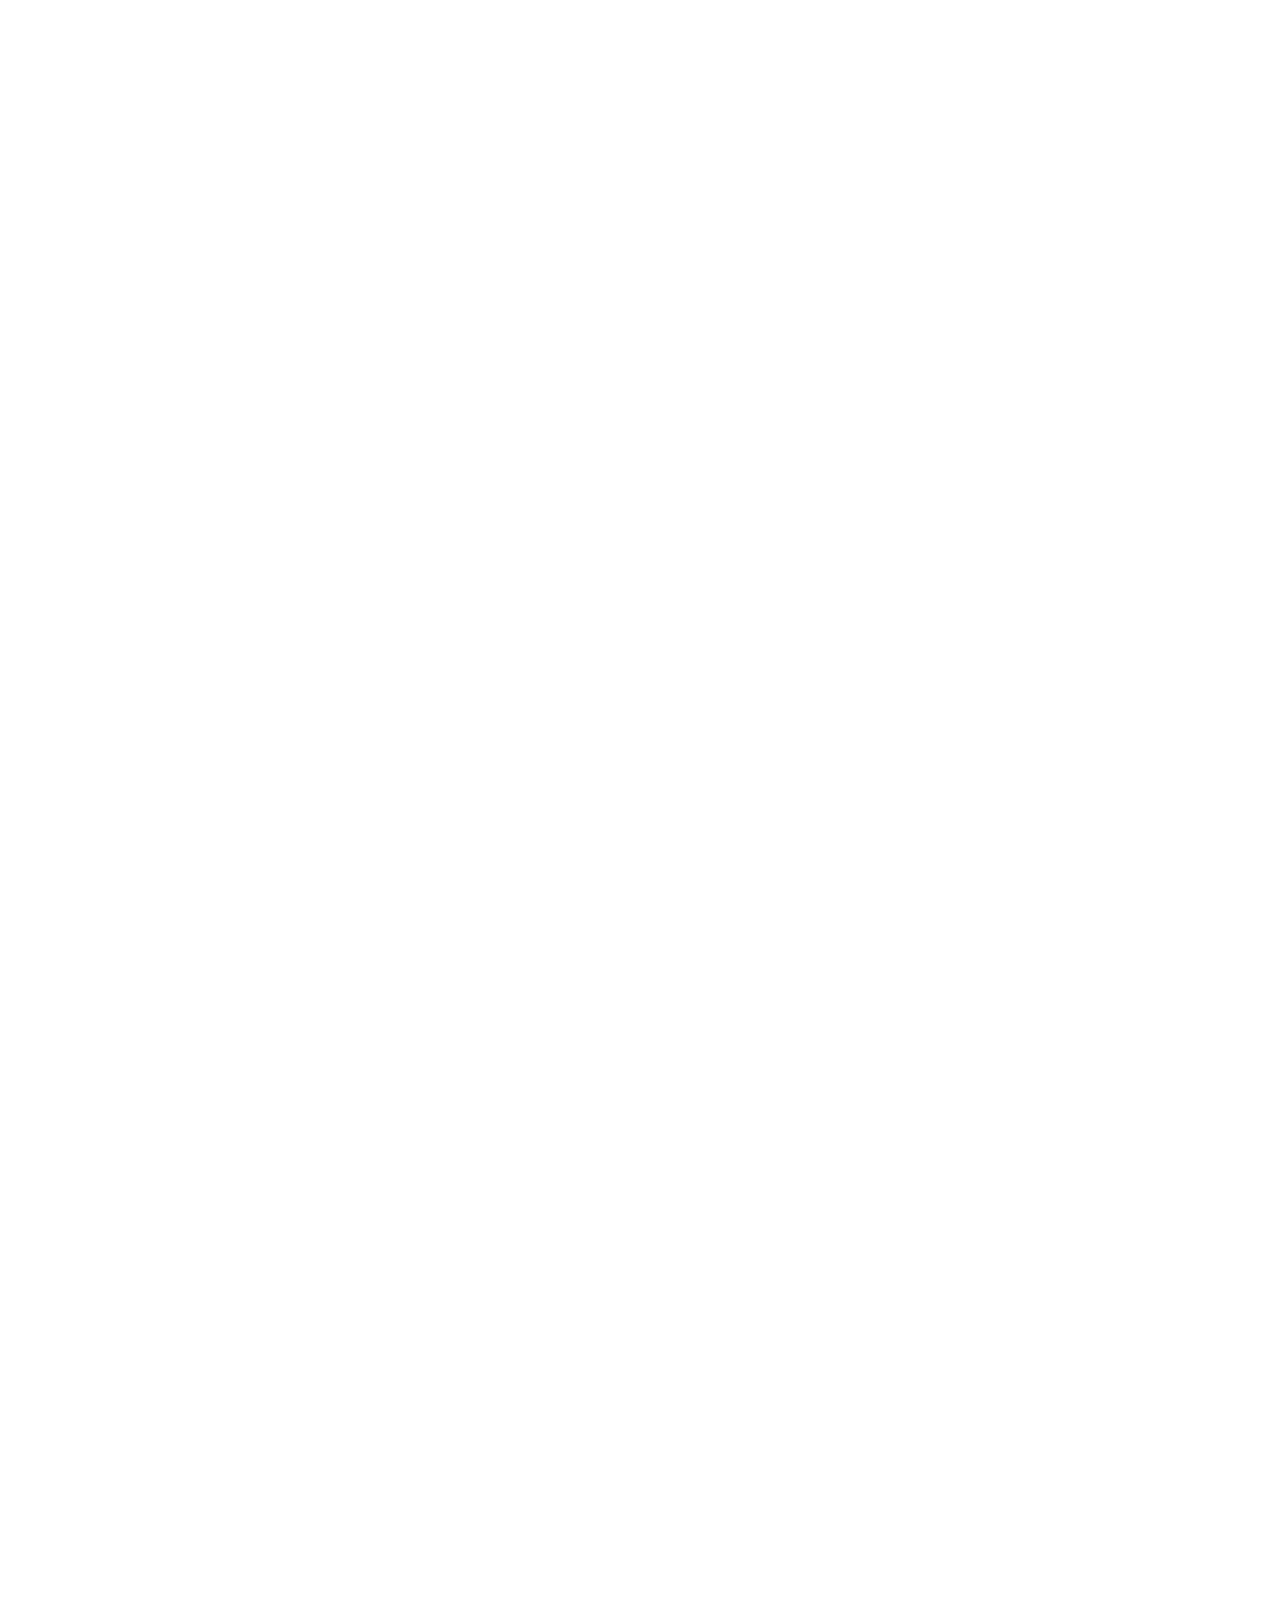
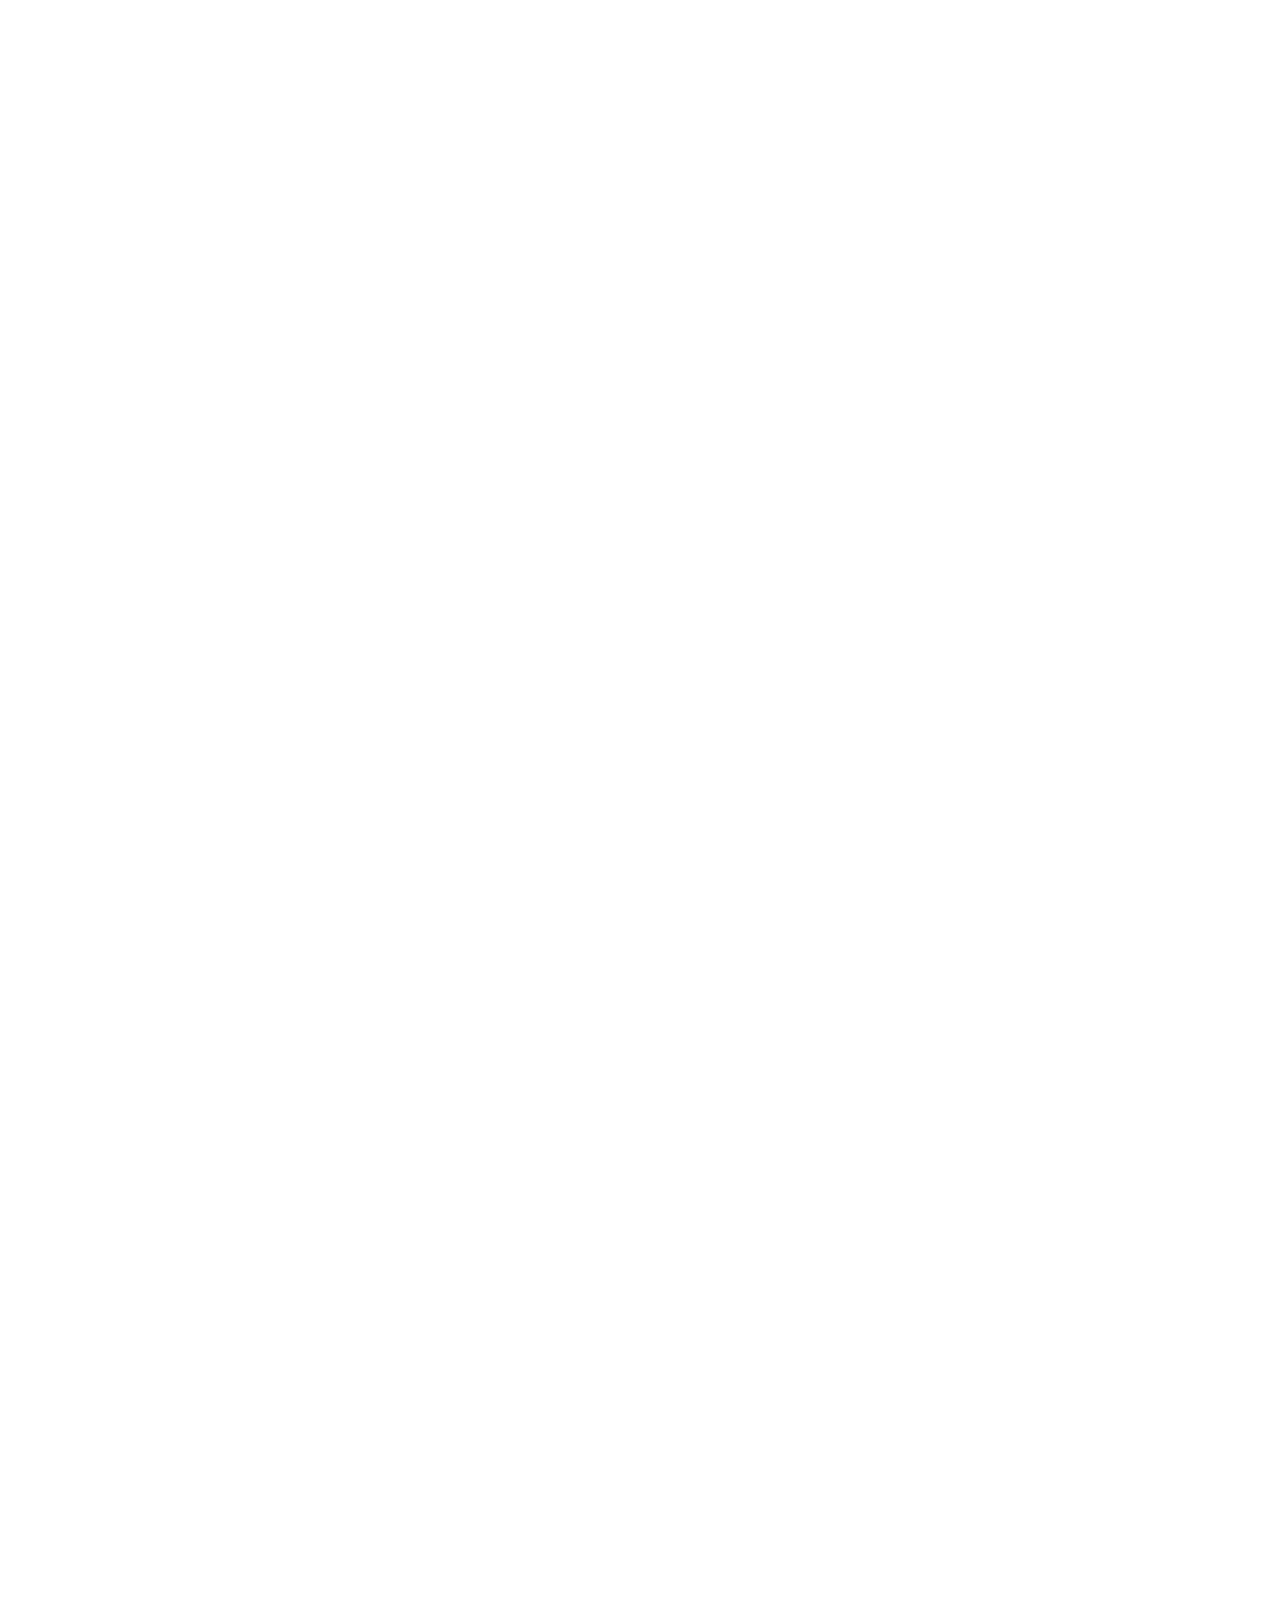
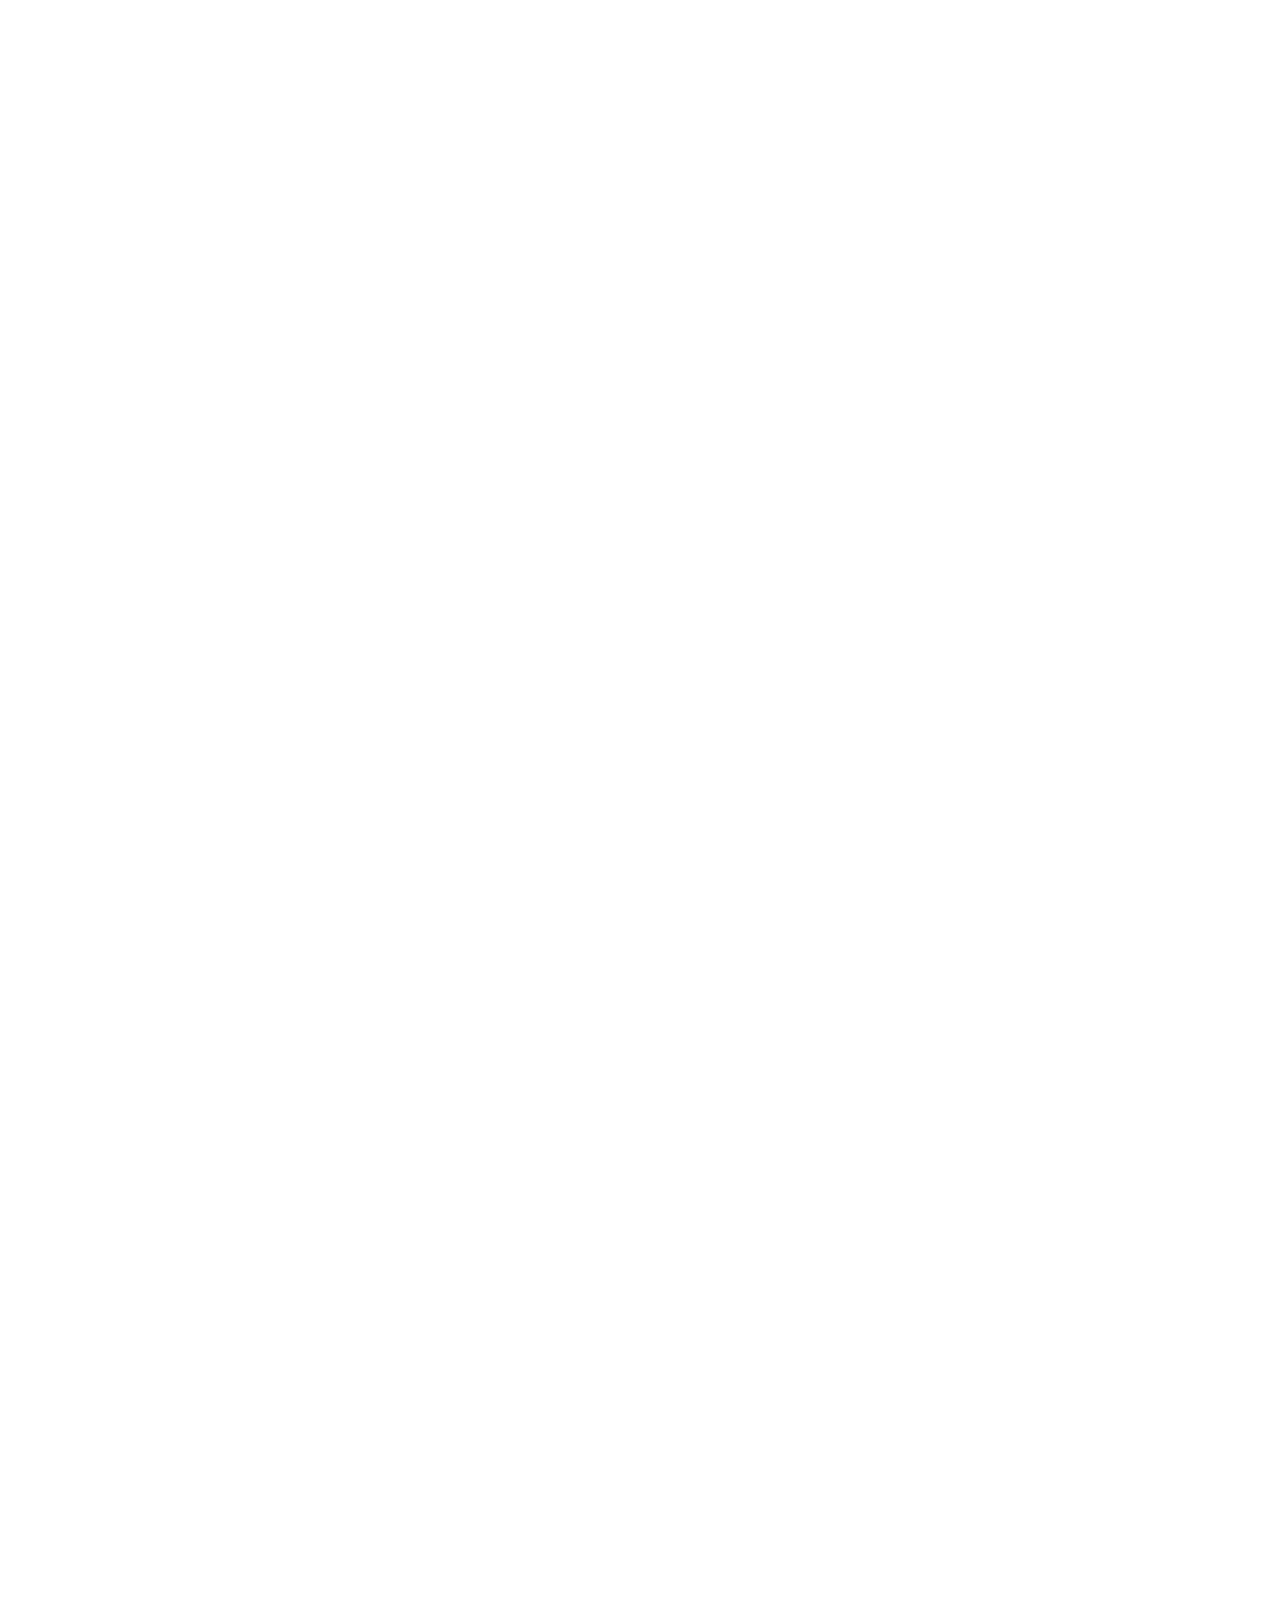
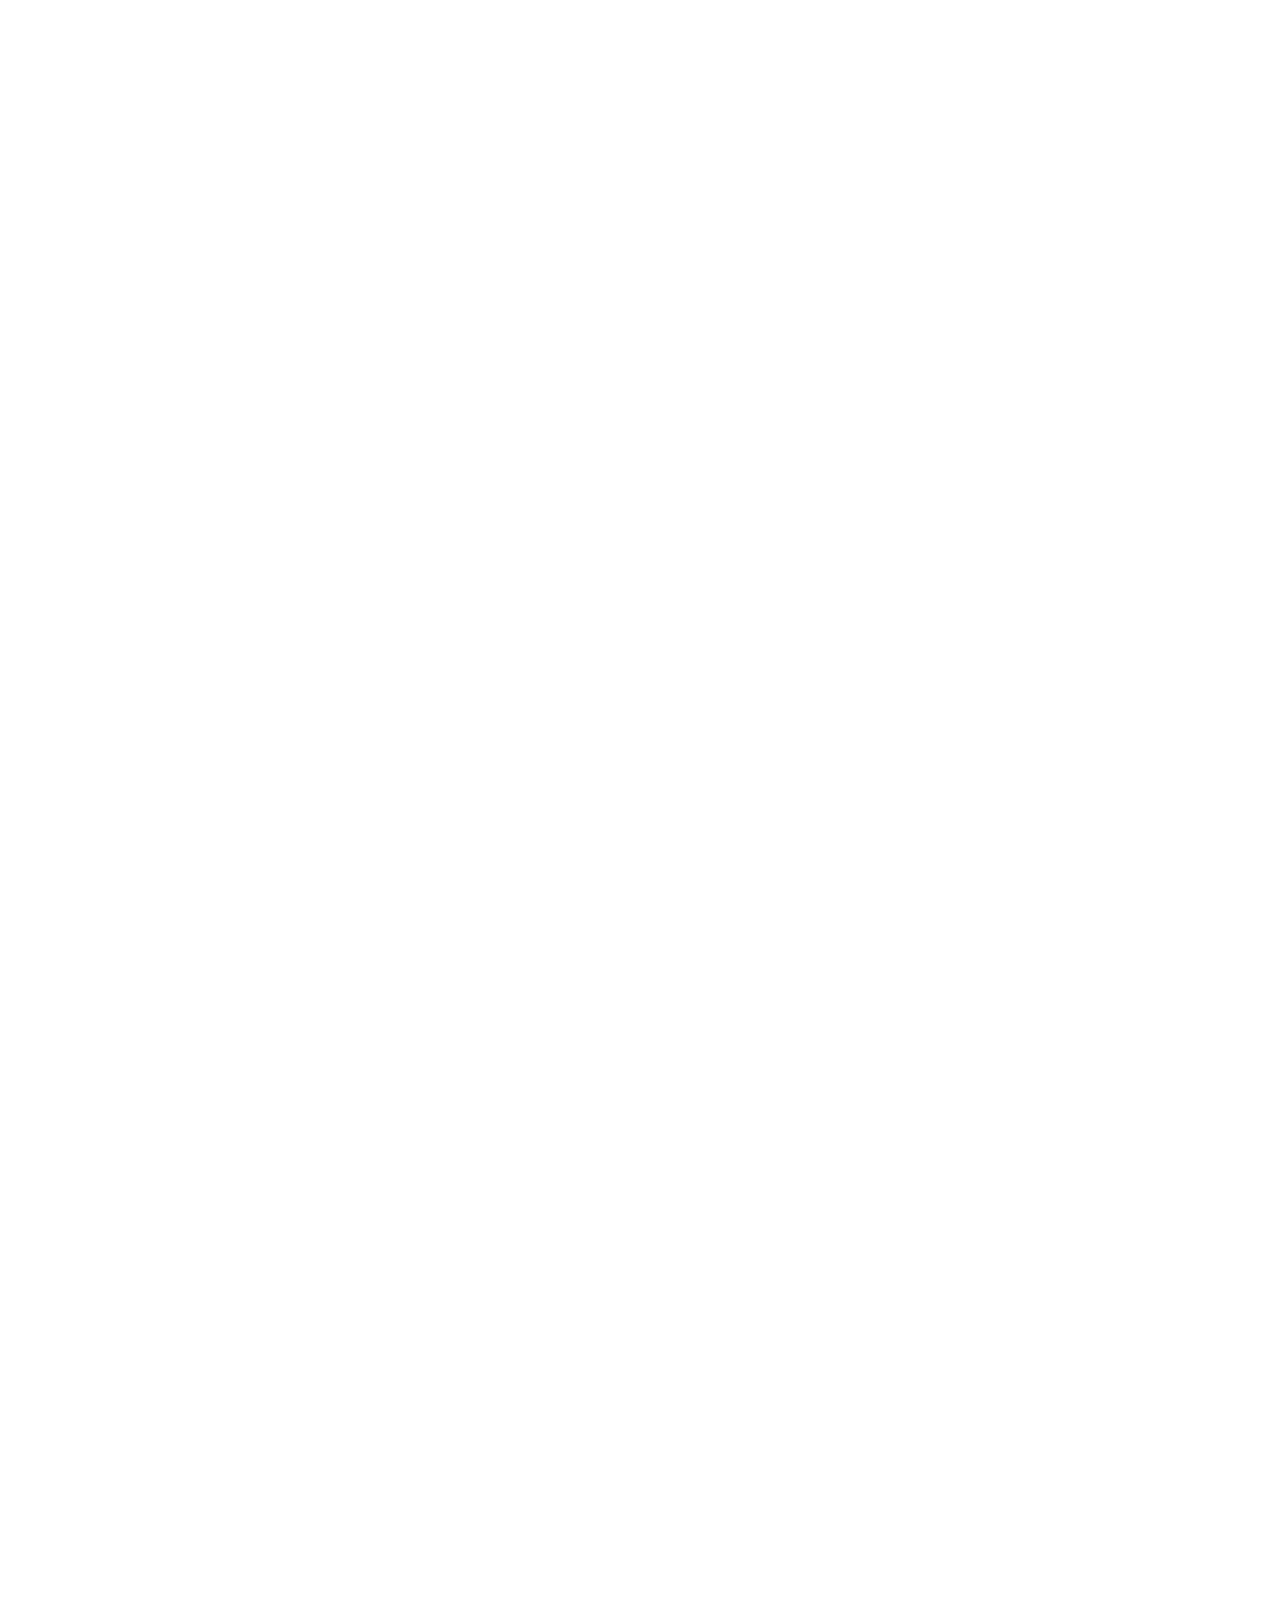
==== commit 4bbfffe4: "Site updated: 2021-01-30 14:26:31" ====
--- a/index.html
+++ b/index.html
@@ -21,9 +21,9 @@
   </script>
 
   <meta property="og:type" content="website">
-<meta property="og:title" content="博客">
+<meta property="og:title" content="Blog">
 <meta property="og:url" content="http://example.com/index.html">
-<meta property="og:site_name" content="博客">
+<meta property="og:site_name" content="Blog">
 <meta property="og:locale" content="en_US">
 <meta property="article:author" content="SylvanasX">
 <meta name="twitter:card" content="summary">
@@ -41,7 +41,7 @@
   };
 </script>
 
-  <title>博客</title>
+  <title>Blog</title>
   
 
 
@@ -92,7 +92,7 @@
 
     <a href="/" class="brand" rel="start">
       <span class="logo-line-before"><i></i></span>
-      <h1 class="site-title">博客</h1>
+      <h1 class="site-title">Blog</h1>
       <span class="logo-line-after"><i></i></span>
     </a>
   </div>
@@ -154,7 +154,7 @@
     </span>
 
     <span hidden itemprop="publisher" itemscope itemtype="http://schema.org/Organization">
-      <meta itemprop="name" content="博客">
+      <meta itemprop="name" content="Blog">
     </span>
       <header class="post-header">
         <h2 class="post-title" itemprop="name headline">
@@ -219,7 +219,7 @@
     </span>
 
     <span hidden itemprop="publisher" itemscope itemtype="http://schema.org/Organization">
-      <meta itemprop="name" content="博客">
+      <meta itemprop="name" content="Blog">
     </span>
       <header class="post-header">
         <h2 class="post-title" itemprop="name headline">
@@ -325,7 +325,7 @@
     </span>
 
     <span hidden itemprop="publisher" itemscope itemtype="http://schema.org/Organization">
-      <meta itemprop="name" content="博客">
+      <meta itemprop="name" content="Blog">
     </span>
       <header class="post-header">
         <h2 class="post-title" itemprop="name headline">
@@ -414,7 +414,7 @@
     </span>
 
     <span hidden itemprop="publisher" itemscope itemtype="http://schema.org/Organization">
-      <meta itemprop="name" content="博客">
+      <meta itemprop="name" content="Blog">
     </span>
       <header class="post-header">
         <h2 class="post-title" itemprop="name headline">
@@ -607,7 +607,7 @@
     </span>
 
     <span hidden itemprop="publisher" itemscope itemtype="http://schema.org/Organization">
-      <meta itemprop="name" content="博客">
+      <meta itemprop="name" content="Blog">
     </span>
       <header class="post-header">
         <h2 class="post-title" itemprop="name headline">
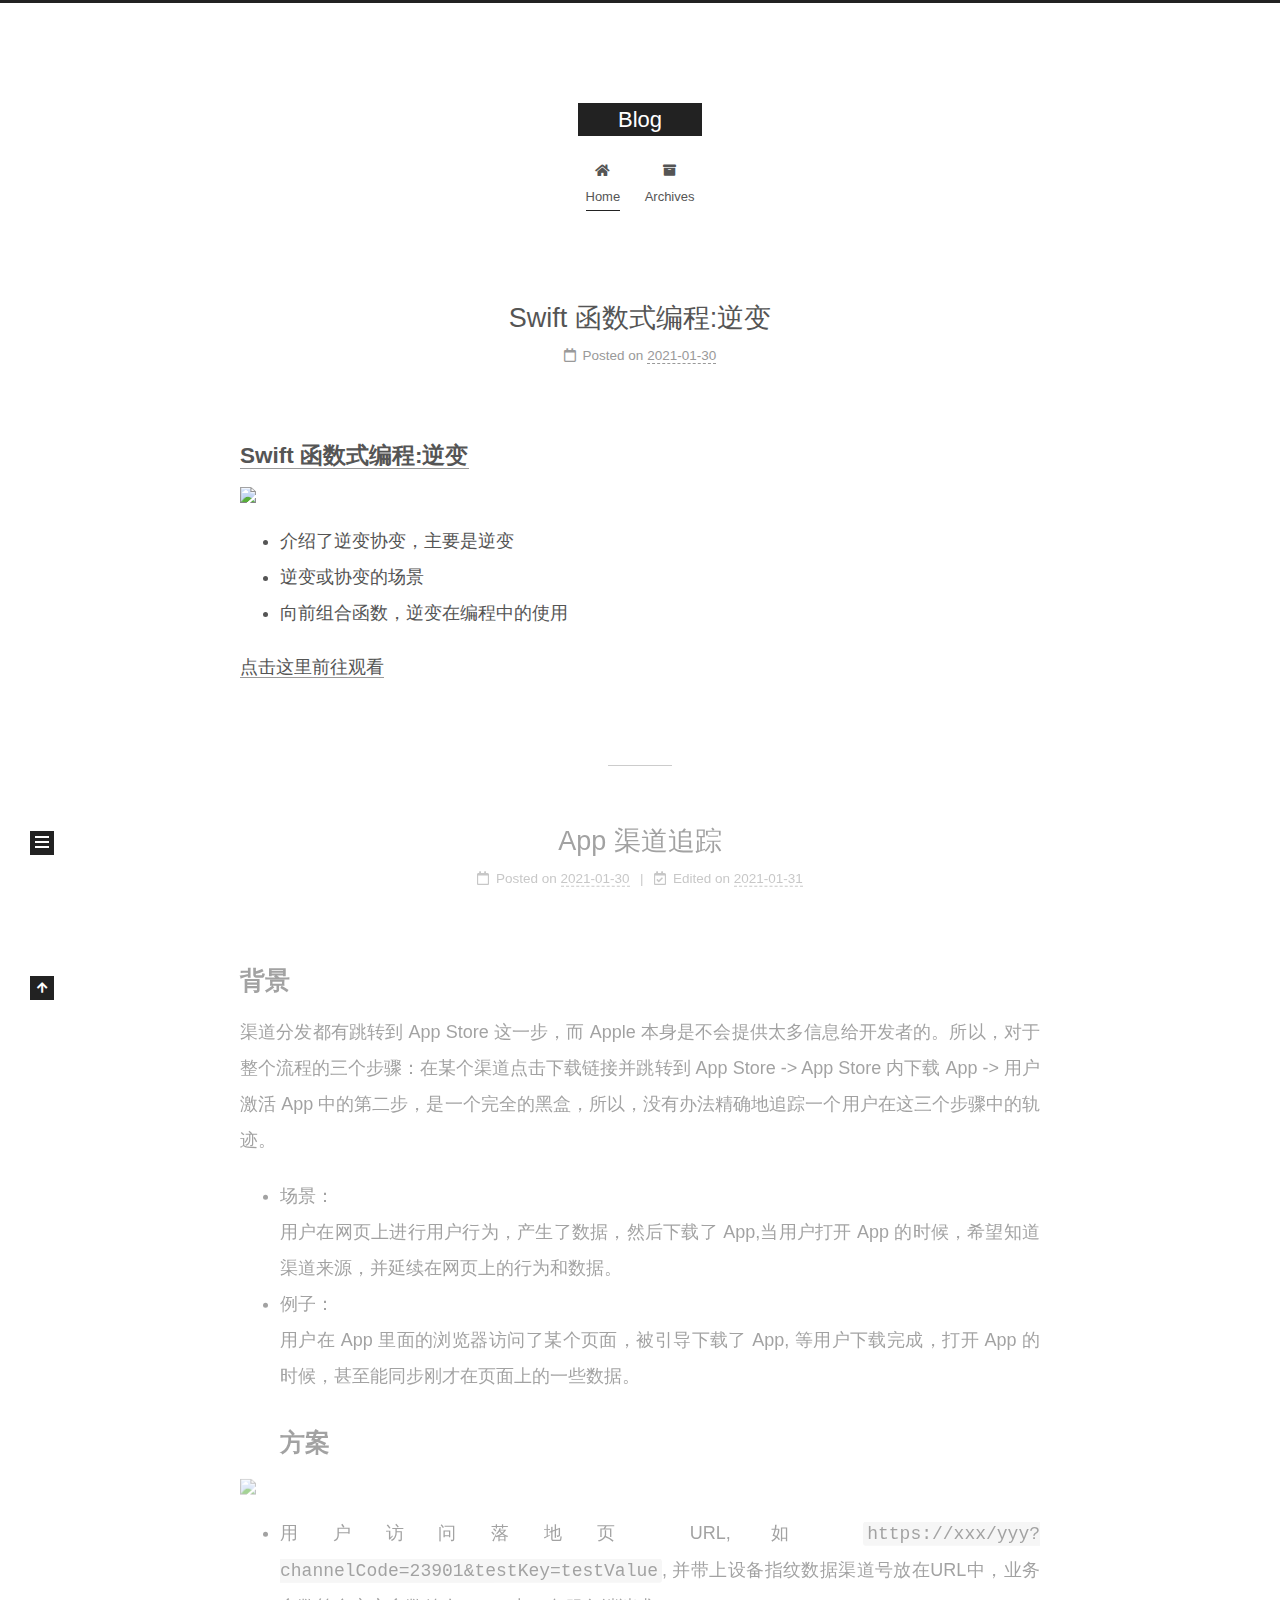
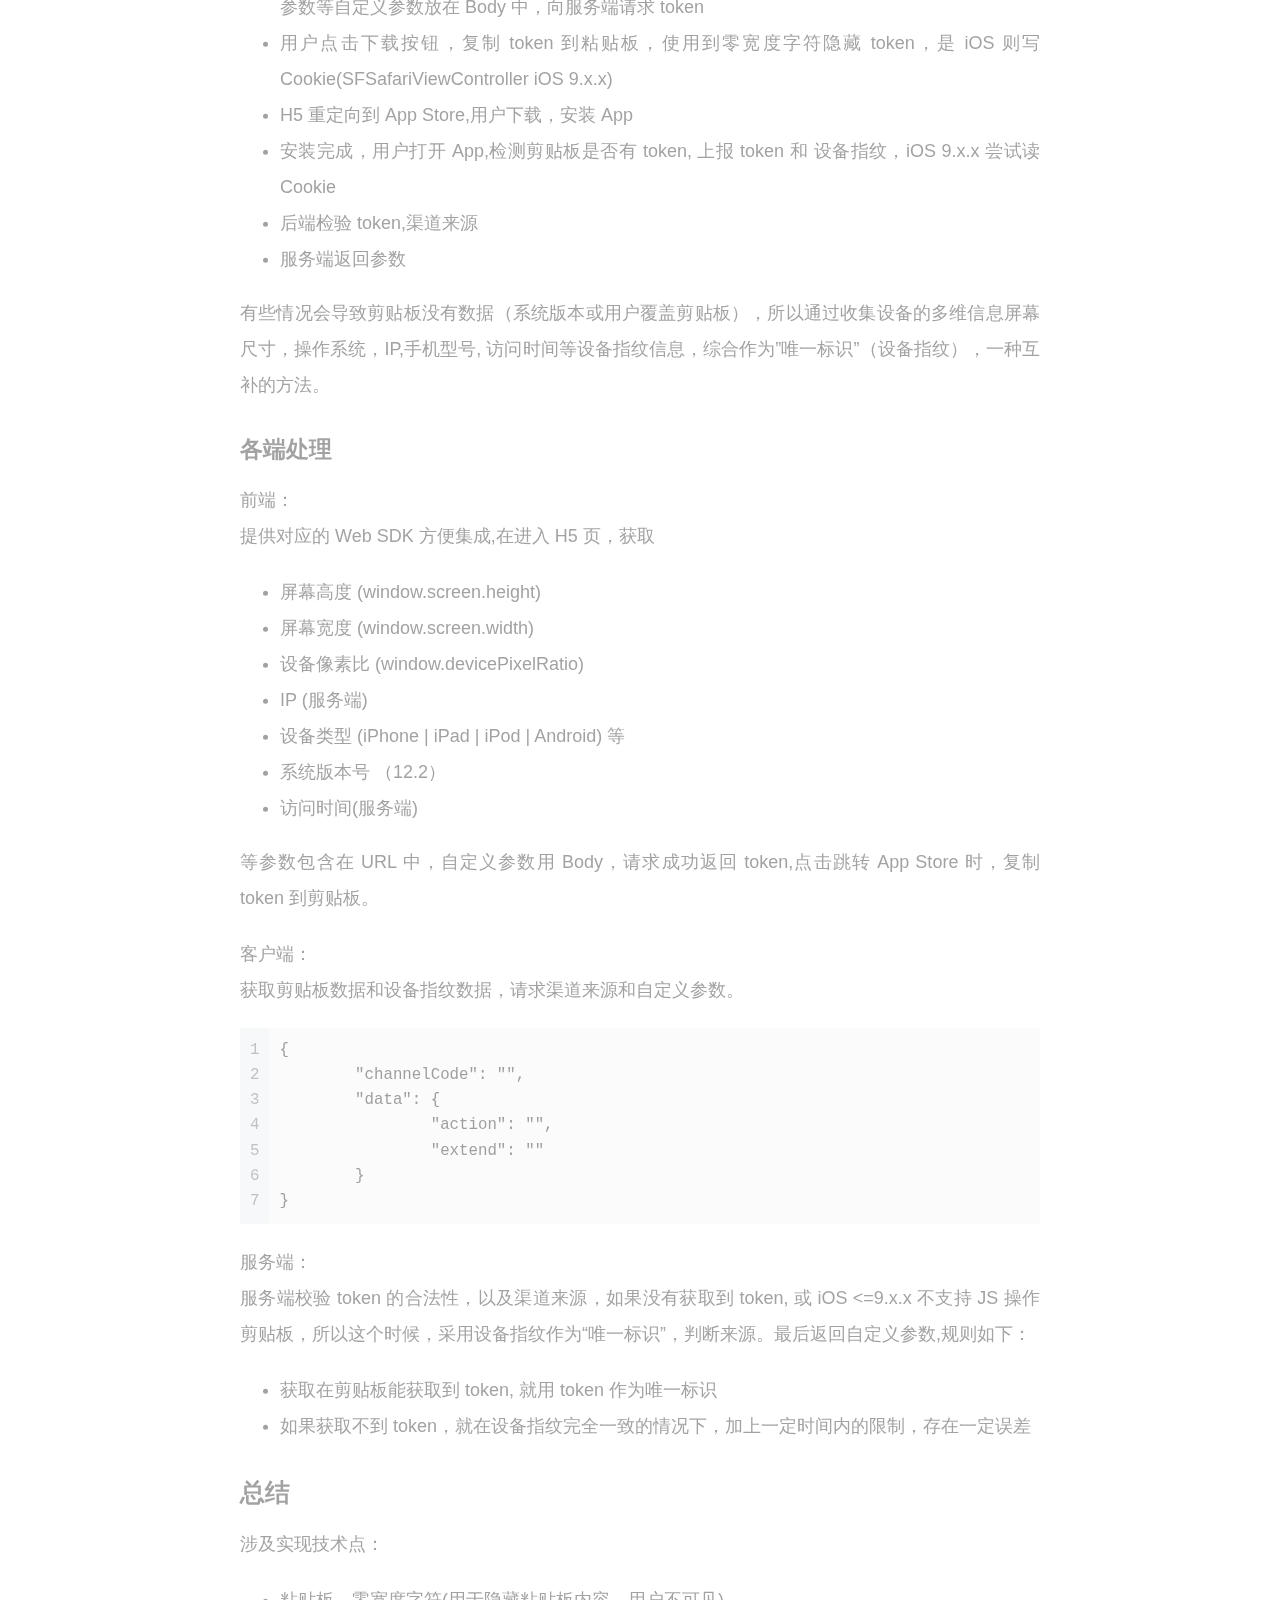
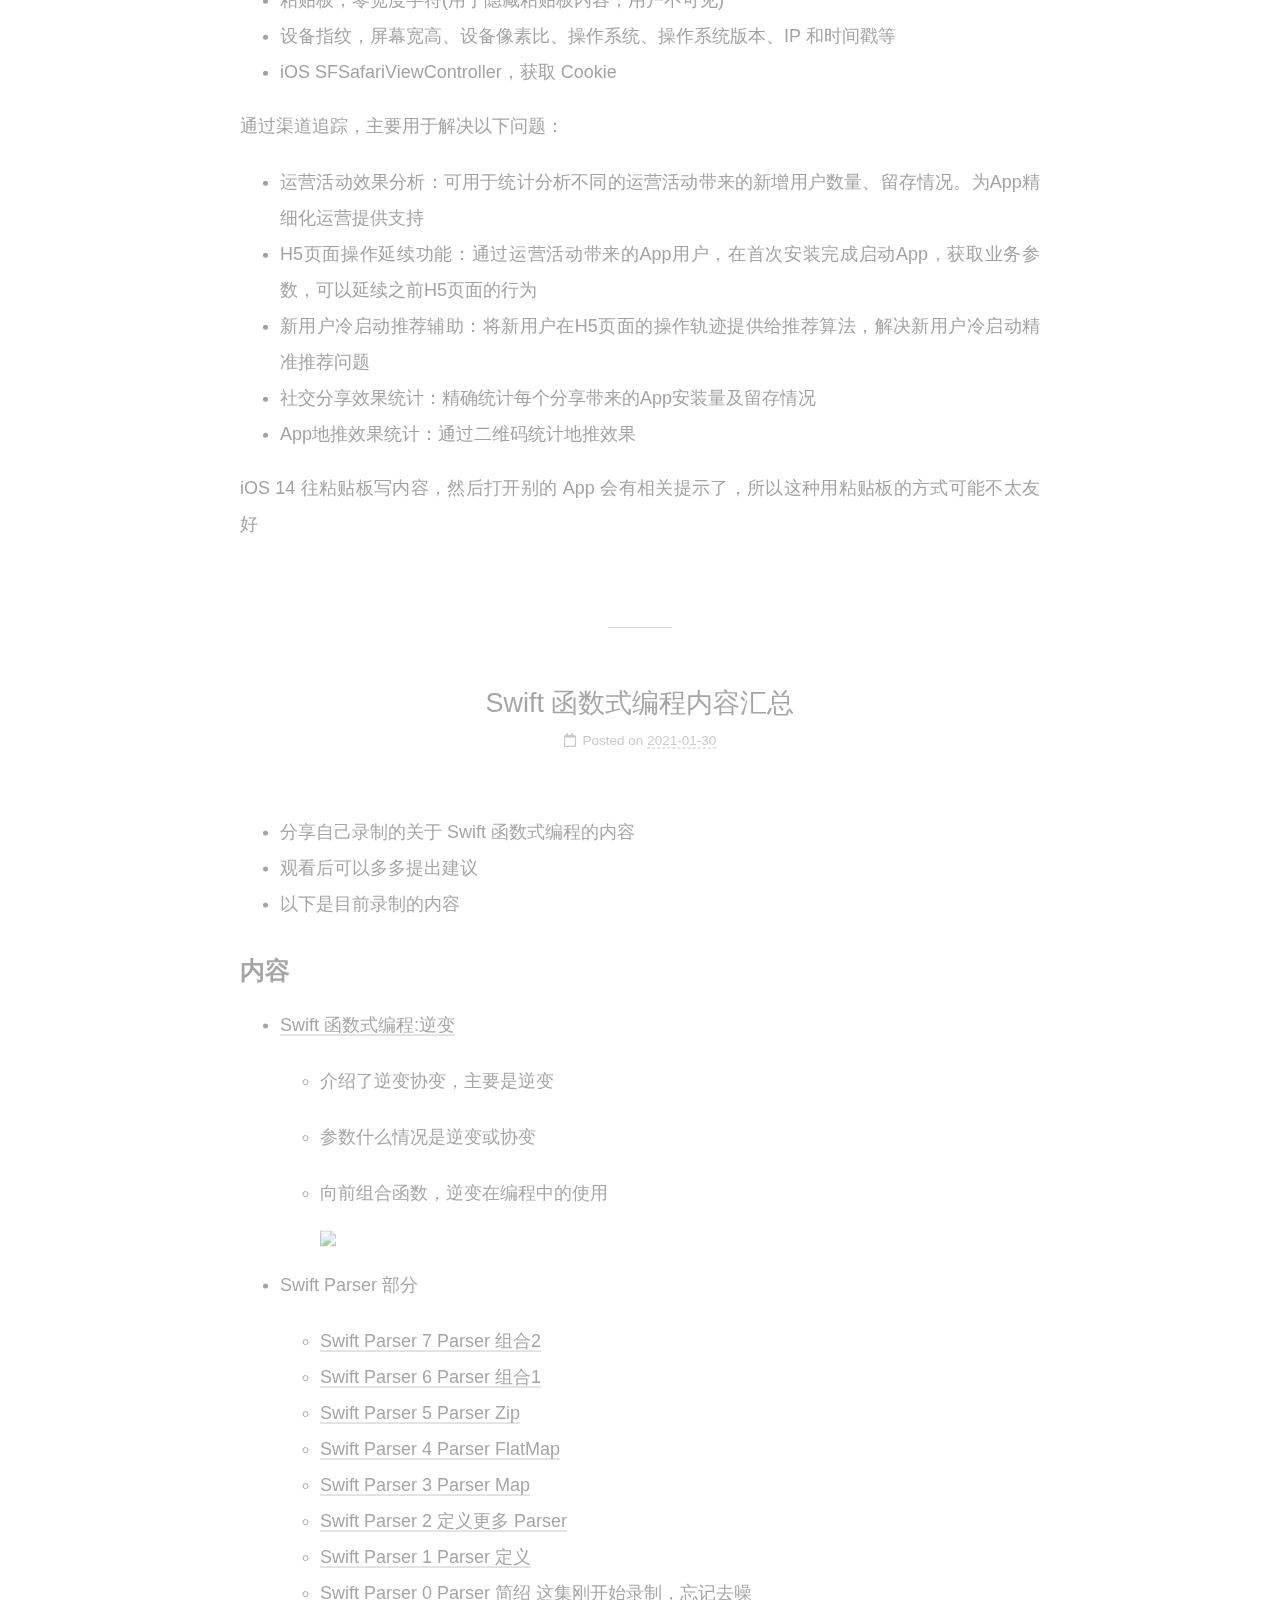
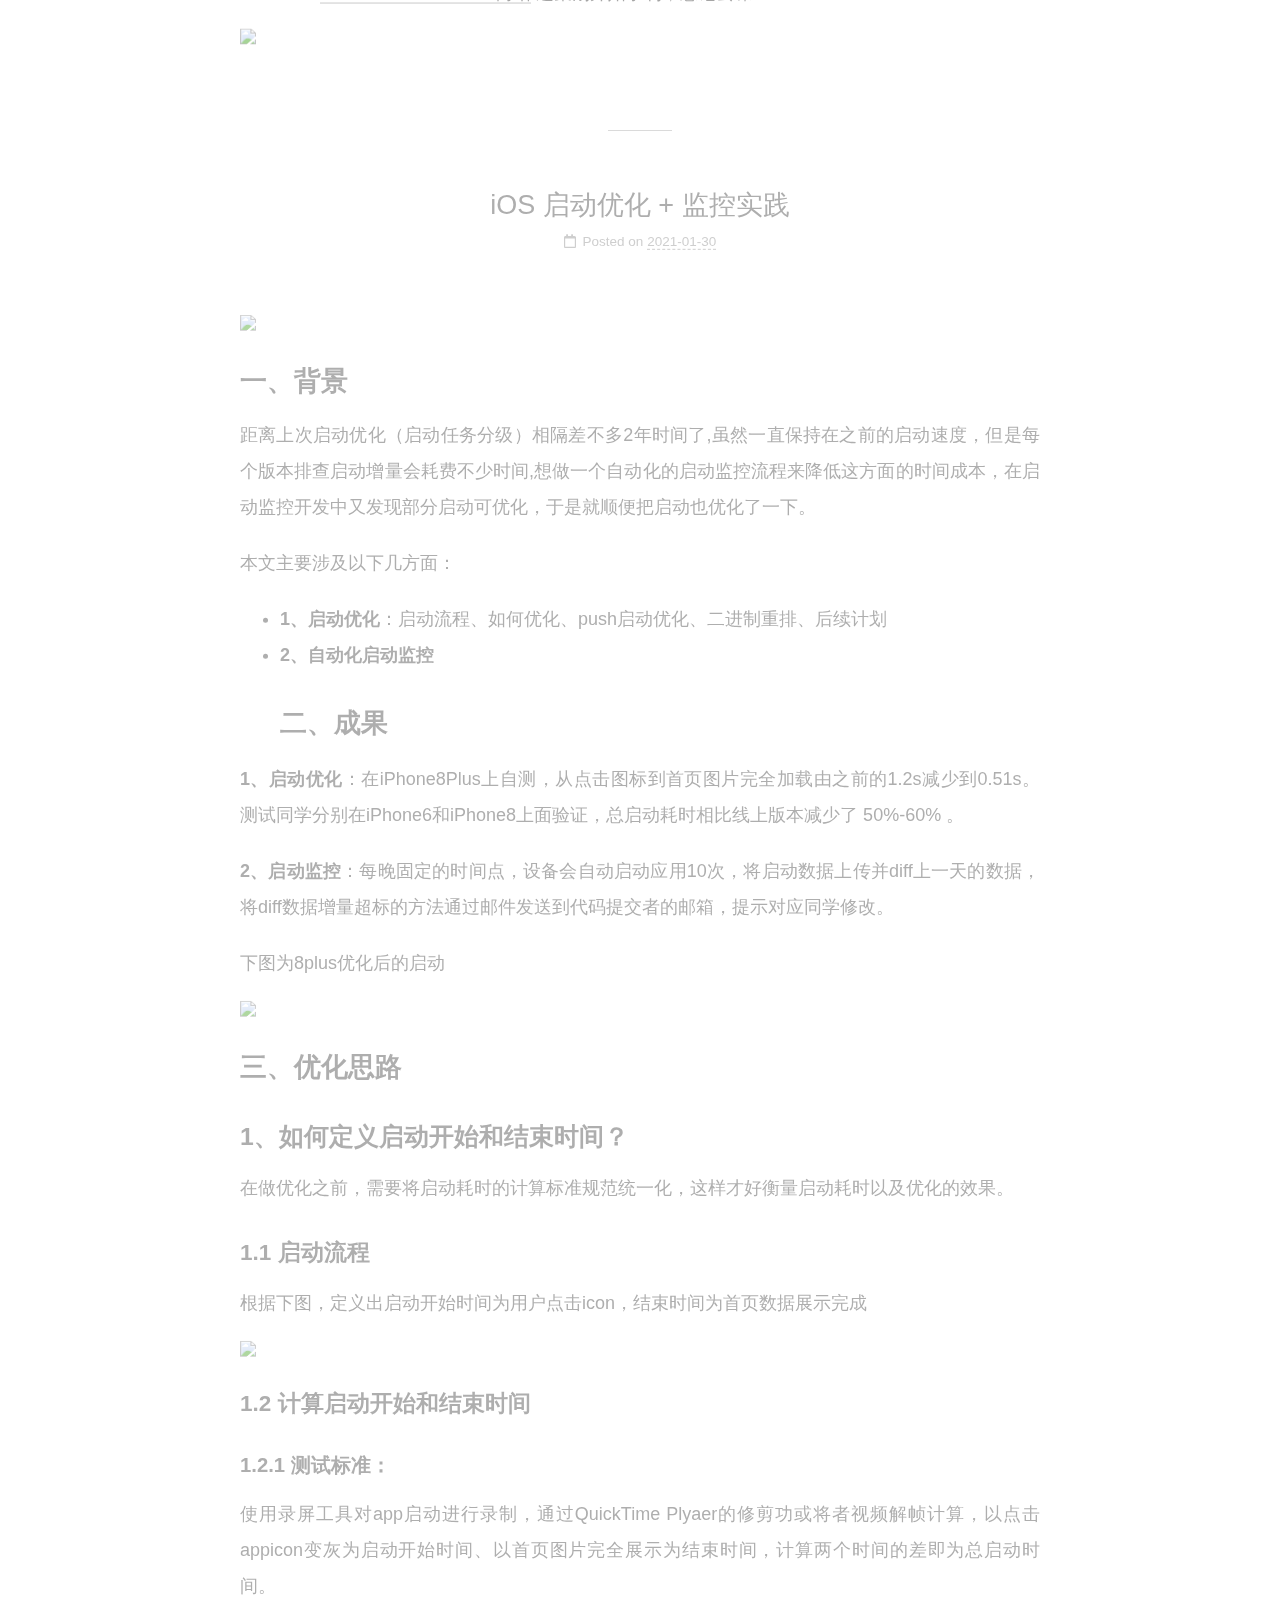
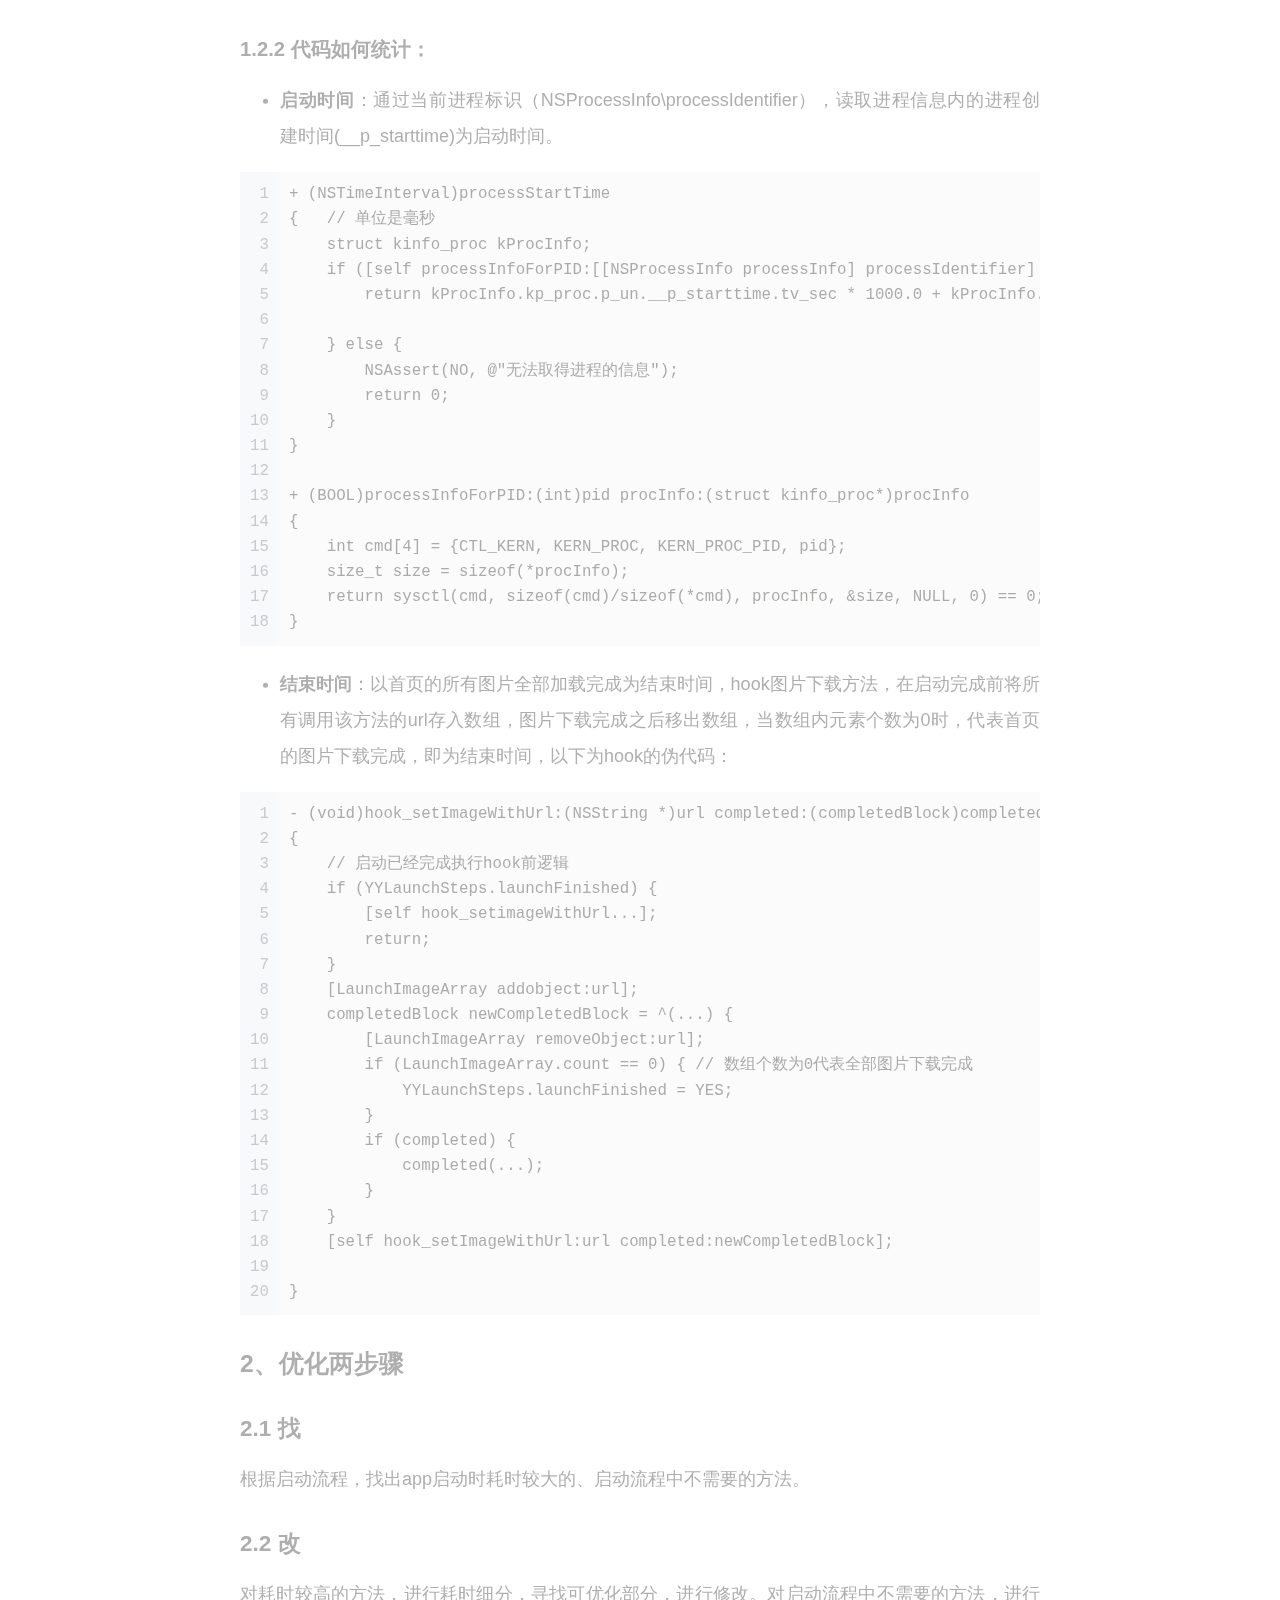
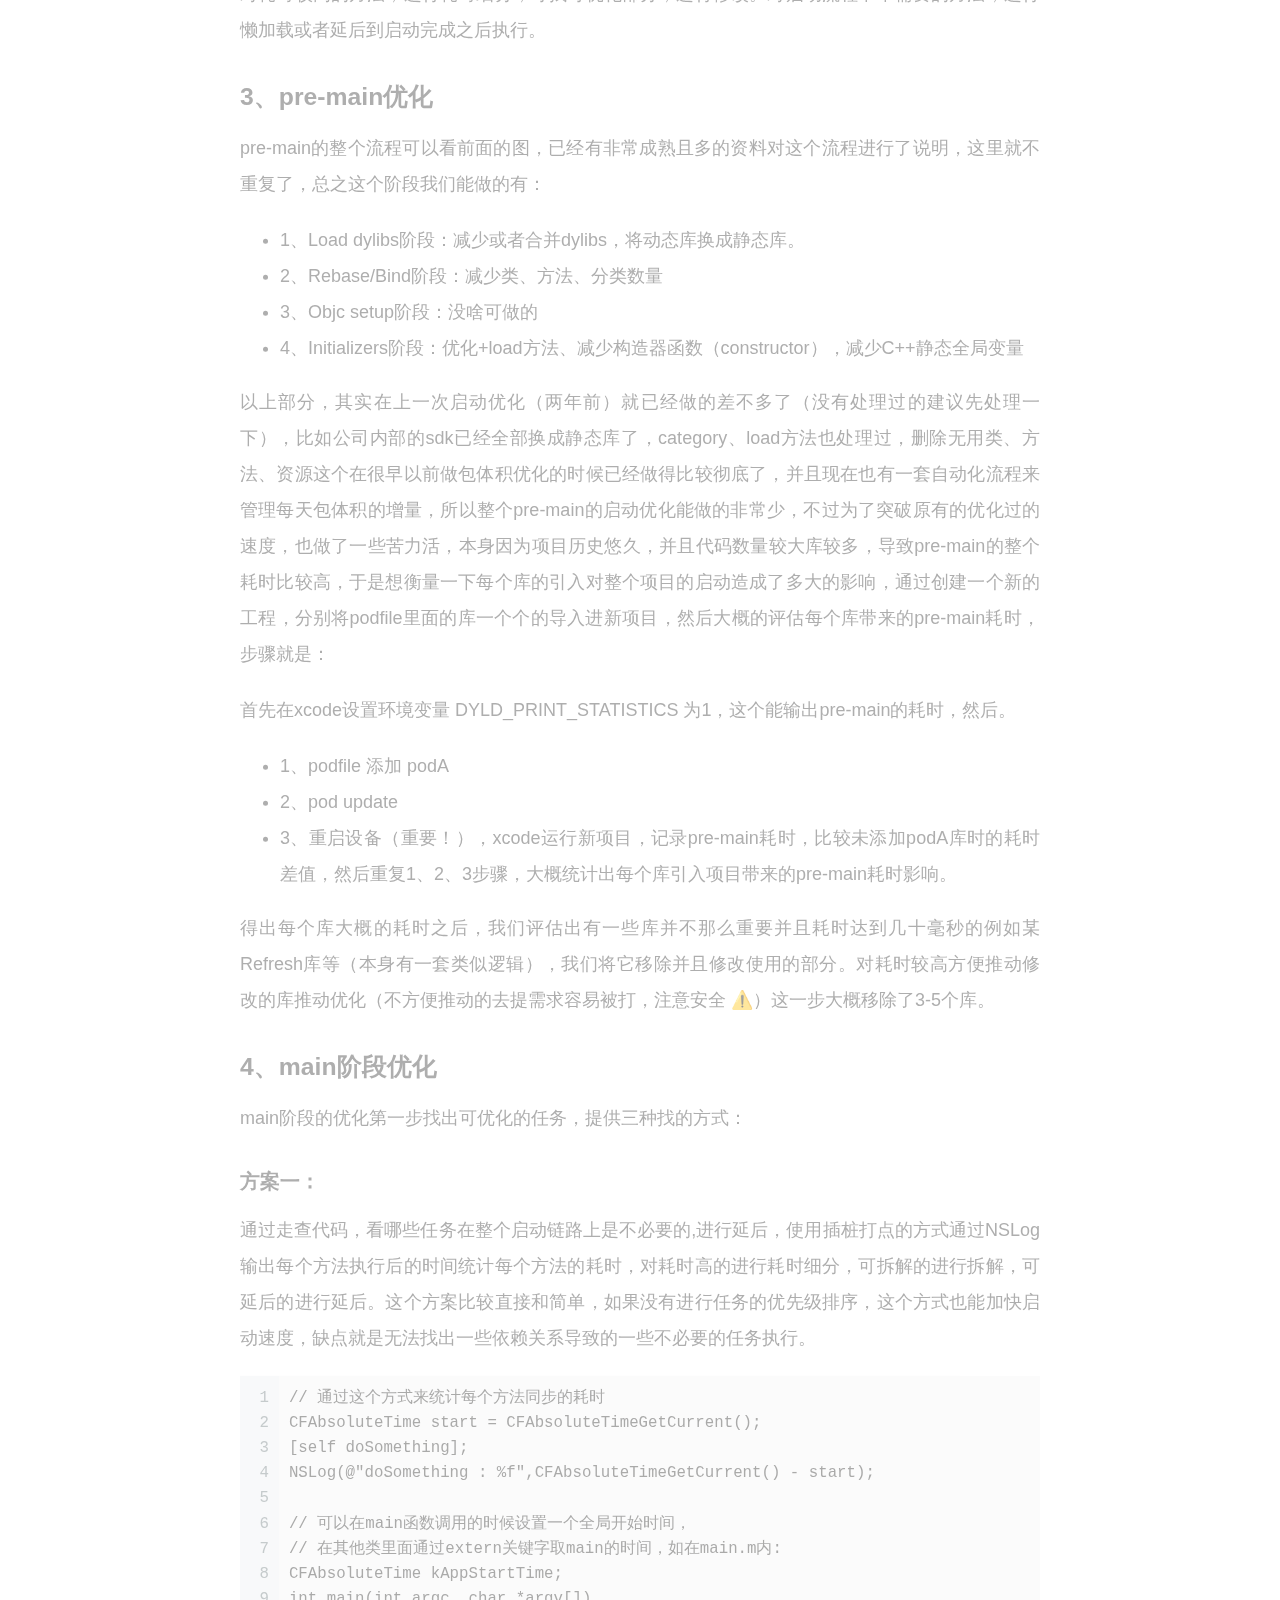
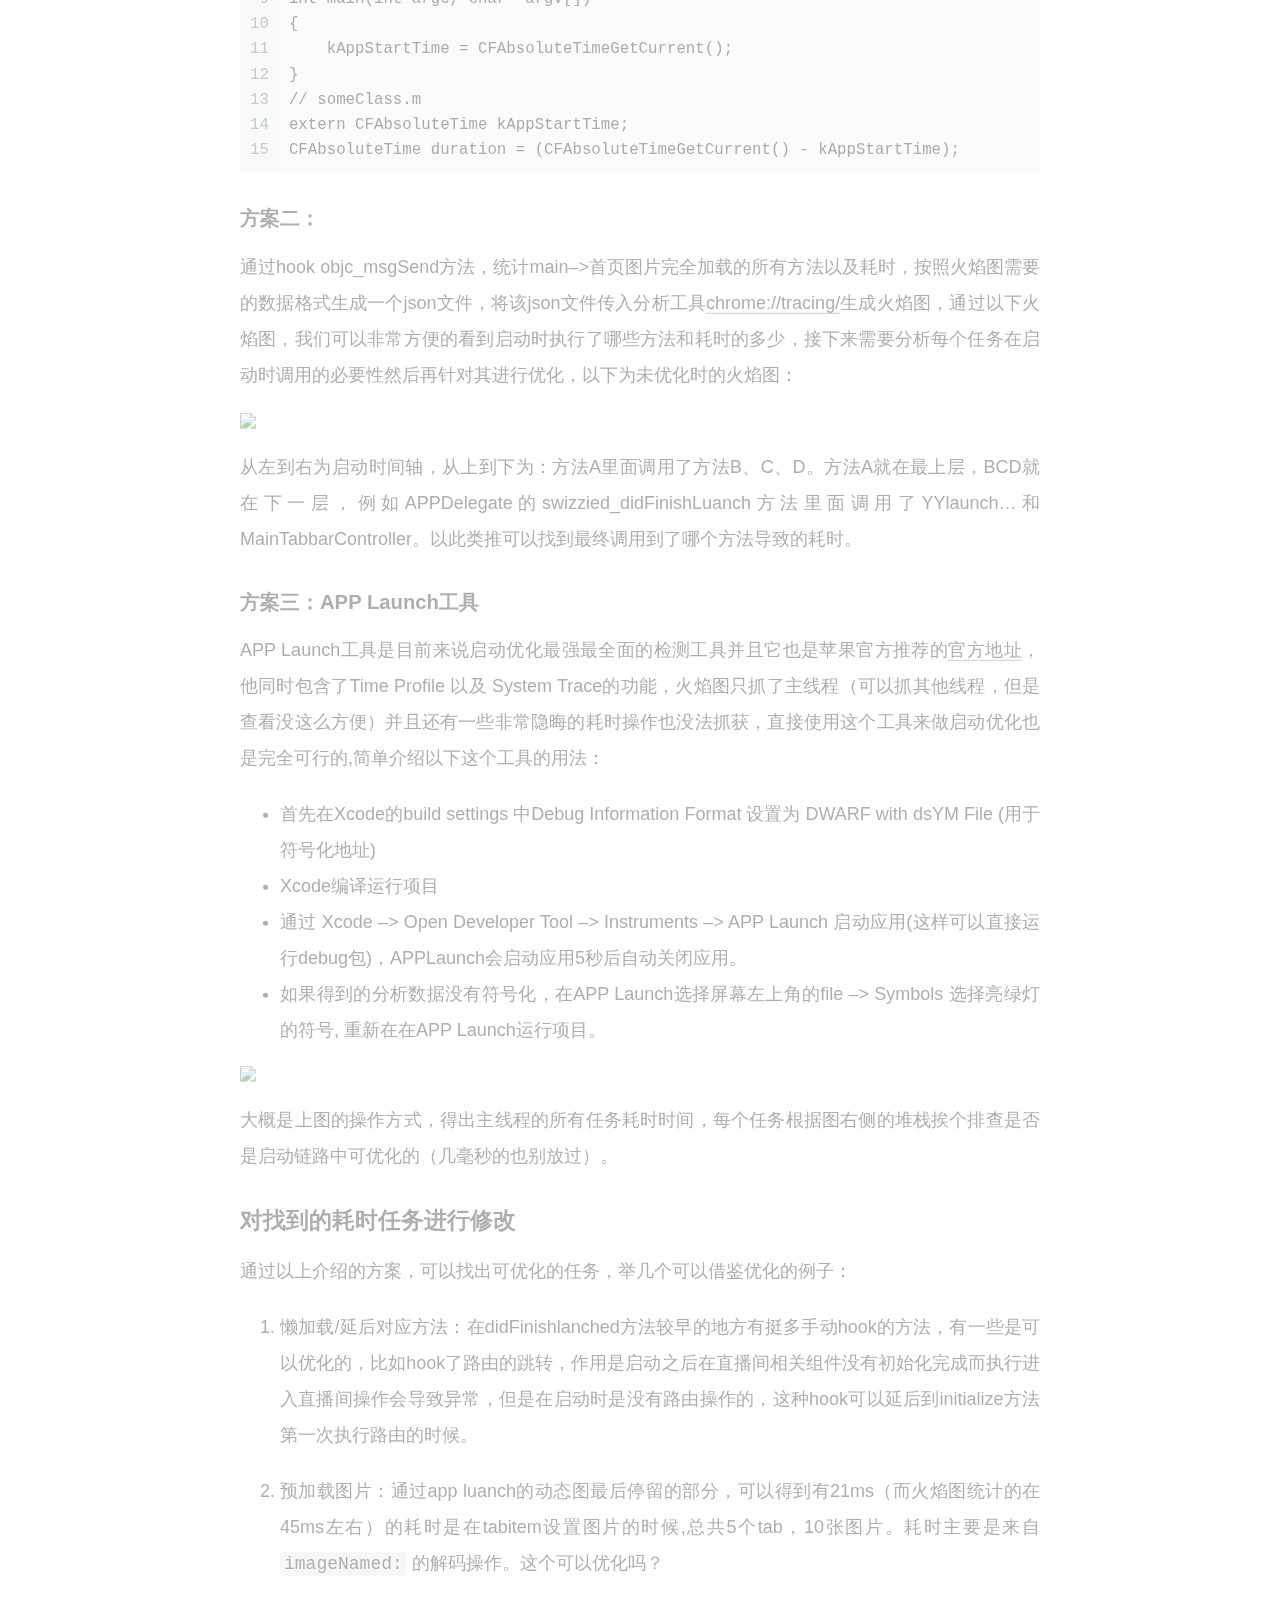
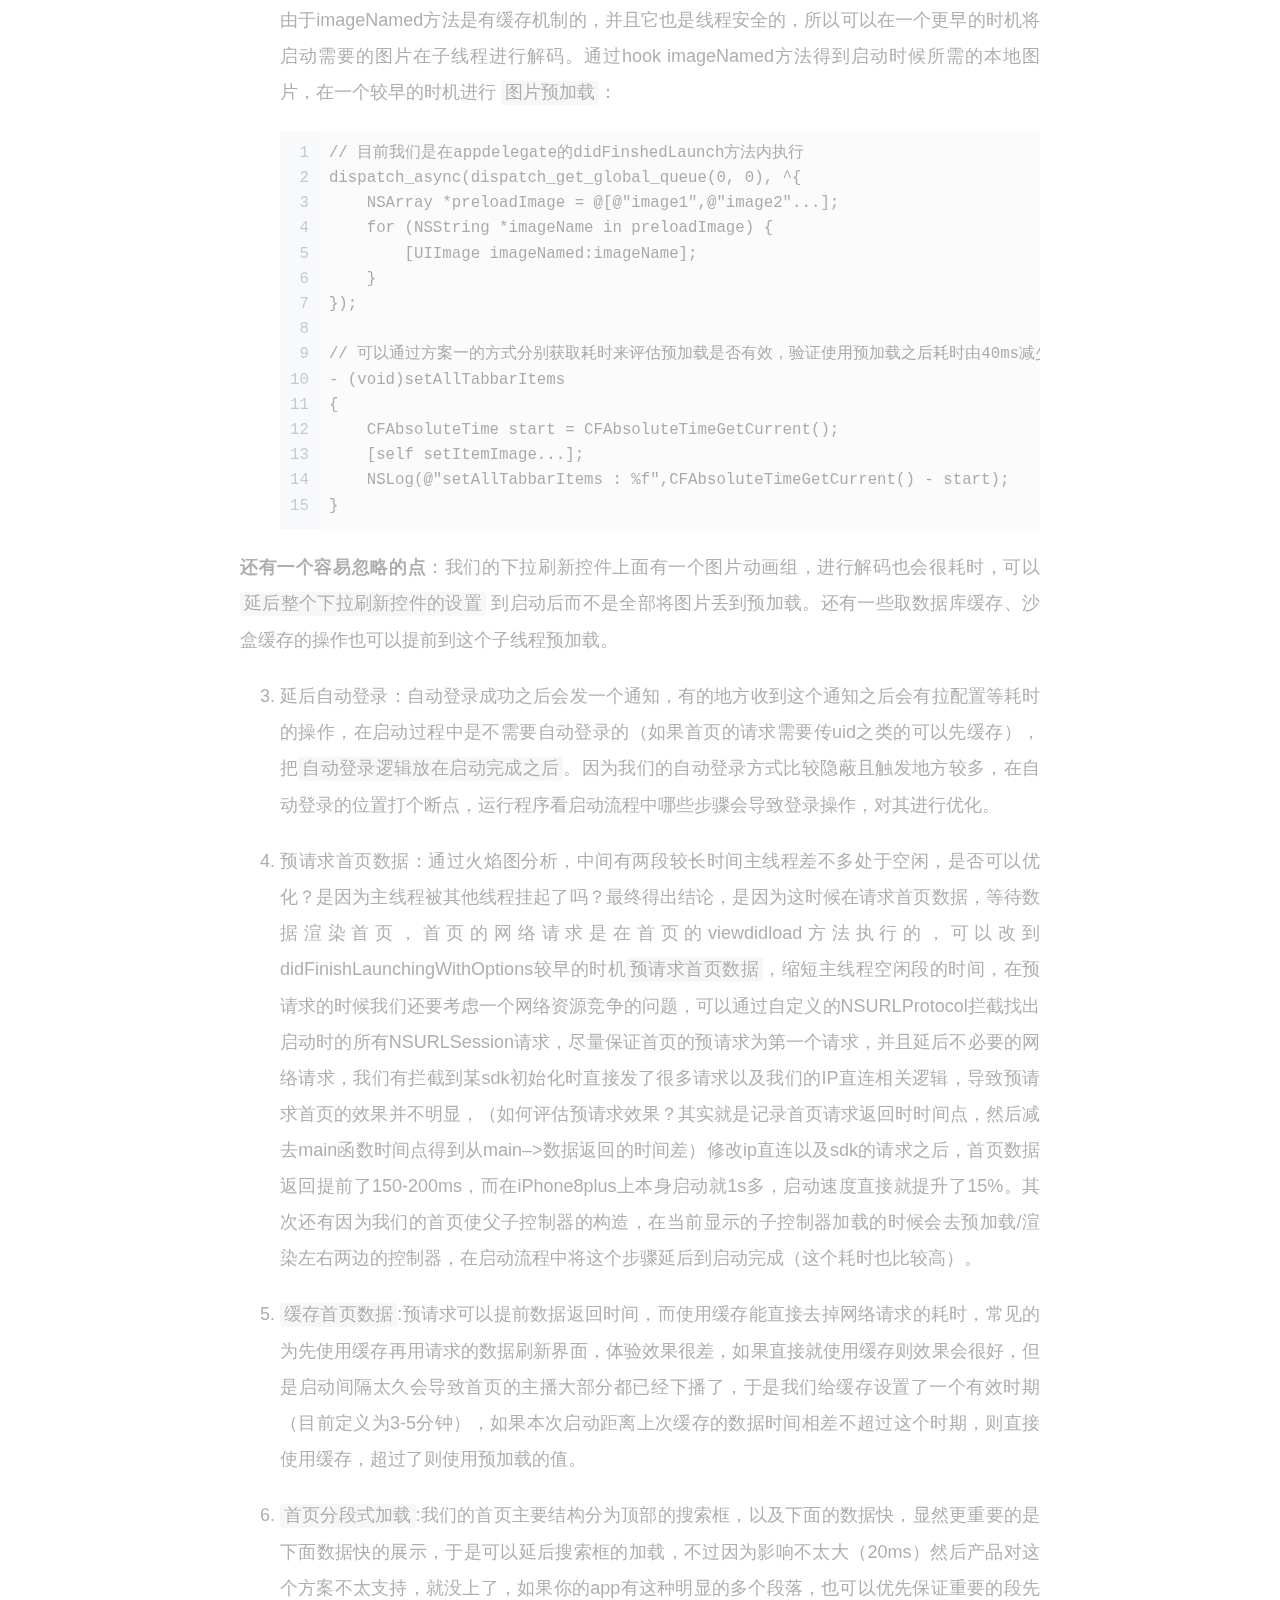
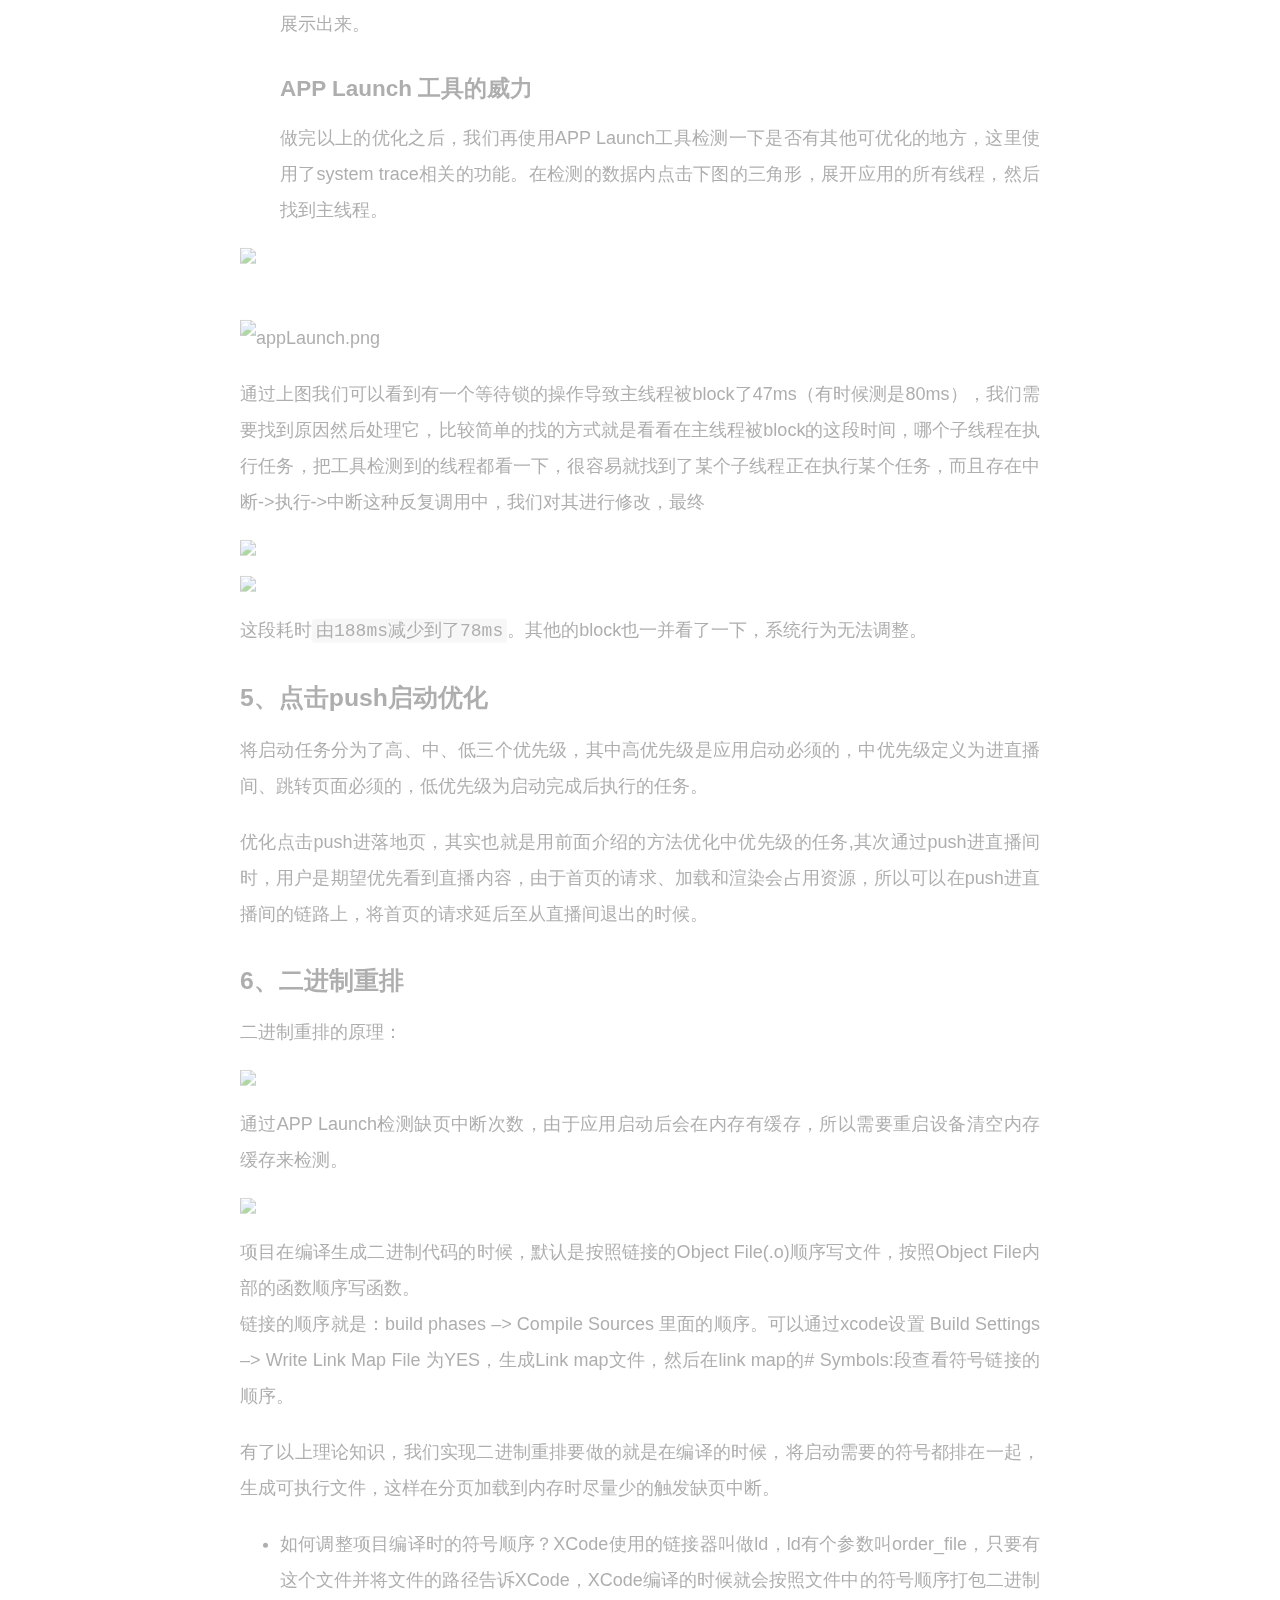
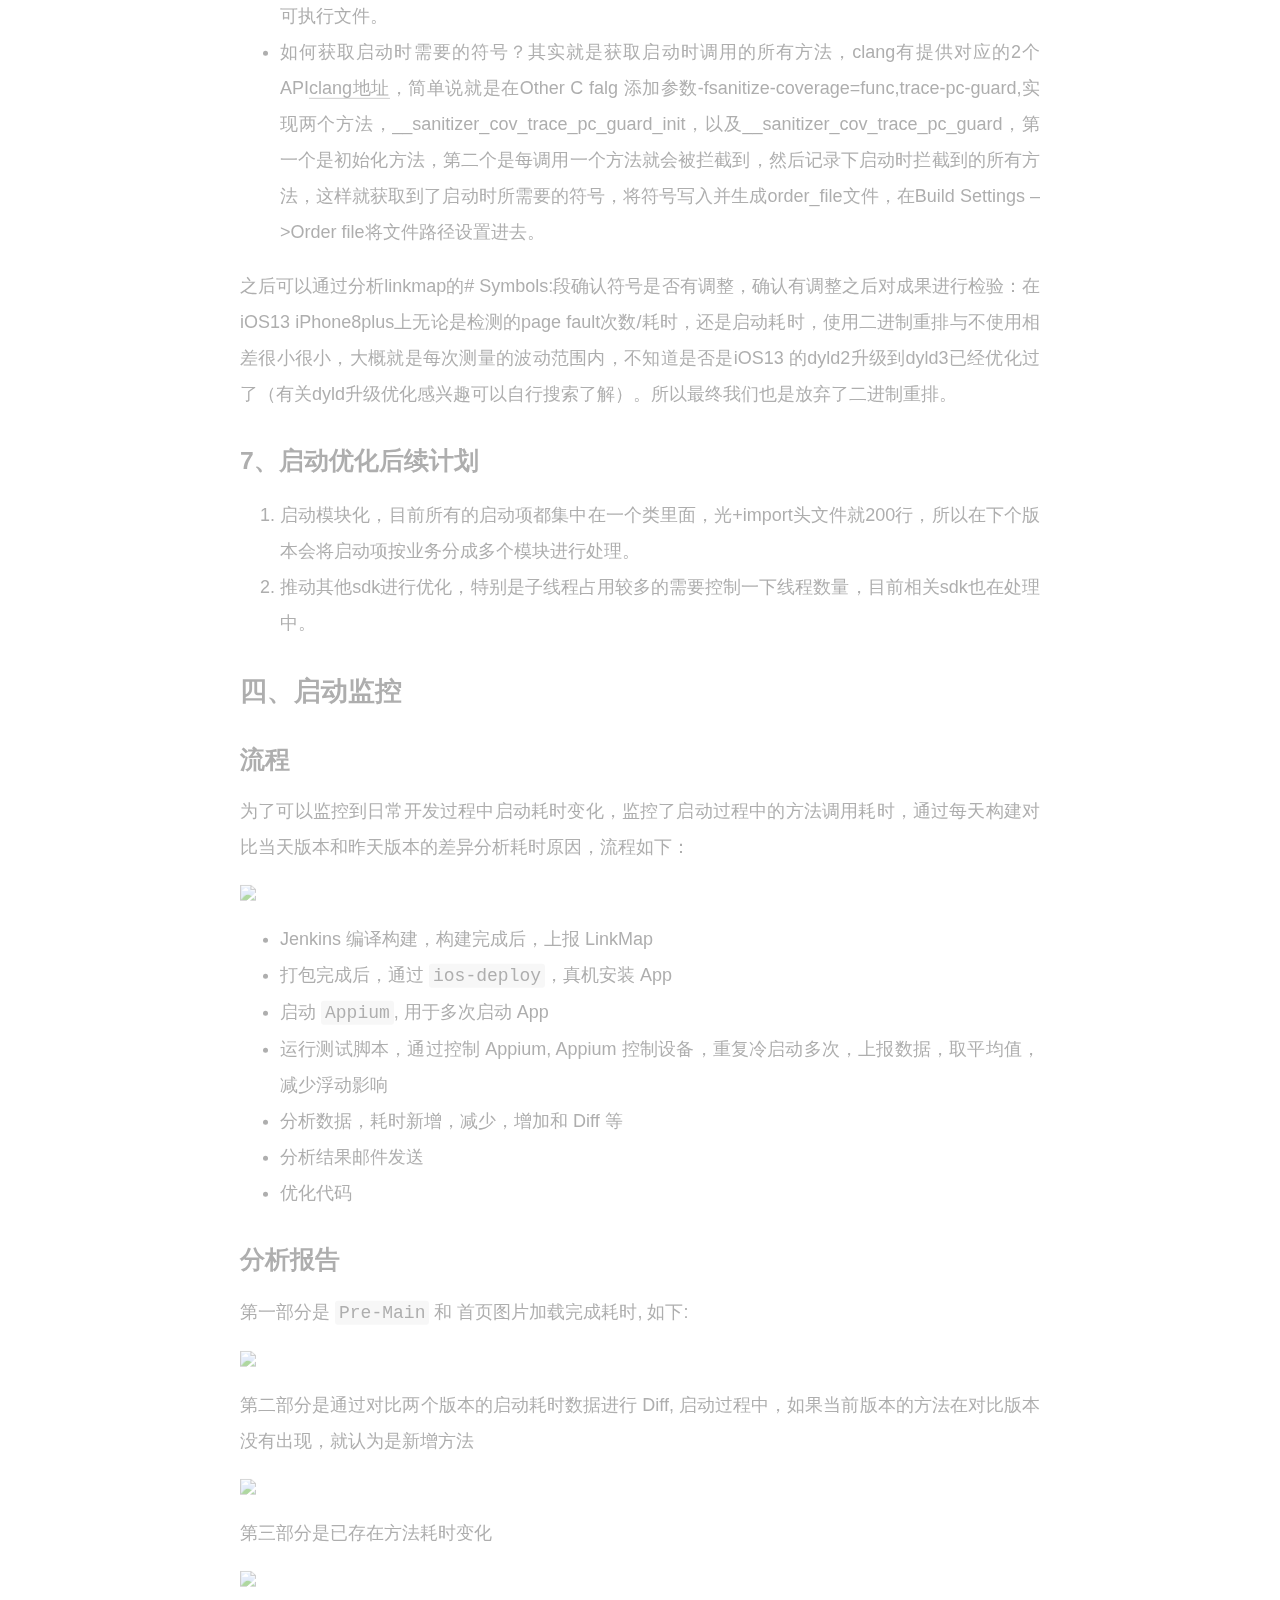
==== commit 62443826: "Site updated: 2021-01-31 11:14:44" ====
--- a/index.html
+++ b/index.html
@@ -224,7 +224,7 @@
       <header class="post-header">
         <h2 class="post-title" itemprop="name headline">
           
-            <a href="/2021/01/30/App%20%E6%B8%A0%E9%81%93%E8%BF%BD%E8%B8%AA%E6%A6%82%E8%BF%B0/" class="post-title-link" itemprop="url">App 渠道追踪概述</a>
+            <a href="/2021/01/30/App%20%E6%B8%A0%E9%81%93%E8%BF%BD%E8%B8%AA%E6%A6%82%E8%BF%B0/" class="post-title-link" itemprop="url">App 渠道追踪</a>
         </h2>
 
         <div class="post-meta">
@@ -233,10 +233,16 @@
                 <i class="far fa-calendar"></i>
               </span>
               <span class="post-meta-item-text">Posted on</span>
-              
-
-              <time title="Created: 2021-01-30 14:12:47 / Modified: 14:13:04" itemprop="dateCreated datePublished" datetime="2021-01-30T14:12:47+08:00">2021-01-30</time>
+
+              <time title="Created: 2021-01-30 14:12:47" itemprop="dateCreated datePublished" datetime="2021-01-30T14:12:47+08:00">2021-01-30</time>
             </span>
+              <span class="post-meta-item">
+                <span class="post-meta-item-icon">
+                  <i class="far fa-calendar-check"></i>
+                </span>
+                <span class="post-meta-item-text">Edited on</span>
+                <time title="Modified: 2021-01-31 11:14:28" itemprop="dateModified" datetime="2021-01-31T11:14:28+08:00">2021-01-31</time>
+              </span>
 
           
 
